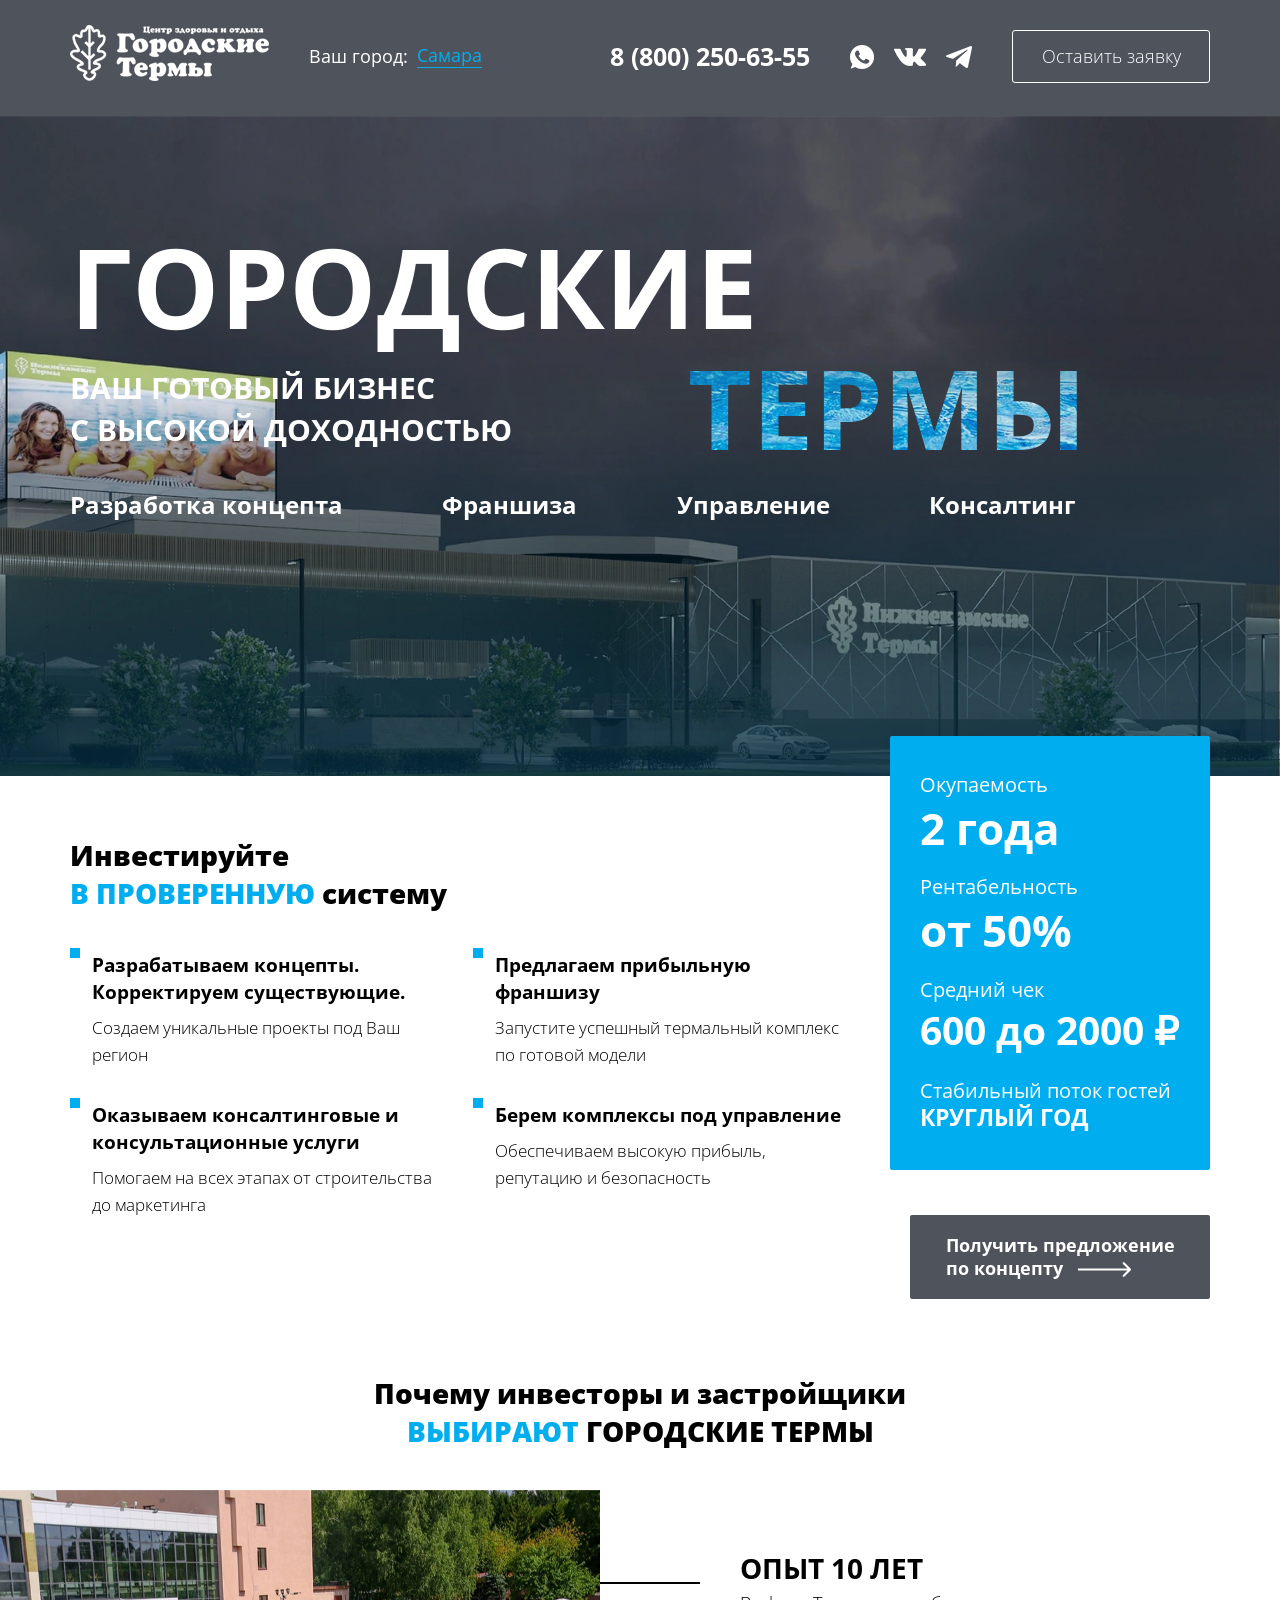
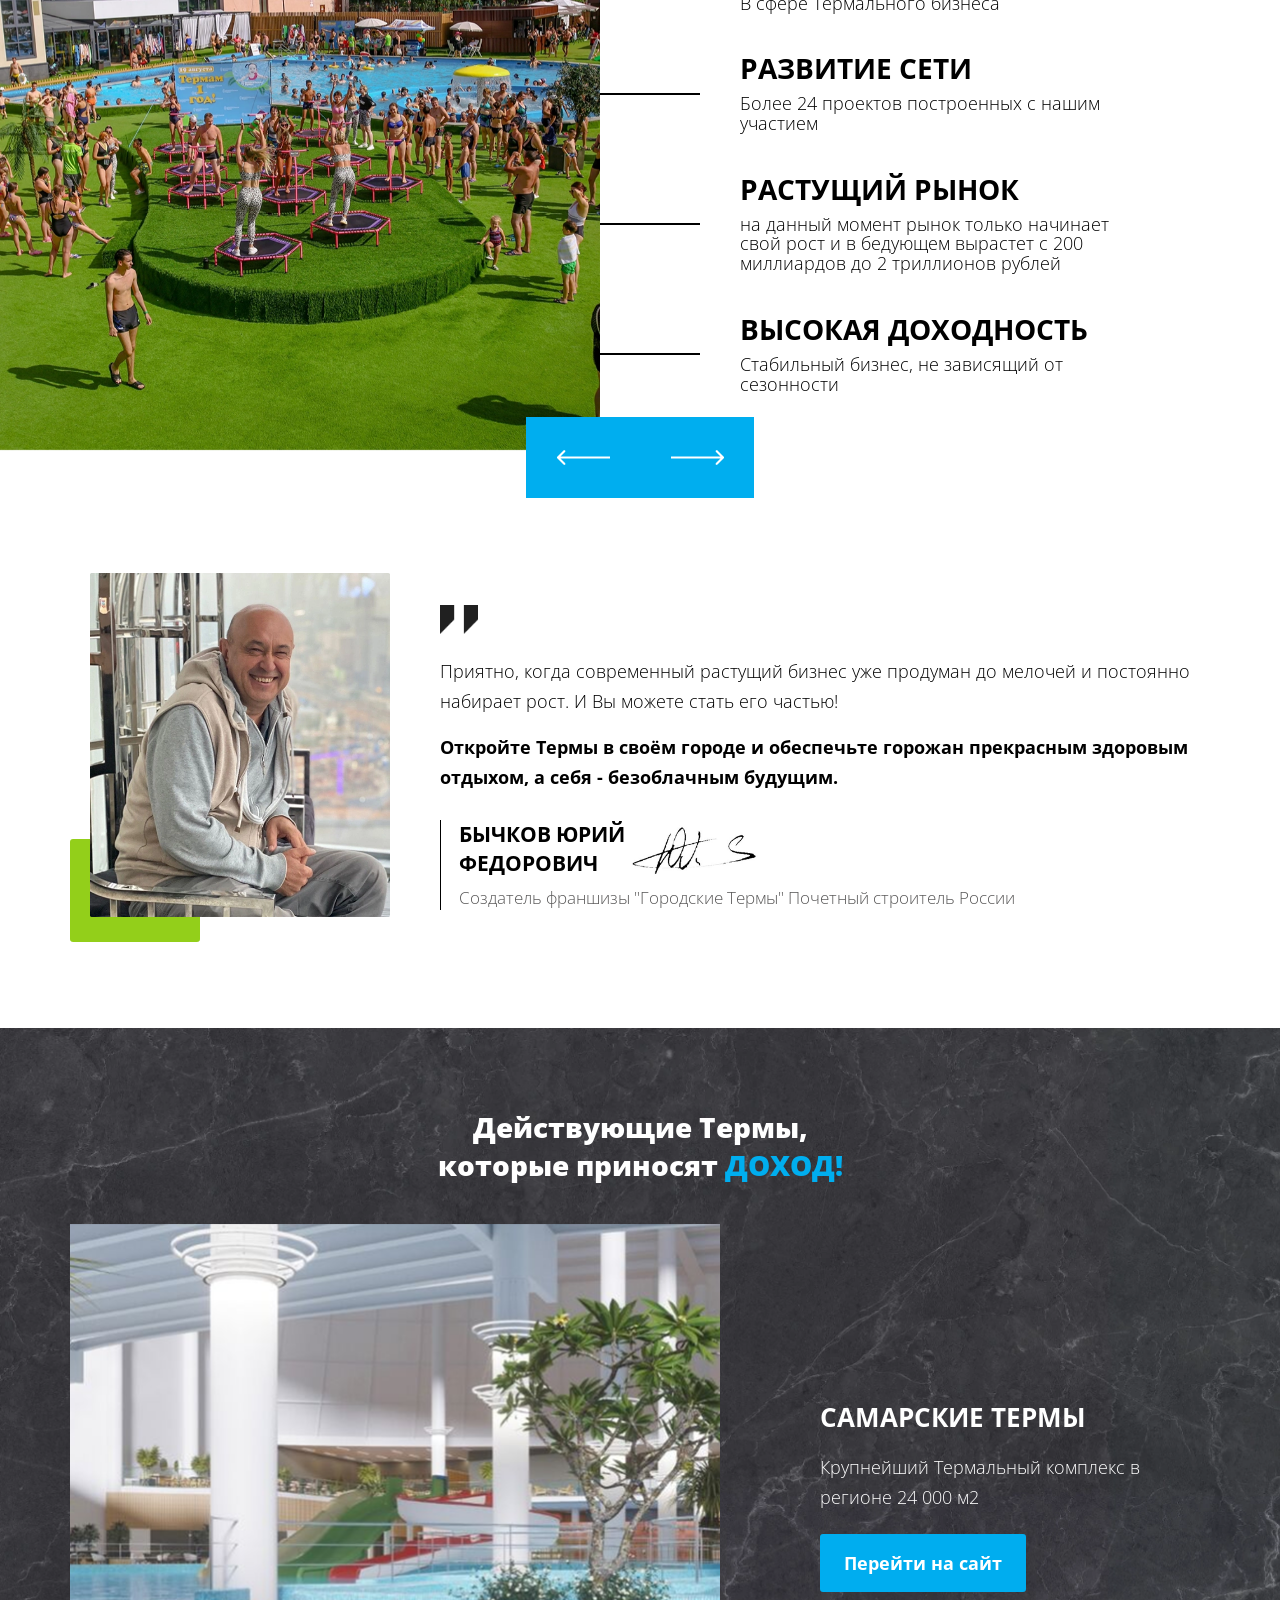
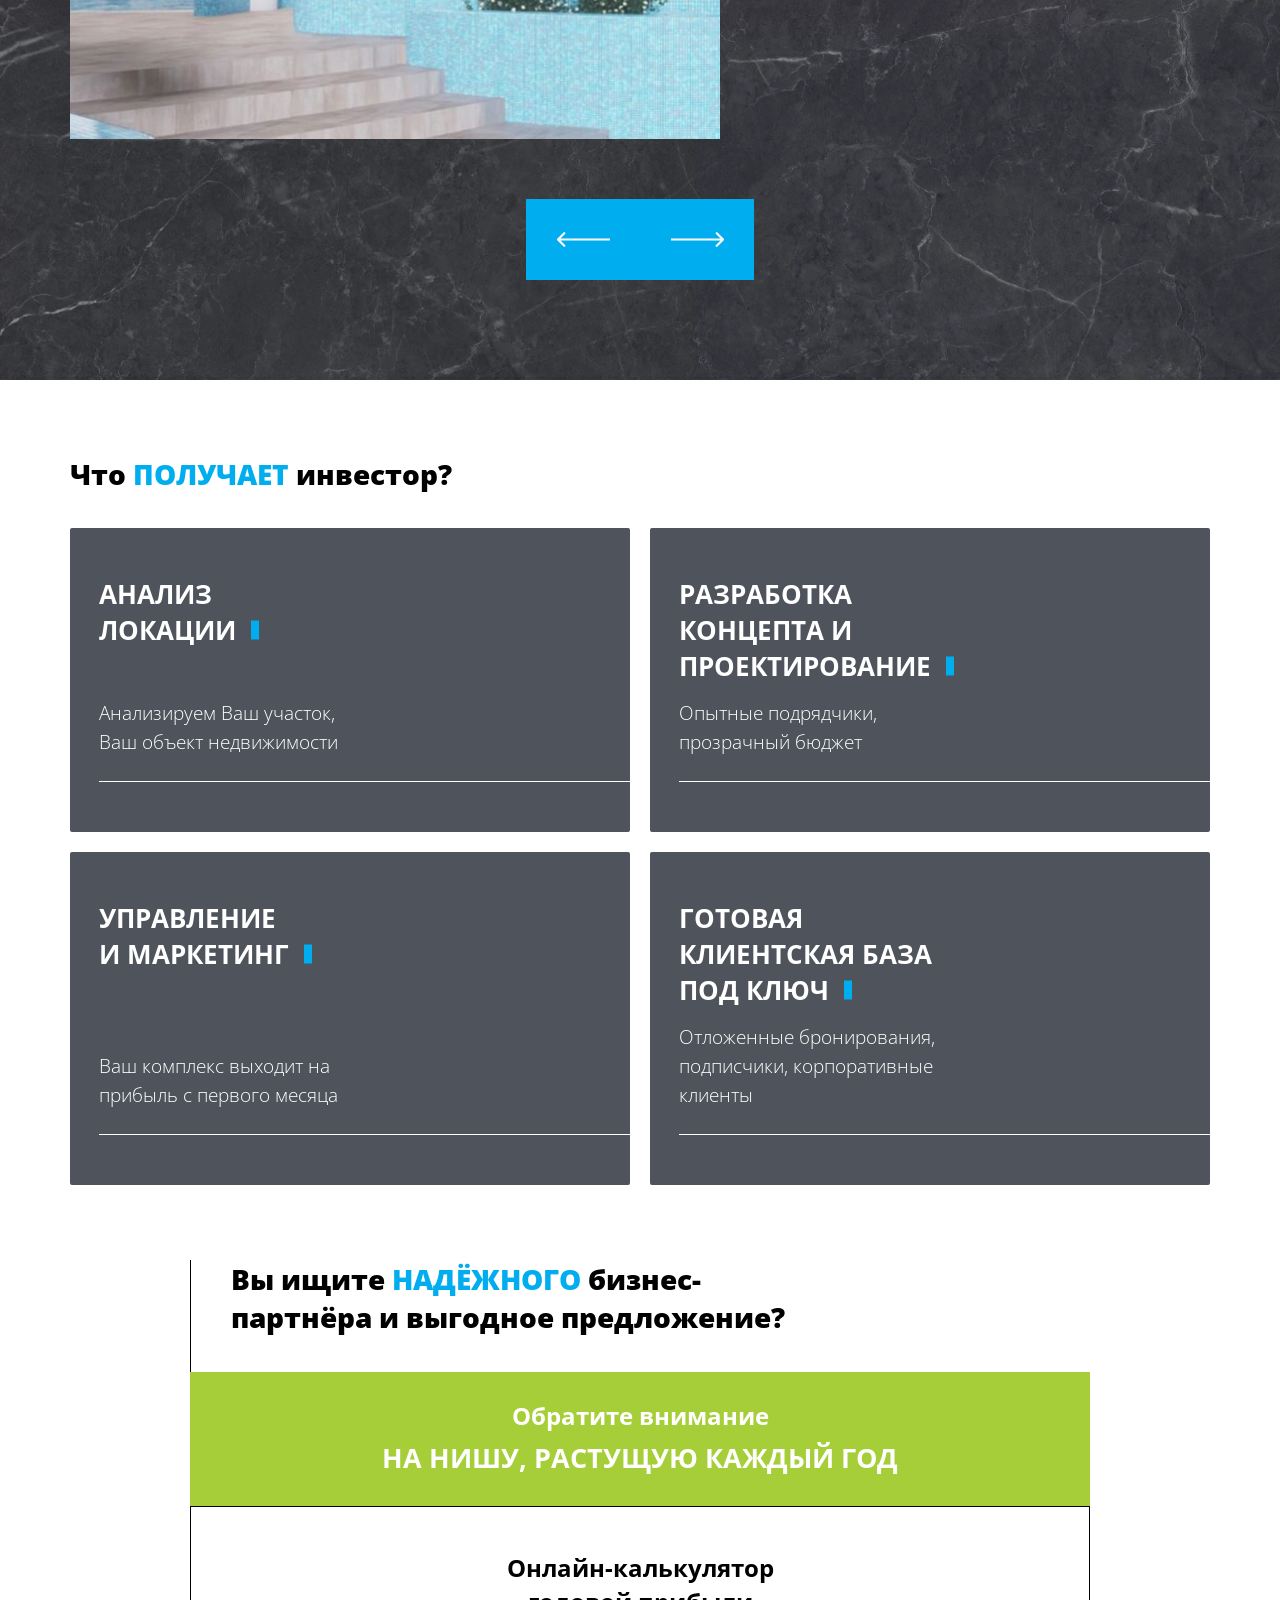
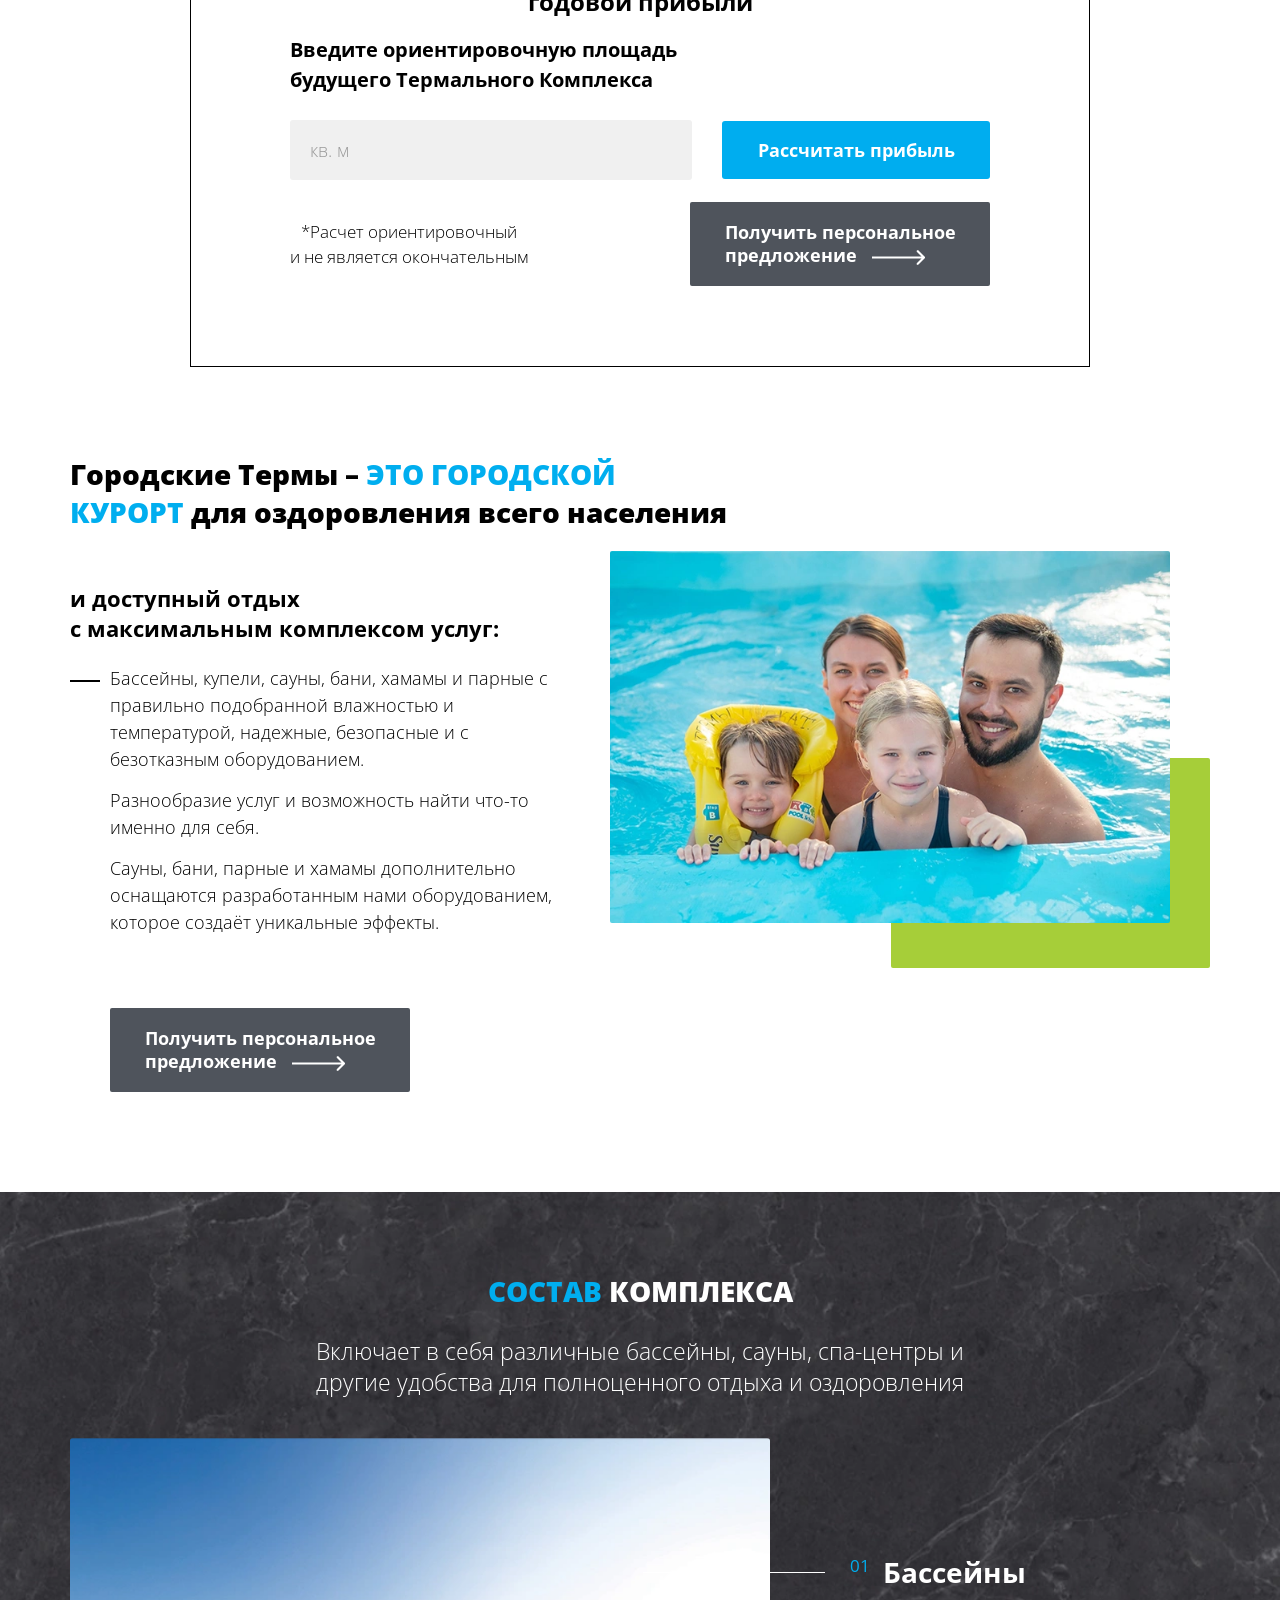
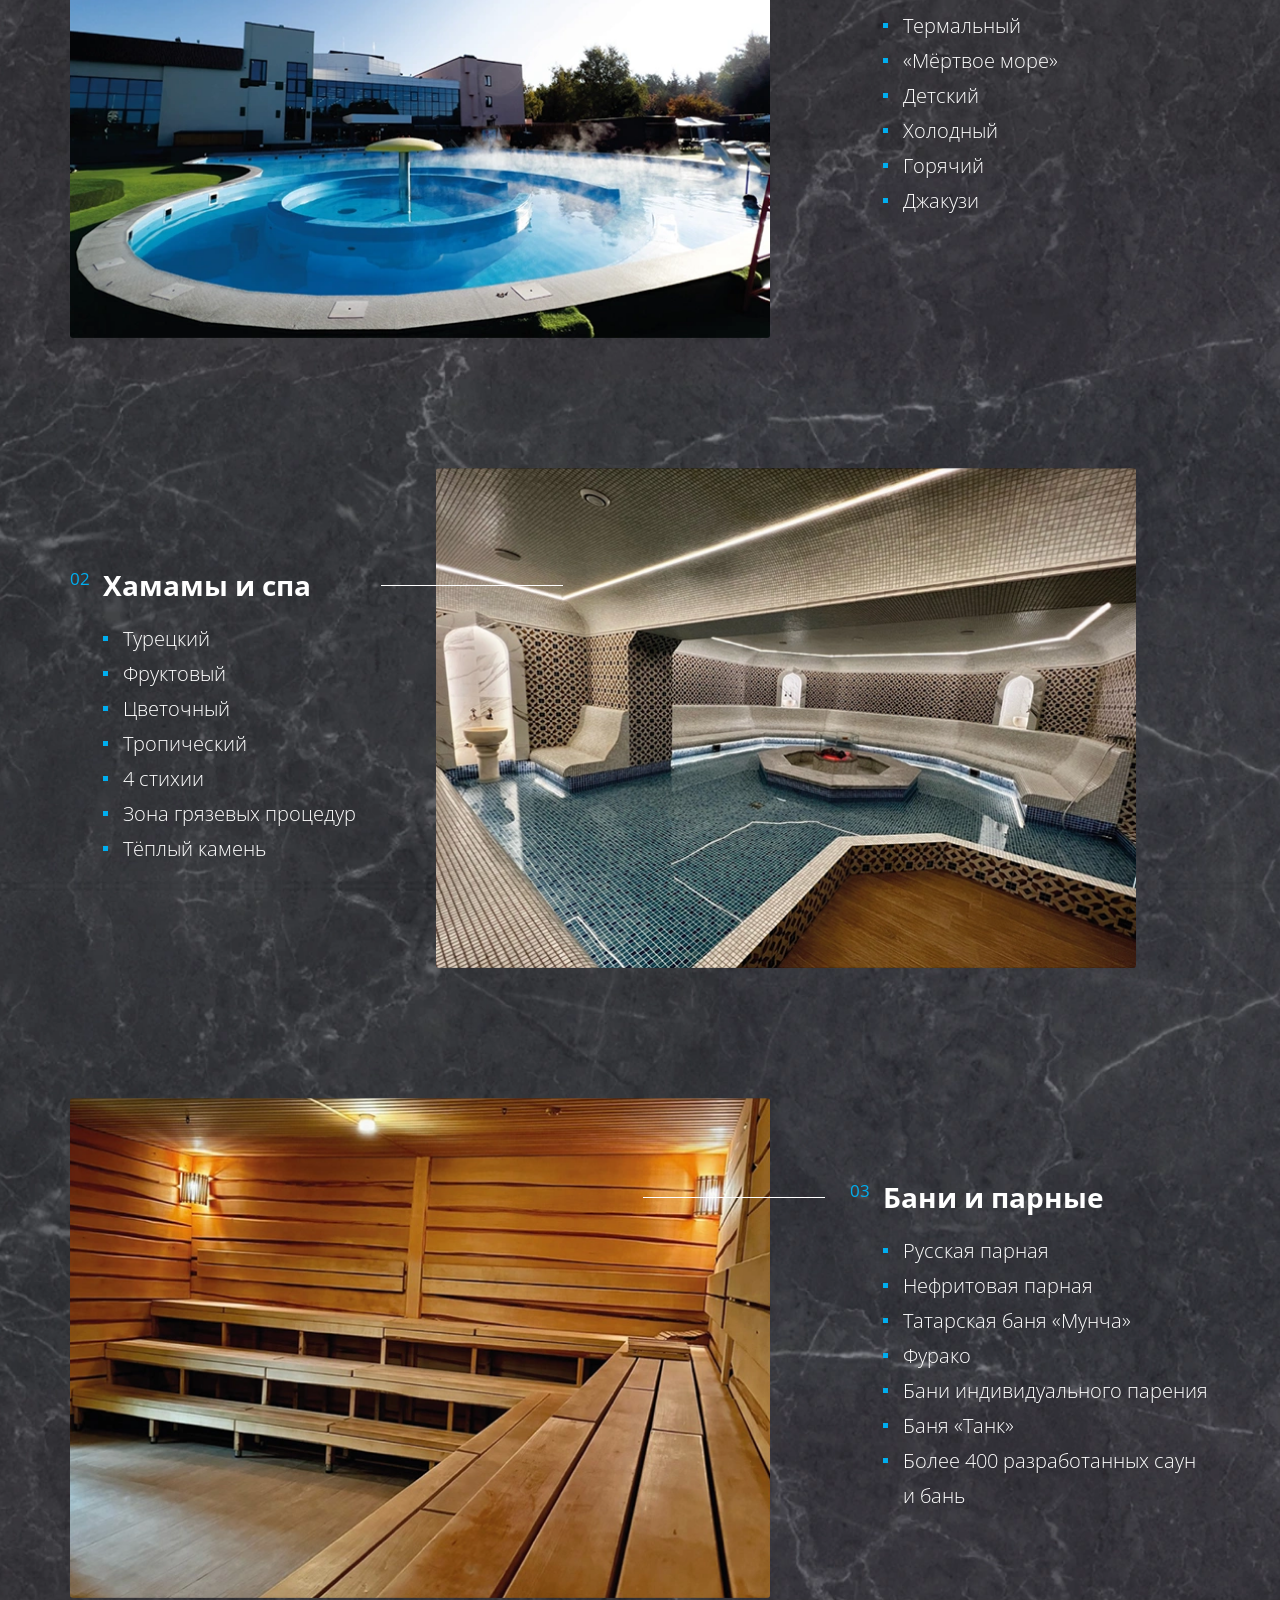
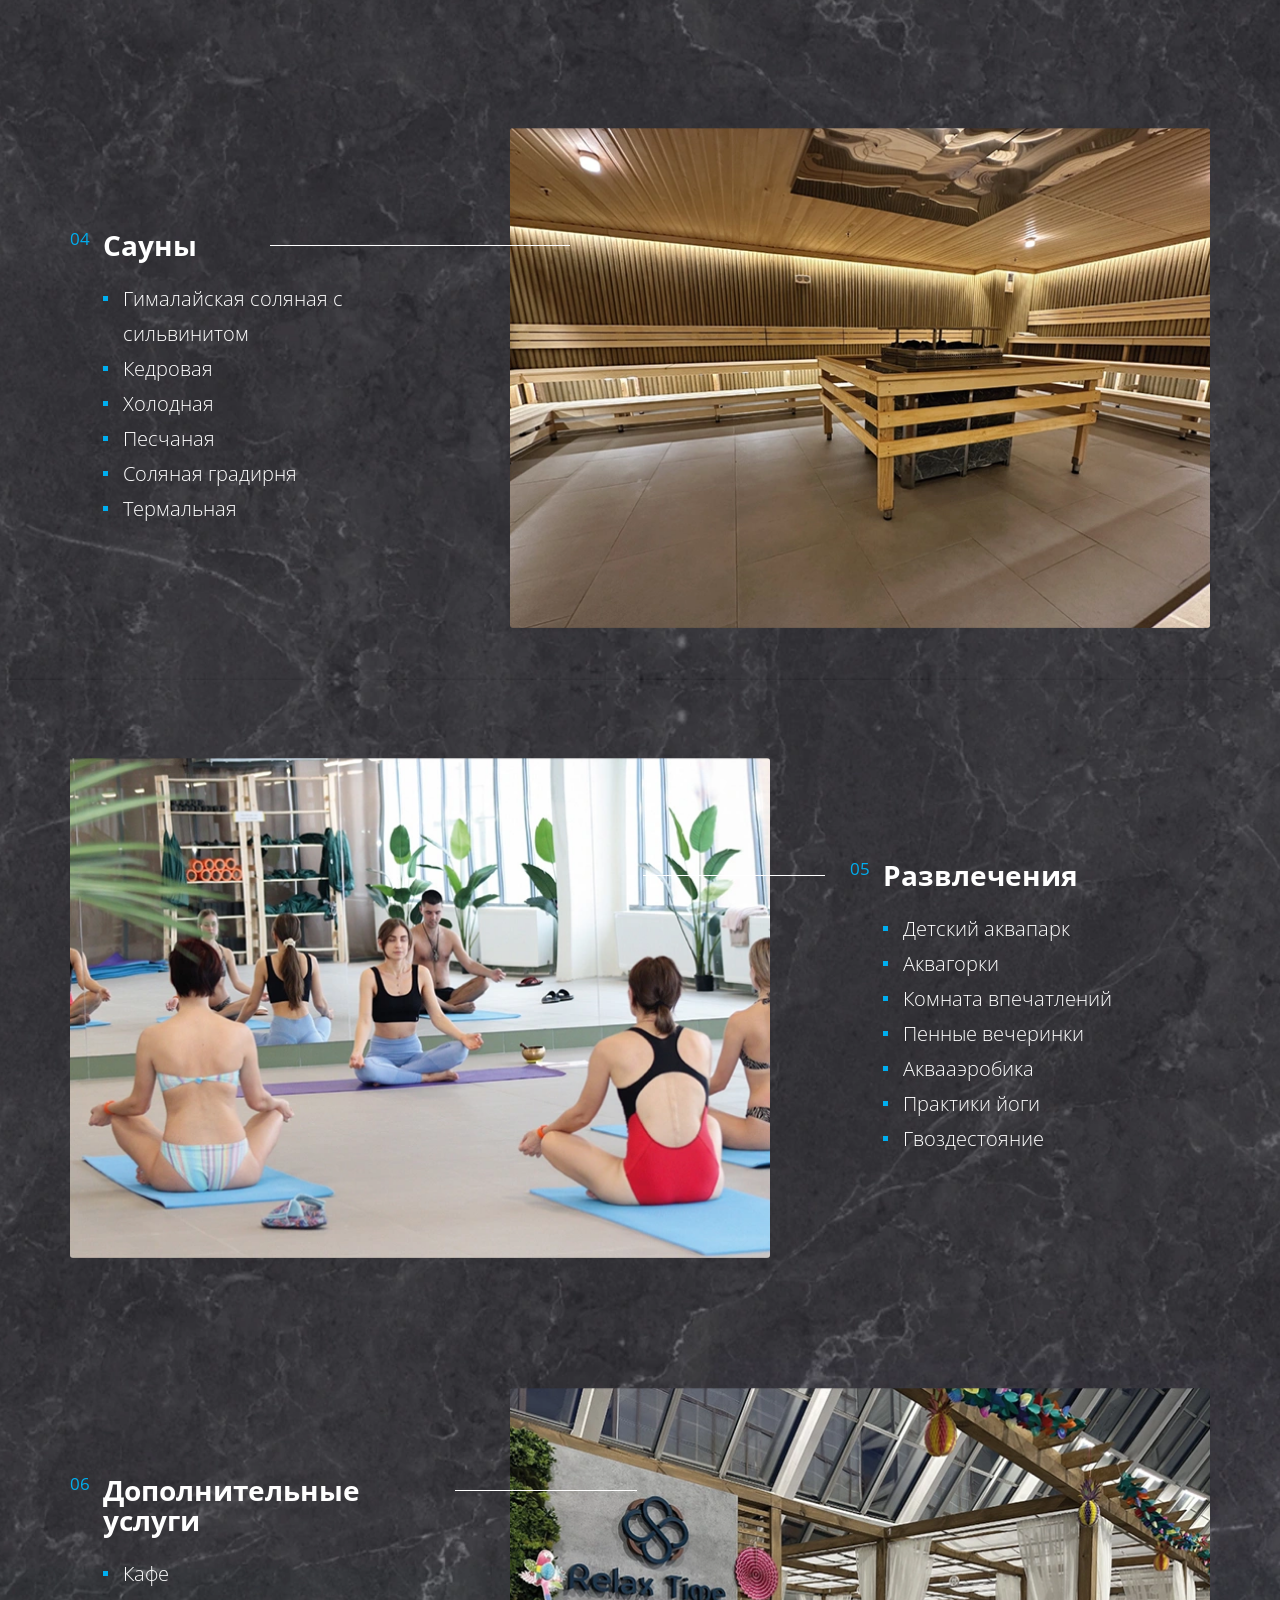
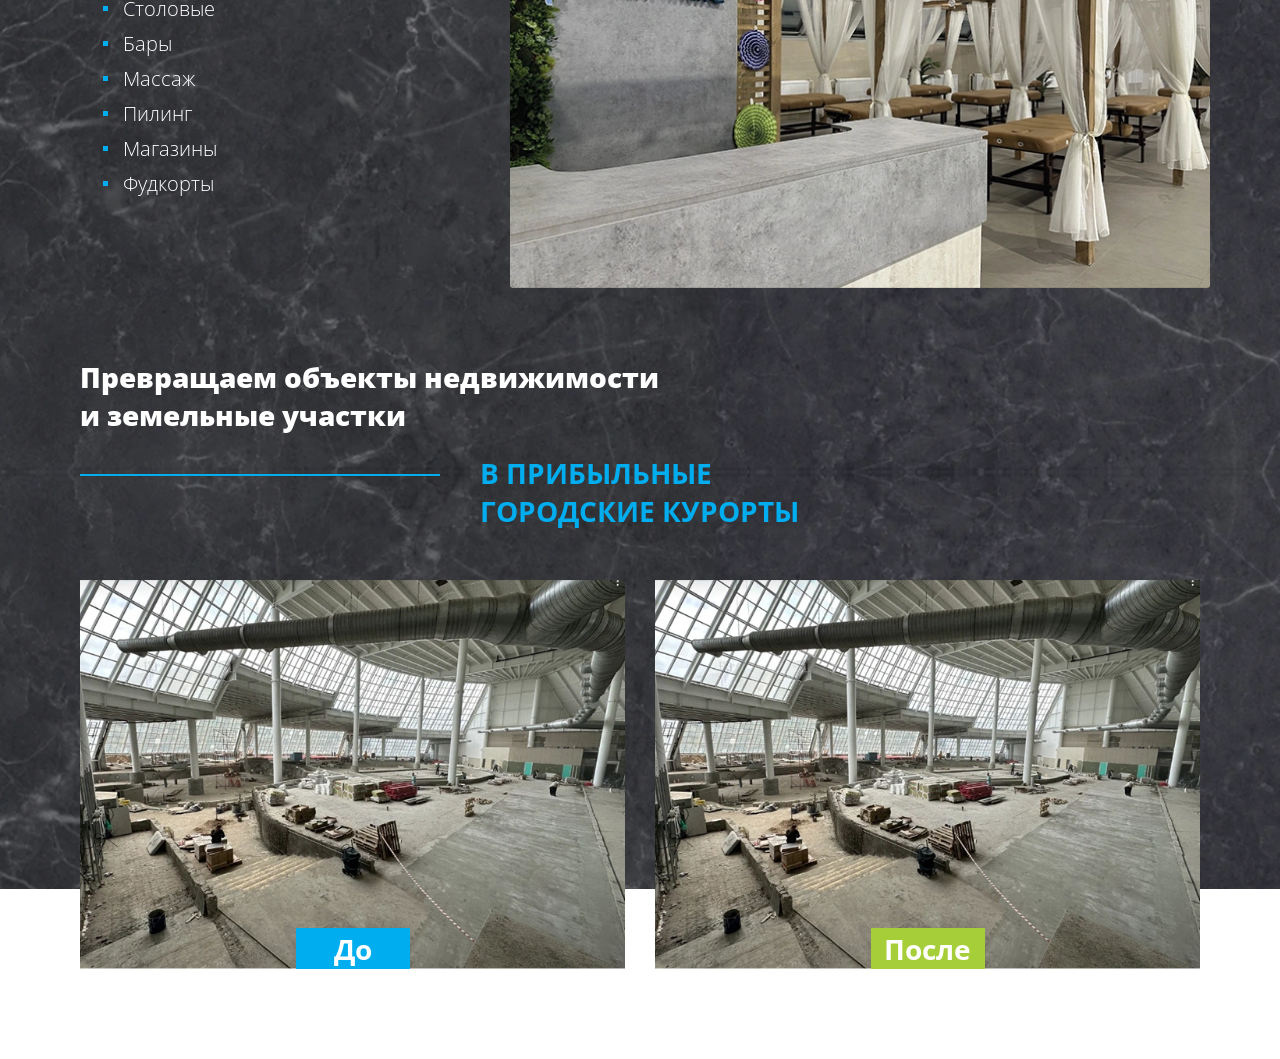
==== index.html @ b4da2fec "complex" ====
<!doctype html>
<html lang="en">
<head>
  <meta charset="UTF-8">
  <meta name="viewport"
        content="width=device-width, user-scalable=no, initial-scale=1.0, maximum-scale=1.0, minimum-scale=1.0">
  <meta http-equiv="X-UA-Compatible" content="ie=edge">

  <link rel="icon" type="image/png" href="favicon/favicon-96x96.png" sizes="96x96" />
  <link rel="icon" type="image/svg+xml" href="favicon/favicon.svg" />
  <link rel="shortcut icon" href="favicon/favicon.ico" />
  <link rel="apple-touch-icon" sizes="180x180" href="favicon/apple-touch-icon.png" />
  <link rel="manifest" href="favicon/site.webmanifest" />

  <link rel="stylesheet" href="css/style.css">

  <link
    rel="stylesheet"
    href="https://cdn.jsdelivr.net/npm/swiper@11/swiper-bundle.min.css"
  />

  <script src="https://cdn.jsdelivr.net/npm/swiper@11/swiper-bundle.min.js"></script>

  <title>Городские термы</title>

</head>
<body>

  <header class="header section">
    <div class="container header__container">
      <div class="header__row">
        <div class="header__box">
          <div class="header__logo">
            <picture class="header__logo-img">
              <source media="(min-width: 1024px)" srcset="img/logo-desktop.png">
              <img src="img/logo.png" alt="terms">
            </picture>
          </div>
          <div class="header__city">
            <div class="header__city-title">
              <span>Ваш город:</span>
              <div class="header__city-content">
                <button class="header__city-btn" id="city-btn">Самара</button>
                <div class="header__city-menu" id="city-menu">
                  <div class="header__city-ul">
                    <button class="header__city-close" id="city-close">
                      <img src="img/close.png" alt="close">
                      <img src="img/close-hover.png" alt="close">
                    </button>
                    <div class="header__city-list-title">Выберите город</div>
                    <div class="header__city-li">Нижнекамск</div>
                    <div class="header__city-li">Самара</div>
                    <div class="header__city-li">Воткинск</div>
                  </div>
                </div>
              </div>
            </div>
          </div>
        </div>
        <div class="header__block">
          <a href="tel:88002506355" class="header__tel">8 (800) 250-63-55</a>
          <div class="header__wrap">
            <div class="header__social">
              <a href="#" class="header__social-link">
                <img src="img/whatsapp.png" alt="whatsApp">
                <img src="img/whatsapp-hover.png" alt="whatsApp">
              </a>
              <a href="#" class="header__social-link">
                <img src="img/vk.png" alt="vkontakte">
                <img src="img/vk-hover.png" alt="vkontakte">
              </a>
              <a href="#" class="header__social-link">
                <img src="img/tg.png" alt="telegram">
                <img src="img/tg-hover.png" alt="telegram">
              </a>
            </div>
            <button class="button header__button">Оставить заявку</button>
          </div>
        </div>
      </div>
    </div>
  </header>
  <!-- /.header section -->

  <main>
    <section class="section main">
      <div class="main__bg">
        <img src="img/main/bg.webp" alt="terms">
      </div>
      <div class="container main__container">
        <div class="main__box">
          <h1 class="main__title">
            <span class="main__title-first">городские</span>
            <span class="main__title-second">термы</span>
          </h1>
          <h2 class="main__subtitle">Ваш готовый бизнес <br> с высокой доходностью</h2>
          <div class="main__row">
            <div class="main__item">Разработка концепта</div>
            <div class="main__item">Франшиза</div>
            <div class="main__item">Управление</div>
            <div class="main__item">Консалтинг</div>
          </div>
        </div>
      </div>
    </section>
    <!-- /.section main -->

    <section class="section data">
      <div class="container data__container">
        <div class="data__row">
          <div class="data__card">
            <div class="data__card-row">
              <div class="data__card-item">
                <div class="data__card-item-title">Окупаемость</div>
                <div class="data__card-item-text">2 года</div>
              </div>
              <div class="data__card-item">
                <div class="data__card-item-title">Рентабельность</div>
                <div class="data__card-item-text">от 50%</div>
              </div>
              <div class="data__card-item">
                <div class="data__card-item-title">Средний чек</div>
                <div class="data__card-item-text small">600 до 2000 ₽</div>
              </div>
            </div>
            <div class="data__card-footer">Стабильный поток гостей <br> <strong>круглый год</strong></div>
          </div>
          <div class="data__box">
            <h3 class="section__title data__title">Инвестируйте <br> <span>в проверенную</span> систему</h3>
            <div class="data__box-row">
              <div class="data__box-item">
                <div class="data__box-item-title">Разрабатываем концепты. Корректируем существующие.</div>
                <div class="data__box-item-text">Создаем уникальные проекты под Ваш регион</div>
              </div>
              <div class="data__box-item">
                <div class="data__box-item-title">Предлагаем прибыльную франшизу</div>
                <div class="data__box-item-text">Запустите успешный термальный комплекс по готовой модели</div>
              </div>
              <div class="data__box-item">
                <div class="data__box-item-title">Оказываем консалтинговые и консультационные услуги</div>
                <div class="data__box-item-text">Помогаем на всех этапах от строительства до маркетинга</div>
              </div>
              <div class="data__box-item">
                <div class="data__box-item-title">Берем комплексы под управление</div>
                <div class="data__box-item-text">Обеспечиваем высокую прибыль, репутацию и безопасность</div>
              </div>
            </div>
          </div>
          <a href="#" class="data__link">
            <span>
              <span>Получить предложение <br> по концепту</span>
              <img src="img/data/arrow.png" alt="arrow">
            </span>
          </a>
        </div>
      </div>
    </section>
    <!-- /.section data -->

    <section class="section why">
      <div class="container why__container why__container--title">
        <h3 class="section__title why__title">Почему инвесторы и застройщики <span>выбирают</span> <b>городские термы</b></h3>
      </div>
      <div class="container why__container">
        <div class="why__row">
          <div class="why__window">
            <div class="why__field swiper-wrapper">
              <div class="why__card swiper-slide">
                <img src="img/why/img.webp" alt="why">
              </div>
              <div class="why__card swiper-slide">
                <img src="img/why/img.webp" alt="why">
              </div>
              <div class="why__card swiper-slide">
                <img src="img/why/img.webp" alt="why">
              </div>
              <div class="why__card swiper-slide">
                <img src="img/why/img.webp" alt="why">
              </div>
            </div>
          </div>
          <div class="why__box">
            <div class="why__box-item">
              <div class="why__box-item-line"></div>
              <div class="why__box-item-content">
                <div class="why__box-item-title">опыт 10 лет</div>
                <div class="why__box-item-text">В сфере Термального бизнеса</div>
              </div>
            </div>
            <div class="why__box-item">
                <div class="why__box-item-line"></div>
                <div class="why__box-item-content">
                  <div class="why__box-item-title">Развитие сети</div>
                  <div class="why__box-item-text">Более 24 проектов построенных с нашим участием</div>
                </div>
            </div>
            <div class="why__box-item">
              <div class="why__box-item-line"></div>
              <div class="why__box-item-content">
                <div class="why__box-item-title">Растущий рынок</div>
                <div class="why__box-item-text">на данный момент рынок только начинает свой рост и в бедующем вырастет с 200 миллиардов до 2 триллионов рублей</div>
              </div>
            </div>
            <div class="why__box-item">
              <div class="why__box-item-line"></div>
              <div class="why__box-item-content">
                <div class="why__box-item-title">Высокая доходность</div>
                <div class="why__box-item-text">Стабильный бизнес,  не зависящий от сезонности</div>
              </div>
            </div>
          </div>
        </div>
        <div class="slider__interface">
          <button class="slider__btn why__prev">
            <img src="img/arrow-prev.png" alt="previous">
          </button>
          <button class="slider__btn why__next">
            <img src="img/arrow-next.png" alt="next">
          </button>
        </div>
      </div>
    </section>
    <!-- /.section why -->

    <section class="section king">
      <div class="container king__container">
        <div class="king__row">
          <div class="king__photo">
            <img src="img/king/photo.webp" alt="king">
          </div>
          <div class="king__box">
            <div class="king__quotes">
              <img src="img/king/quotes.png" alt="quotes">
            </div>
            <div class="king__text">Приятно, когда современный растущий бизнес уже продуман до мелочей и постоянно набирает рост. И Вы можете стать его частью!</div>
            <div class="king__text last"><b>Откройте Термы в своём городе и обеспечьте горожан прекрасным здоровым отдыхом, а себя - безоблачным будущим.</b></div>
            <div class="king__info">
              <div class="king__info-box">
                <div class="king__info-title">Бычков Юрий <br> Федорович</div>
                <div class="king__info-text">Создатель франшизы "Городские Термы" Почетный строитель России</div>
              </div>
              <div class="king__info-sign">
                <img src="img/king/sign.png" alt="sign">
              </div>
            </div>
          </div>
        </div>
      </div>
    </section>
    <!-- /.section king -->

    <section class="section profit">
      <div class="container profit__container">
        <h3 class="section__title profit__title">Действующие Термы, которые приносят <span>доход!</span></h3>
        <div class="profit__window">
          <div class="profit__field swiper-wrapper">
            <div class="profit__card swiper-slide">
              <div class="profit__card-img">
                <img src="img/profit/photo.png" alt="profit">
              </div>
              <div class="profit__card-content">
                <div class="profit__card-title">Самарские термы</div>
                <div class="profit__card-text">Крупнейший Термальный комплекс в регионе 24 000 м2</div>
                <a href="#" class="profit__card-button button">Перейти на сайт</a>
              </div>
            </div>
            <div class="profit__card swiper-slide">
              <div class="profit__card-img">
                <img src="img/profit/photo.png" alt="profit">
              </div>
              <div class="profit__card-content">
                <div class="profit__card-title">Самарские термы</div>
                <div class="profit__card-text">Крупнейший Термальный комплекс в регионе 24 000 м2</div>
                <a href="#" class="profit__card-button button">Перейти на сайт</a>
              </div>
            </div>
            <div class="profit__card swiper-slide">
              <div class="profit__card-img">
                <img src="img/profit/photo.png" alt="profit">
              </div>
              <div class="profit__card-content">
                <div class="profit__card-title">Самарские термы</div>
                <div class="profit__card-text">Крупнейший Термальный комплекс в регионе 24 000 м2</div>
                <a href="#" class="profit__card-button button">Перейти на сайт</a>
              </div>
            </div>
            <div class="profit__card swiper-slide">
              <div class="profit__card-img">
                <img src="img/profit/photo.png" alt="profit">
              </div>
              <div class="profit__card-content">
                <div class="profit__card-title">Самарские термы</div>
                <div class="profit__card-text">Крупнейший Термальный комплекс в регионе 24 000 м2</div>
                <a href="#" class="profit__card-button button">Перейти на сайт</a>
              </div>
            </div>
          </div>
        </div>
        <div class="slider__interface profit__interface">
          <button class="slider__btn profit__prev">
            <img src="img/arrow-prev.png" alt="previous">
          </button>
          <button class="slider__btn profit__next">
            <img src="img/arrow-next.png" alt="next">
          </button>
        </div>
      </div>
    </section>
    <!-- /.section profit -->

    <section class="section advantages">
      <div class="container advantages__container">
        <h3 class="section__title advantages__title">Что <span>получает</span> инвестор?</h3>
        <div class="advantages__row">
          <div class="advantages__card">
            <div class="advantages__card-title">Анализ <br> <span>локации</span></div>
            <div class="advantages__card-text"><span>Анализируем Ваш участок, Ваш объект недвижимости</span></div>
          </div>
          <div class="advantages__card">
            <div class="advantages__card-title">Разработка <br> концепта и <br> <span>проектирование</span></div>
            <div class="advantages__card-text"><span>Опытные подрядчики, прозрачный бюджет</span></div>
          </div>
          <div class="advantages__card">
            <div class="advantages__card-title">Управление <br> <span>и маркетинг</span></div>
            <div class="advantages__card-text"><span>Ваш комплекс выходит на прибыль с первого месяца</span></div>
          </div>
          <div class="advantages__card">
            <div class="advantages__card-title">Готовая <br> клиентская база <br> <span>под ключ</span></div>
            <div class="advantages__card-text"><span>Отложенные бронирования, подписчики, корпоративные клиенты</span></div>
          </div>
        </div>
      </div>
    </section>
    <!-- /.section advantages -->

    <section class="section calc">
      <div class="container calc__container">
        <h3 class="section__title calc__title">Вы ищите <span>надёжного</span> бизнес- <br> партнёра и выгодное предложение?</h3>
        <div class="calc__badge">
          <div class="calc__badge-title">Обратите внимание</div>
          <div class="calc__badge-text">на Нишу, растущую каждый год</div>
        </div>
        <div class="calc__box">
          <div class="calc__content">
            <div class="calc__box-title">Онлайн-калькулятор <br> годовой прибыли</div>
            <div class="calc__box-text">Введите ориентировочную площадь будущего Термального Комплекса</div>
            <form action="#" class="calc__form">
              <div class="input-group calc__input-group">
                <input placeholder="кв. м" type="text" class="calc__input">
              </div>
              <button class="button calc__button">Рассчитать прибыль</button>
            </form>
            <div class="calc__row">
              <div class="calc__info">*Расчет ориентировочный <br> и не является окончательным</div>
              <a href="#" class="data__link calc__link">
                <span>
                  <span>Получить персональное <br> предложение</span>
                  <img src="img/data/arrow.png" alt="arrow">
                </span>
              </a>
            </div>
          </div>
        </div>
      </div>
    </section>
    <!-- /.section calc -->

    <section class="section spa">
      <div class="container spa__container">
        <h3 class="section__title spa__title">Городские Термы – <span>это Городской <br> Курорт</span> для оздоровления всего населения</h3>
        <div class="spa__row">
          <div class="spa__box">
            <div class="spa__subtitle">и доступный отдых <br> с максимальным комплексом услуг:</div>
            <div class="spa__text">
              <p>Бассейны, купели, сауны, бани, хамамы и парные с правильно подобранной влажностью и температурой, надежные, безопасные и с безотказным оборудованием.</p>
              <p>Разнообразие услуг и возможность найти что-то именно для себя.</p>
              <p>Сауны, бани, парные и хамамы дополнительно оснащаются разработанным нами оборудованием, которое создаёт уникальные эффекты.</p>
            </div>
          </div>
          <div class="spa__img">
            <img src="img/spa/photo.webp" alt="spa">
          </div>
        </div>
        <a href="#" class="data__link spa__link">
          <span>
            <span>Получить персональное <br> предложение</span>
            <img src="img/data/arrow.png" alt="arrow">
          </span>
        </a>
      </div>
    </section>
    <!-- /.section spa -->

    <section class="section complex">
      <div class="container complex__container">
        <h3 class="section__title complex__title"><span>Состав</span> комплекса</h3>
        <div class="complex__subtitle">Включает в себя различные бассейны, сауны, спа-центры и другие удобства для полноценного отдыха и оздоровления</div>
        <div class="complex__window">
          <div class="complex__field swiper-wrapper">
            <div class="complex__card swiper-slide">
              <div class="complex__card-img">
                <img src="img/complex/photo1.webp" alt="complex">
              </div>
              <div class="complex__card-content">
                <div class="complex__card-num">01</div>
                <div class="complex__card-box">
                  <div class="complex__card-title">Бассейны</div>
                  <div class="complex__card-ul">
                    <div class="complex__card-li">Термальный</div>
                    <div class="complex__card-li">«Мёртвое море»</div>
                    <div class="complex__card-li">Детский</div>
                    <div class="complex__card-li">Холодный</div>
                    <div class="complex__card-li">Горячий</div>
                    <div class="complex__card-li">Джакузи</div>
                  </div>
                </div>
              </div>
            </div>
            <div class="complex__card swiper-slide">
              <div class="complex__card-img">
                <img src="img/complex/photo2.webp" alt="complex">
              </div>
              <div class="complex__card-content">
                <div class="complex__card-num">02</div>
                <div class="complex__card-box">
                  <div class="complex__card-title">Хамамы и спа</div>
                  <div class="complex__card-ul">
                    <div class="complex__card-li">Турецкий</div>
                    <div class="complex__card-li">Фруктовый</div>
                    <div class="complex__card-li">Цветочный</div>
                    <div class="complex__card-li">Тропический</div>
                    <div class="complex__card-li">4 стихии</div>
                    <div class="complex__card-li">Зона грязевых процедур</div>
                    <div class="complex__card-li">Тёплый камень</div>
                  </div>
                </div>
              </div>
            </div>
            <div class="complex__card swiper-slide">
              <div class="complex__card-img">
                <img src="img/complex/photo3.webp" alt="complex">
              </div>
              <div class="complex__card-content">
                <div class="complex__card-num">03</div>
                <div class="complex__card-box">
                  <div class="complex__card-title">Бани и парные</div>
                  <div class="complex__card-ul">
                    <div class="complex__card-li">Русская парная</div>
                    <div class="complex__card-li">Нефритовая парная</div>
                    <div class="complex__card-li">Татарская баня «Мунча»</div>
                    <div class="complex__card-li">Фурако</div>
                    <div class="complex__card-li">Бани индивидуального парения</div>
                    <div class="complex__card-li">Баня «Танк»</div>
                    <div class="complex__card-li">Более 400 разработанных саун и бань </div>
                  </div>
                </div>
              </div>
            </div>
            <div class="complex__card swiper-slide">
              <div class="complex__card-img">
                <img src="img/complex/photo4.webp" alt="complex">
              </div>
              <div class="complex__card-content">
                <div class="complex__card-num">04</div>
                <div class="complex__card-box">
                  <div class="complex__card-title">Сауны</div>
                  <div class="complex__card-ul">
                    <div class="complex__card-li">Гималайская соляная с сильвинитом</div>
                    <div class="complex__card-li">Кедровая</div>
                    <div class="complex__card-li">Холодная</div>
                    <div class="complex__card-li">Песчаная</div>
                    <div class="complex__card-li">Соляная градирня</div>
                    <div class="complex__card-li">Термальная</div>
                  </div>
                </div>
              </div>
            </div>
            <div class="complex__card swiper-slide">
              <div class="complex__card-img">
                <img src="img/complex/photo5.webp" alt="complex">
              </div>
              <div class="complex__card-content">
                <div class="complex__card-num">05</div>
                <div class="complex__card-box">
                  <div class="complex__card-title">Развлечения</div>
                  <div class="complex__card-ul">
                    <div class="complex__card-li">Детский аквапарк</div>
                    <div class="complex__card-li">Аквагорки</div>
                    <div class="complex__card-li">Комната впечатлений</div>
                    <div class="complex__card-li">Пенные вечеринки</div>
                    <div class="complex__card-li">Аквааэробика</div>
                    <div class="complex__card-li">Практики йоги</div>
                    <div class="complex__card-li">Гвоздестояние</div>
                  </div>
                </div>
              </div>
            </div>
            <div class="complex__card swiper-slide">
              <div class="complex__card-img">
                <img src="img/complex/photo6.webp" alt="complex">
              </div>
              <div class="complex__card-content">
                <div class="complex__card-num">06</div>
                <div class="complex__card-box">
                  <div class="complex__card-title">Дополнительные услуги</div>
                  <div class="complex__card-ul">
                    <div class="complex__card-li">Кафе</div>
                    <div class="complex__card-li">Столовые</div>
                    <div class="complex__card-li">Бары</div>
                    <div class="complex__card-li">Массаж</div>
                    <div class="complex__card-li">Пилинг</div>
                    <div class="complex__card-li">Магазины</div>
                    <div class="complex__card-li">Фудкорты</div>
                </div>
              </div>
            </div>
          </div>
        </div>
        <div class="complex__info">
          <div class="complex__info-title">Превращаем объекты недвижимости <br> и земельные участки</div>
          <div class="complex__info-subtitle">в прибыльные городские курорты</div>
          <div class="complex__info-row">
            <div class="complex__info-card before">
              <img src="img/complex/before.webp" alt="before">
              <div class="complex__info-card-label before">До</div>
            </div>
            <div class="complex__info-card after">
              <img src="img/complex/before.webp" alt="before">
              <div class="complex__info-card-label after">После</div>
            </div>
          </div>
        </div>
      </div>
    </section>
  </main>

  <script src="js/script.js"></script>

</body>
</html>
---- css/style.css ----
@font-face {
  font-family: "OpenSans";
  src: url("../fonts/OpenSans/OpenSans-Bold.woff") format("woff"), url("../fonts/OpenSans/OpenSans-Bold.woff2") format("woff");
  font-weight: 700;
  font-style: normal;
}
@font-face {
  font-family: "OpenSans";
  src: url("../fonts/OpenSans/OpenSans-Light.woff") format("woff"), url("../fonts/OpenSans/OpenSans-Light.woff2") format("woff");
  font-weight: 300;
  font-style: normal;
}
@font-face {
  font-family: "OpenSans";
  src: url("../fonts/OpenSans/OpenSans.woff") format("woff"), url("../fonts/OpenSans/OpenSans.woff2") format("woff");
  font-weight: 400;
  font-style: normal;
}
@font-face {
  font-family: "OpenSans";
  src: url("../fonts/OpenSans/OpenSans-ExtraBold.woff") format("woff"), url("../fonts/OpenSans/OpenSans-ExtraBold.woff2") format("woff");
  font-weight: 800;
  font-style: normal;
}
/*! normalize.css v8.0.1 | MIT License | github.com/necolas/normalize.css */
/* Document
   ========================================================================== */
/**
 * 1. Correct the line height in all browsers.
 * 2. Prevent adjustments of font size after orientation changes in iOS.
 */
html {
  line-height: 1.15; /* 1 */
  -webkit-text-size-adjust: 100%; /* 2 */
}

/* Sections
   ========================================================================== */
/**
 * Remove the margin in all browsers.
 */
body {
  margin: 0;
}

/**
 * Render the `main` element consistently in IE.
 */
main {
  display: block;
}

/* Grouping content
   ========================================================================== */
/**
 * 1. Add the correct box sizing in Firefox.
 * 2. Show the overflow in Edge and IE.
 */
hr {
  box-sizing: content-box; /* 1 */
  height: 0; /* 1 */
  overflow: visible; /* 2 */
}

/**
 * 1. Correct the inheritance and scaling of font size in all browsers.
 * 2. Correct the odd `em` font sizing in all browsers.
 */
pre {
  font-family: monospace, monospace; /* 1 */
  font-size: 1em; /* 2 */
}

/* Text-level semantics
   ========================================================================== */
/**
 * Remove the gray background on active links in IE 10.
 */
a {
  background-color: transparent;
}

/**
 * 1. Remove the bottom border in Chrome 57-
 * 2. Add the correct text decoration in Chrome, Edge, IE, Opera, and Safari.
 */
abbr[title] {
  border-bottom: none; /* 1 */
  text-decoration: underline; /* 2 */
  -webkit-text-decoration: underline dotted;
  text-decoration: underline dotted; /* 2 */
}

/**
 * Add the correct font weight in Chrome, Edge, and Safari.
 */
b,
strong {
  font-weight: bolder;
}

/**
 * 1. Correct the inheritance and scaling of font size in all browsers.
 * 2. Correct the odd `em` font sizing in all browsers.
 */
code,
kbd,
samp {
  font-family: monospace, monospace; /* 1 */
  font-size: 1em; /* 2 */
}

/**
 * Add the correct font size in all browsers.
 */
small {
  font-size: 80%;
}

/**
 * Prevent `sub` and `sup` elements from affecting the line height in
 * all browsers.
 */
sub,
sup {
  font-size: 75%;
  line-height: 0;
  position: relative;
  vertical-align: baseline;
}

sub {
  bottom: -0.25em;
}

sup {
  top: -0.5em;
}

/* Embedded content
   ========================================================================== */
/**
 * Remove the border on images inside links in IE 10.
 */
img {
  border-style: none;
}

/* Forms
   ========================================================================== */
/**
 * 1. Change the font styles in all browsers.
 * 2. Remove the margin in Firefox and Safari.
 */
button,
input,
optgroup,
select,
textarea {
  font-family: inherit; /* 1 */
  font-size: 100%; /* 1 */
  line-height: 1.15; /* 1 */
  margin: 0; /* 2 */
}

/**
 * Show the overflow in IE.
 * 1. Show the overflow in Edge.
 */
button,
input { /* 1 */
  overflow: visible;
}

/**
 * Remove the inheritance of text transform in Edge, Firefox, and IE.
 * 1. Remove the inheritance of text transform in Firefox.
 */
button,
select { /* 1 */
  text-transform: none;
}

/**
 * Correct the inability to style clickable types in iOS and Safari.
 */
button,
[type=button],
[type=reset],
[type=submit] {
  -webkit-appearance: button;
}

/**
 * Remove the inner border and padding in Firefox.
 */
button::-moz-focus-inner,
[type=button]::-moz-focus-inner,
[type=reset]::-moz-focus-inner,
[type=submit]::-moz-focus-inner {
  border-style: none;
  padding: 0;
}

/**
 * Restore the focus styles unset by the previous rule.
 */
button:-moz-focusring,
[type=button]:-moz-focusring,
[type=reset]:-moz-focusring,
[type=submit]:-moz-focusring {
  outline: 1px dotted ButtonText;
}

/**
 * Correct the padding in Firefox.
 */
fieldset {
  padding: 0.35em 0.75em 0.625em;
}

/**
 * 1. Correct the text wrapping in Edge and IE.
 * 2. Correct the color inheritance from `fieldset` elements in IE.
 * 3. Remove the padding so developers are not caught out when they zero out
 *    `fieldset` elements in all browsers.
 */
legend {
  box-sizing: border-box; /* 1 */
  color: inherit; /* 2 */
  display: table; /* 1 */
  max-width: 100%; /* 1 */
  padding: 0; /* 3 */
  white-space: normal; /* 1 */
}

/**
 * Add the correct vertical alignment in Chrome, Firefox, and Opera.
 */
progress {
  vertical-align: baseline;
}

/**
 * Remove the default vertical scrollbar in IE 10+.
 */
textarea {
  overflow: auto;
}

/**
 * 1. Add the correct box sizing in IE 10.
 * 2. Remove the padding in IE 10.
 */
[type=checkbox],
[type=radio] {
  box-sizing: border-box; /* 1 */
  padding: 0; /* 2 */
}

/**
 * Correct the cursor style of increment and decrement buttons in Chrome.
 */
[type=number]::-webkit-inner-spin-button,
[type=number]::-webkit-outer-spin-button {
  height: auto;
}

/**
 * 1. Correct the odd appearance in Chrome and Safari.
 * 2. Correct the outline style in Safari.
 */
[type=search] {
  -webkit-appearance: textfield; /* 1 */
  outline-offset: -2px; /* 2 */
}

/**
 * Remove the inner padding in Chrome and Safari on macOS.
 */
[type=search]::-webkit-search-decoration {
  -webkit-appearance: none;
}

/**
 * 1. Correct the inability to style clickable types in iOS and Safari.
 * 2. Change font properties to `inherit` in Safari.
 */
::-webkit-file-upload-button {
  -webkit-appearance: button; /* 1 */
  font: inherit; /* 2 */
}

/* Interactive
   ========================================================================== */
/*
 * Add the correct display in Edge, IE 10+, and Firefox.
 */
details {
  display: block;
}

/*
 * Add the correct display in all browsers.
 */
summary {
  display: list-item;
}

/* Misc
   ========================================================================== */
/**
 * Add the correct display in IE 10+.
 */
template {
  display: none;
}

/**
 * Add the correct display in IE 10.
 */
[hidden] {
  display: none;
}

* {
  margin: 0;
  padding: 0;
  box-sizing: border-box;
}

html {
  scroll-behavior: smooth;
}

img {
  max-width: 100%;
  height: auto;
}

body {
  font-size: 18px;
  line-height: 28px;
  font-family: "OpenSans", sans-serif;
  font-style: normal;
  font-weight: 400;
  color: #000;
  background: #fff;
}

.button {
  font-family: "OpenSans", sans-serif;
  font-weight: 700;
  font-size: 18px;
  line-height: 36px;
  text-align: center;
  color: #fff;
  cursor: pointer;
  text-decoration: none;
  border: none;
  border-radius: 3px;
  width: 100%;
  min-height: 58px;
  max-width: 268px;
  position: relative;
  background: #00adef;
  transition: 0.3s;
  display: flex;
  align-items: center;
  justify-content: center;
}
.button:hover {
  background: #1587bd;
}
.button--effect {
  position: relative;
  overflow: hidden;
}
.button--effect:hover {
  transform: none;
}
.button--effect::after {
  content: "";
  position: absolute;
  width: 100%;
  height: 200%;
  transform: translateY(-50%);
  background: linear-gradient(to right top, transparent 29%, rgba(255, 255, 255, 0.8) 29% 32%, transparent 32% 35%, rgba(255, 255, 255, 0.8) 35% 40%, transparent 42% 45%, rgba(67, 66, 66, 0.7) 45% 55%, transparent 55% 58%, rgba(255, 255, 255, 0.8) 58% 61%, transparent 61%);
  opacity: 0.3;
  left: 0;
  top: 0;
  transition: 0.8s;
  z-index: 3;
  animation: toRight 6s infinite;
}

.input {
  width: 100%;
  padding: 0;
  height: 50px;
  border-bottom: 2px solid #707885;
  background: transparent;
  color: #fff;
  font-family: "OpenSans", sans-serif;
  font-size: 19px;
  line-height: 36px;
  font-weight: 300;
  position: relative;
}
.input:focus {
  outline: none;
}
.input::-moz-placeholder {
  color: #fff;
}
.input::placeholder {
  color: #fff;
}

.input-group {
  width: 100%;
  position: relative;
}

.politics {
  display: flex;
  gap: 20px;
  cursor: pointer;
  align-items: flex-start;
  position: relative;
}
.politics a {
  color: #00aeef;
}
.politics__input {
  display: none;
}
.politics__input:checked + .politics__ok::before {
  display: block;
}
.politics__text {
  font-family: "OpenSans", sans-serif;
  font-weight: 300;
  font-size: 18px;
  line-height: 28px;
  color: #fff;
  text-align: left;
  max-width: 220px;
}
.politics__ok {
  min-width: 20px;
  width: 20px;
  height: 20px;
  border: 1px solid #000019;
  border-radius: 3px;
  position: relative;
  background: transparent;
}
.politics__ok::before {
  content: "";
  position: absolute;
  left: 50%;
  top: 50%;
  transform: translate(-50%, -50%);
  width: 12px;
  height: 8px;
  background: url("../img/ok.png") no-repeat center/contain;
  display: none;
}

.img-box {
  display: flex;
  align-items: center;
  justify-content: center;
}

.label {
  font-family: "UniNeue", sans-serif;
  font-size: 14px;
  font-weight: 800;
  line-height: 16.8px;
  text-align: left;
  color: #000019;
  margin-bottom: 10px;
  display: block;
  opacity: 0.8;
}

.section {
  max-width: 1920px;
  margin: auto;
  padding-left: 20px;
  padding-right: 20px;
}
.section__title {
  font-family: "OpenSans", sans-serif;
  font-style: normal;
  font-weight: 800;
  font-size: 28px;
  line-height: 38px;
  color: #000000;
}
.section__title span {
  color: #00aeef;
  text-transform: uppercase;
}

.container {
  max-width: 540px;
  margin: 0 auto;
}

.row {
  display: flex;
  justify-content: space-between;
  align-items: flex-start;
}
.row--center {
  align-items: center;
}

@keyframes toRight {
  0% {
    left: -100%;
  }
  85% {
    left: -100%;
  }
  100% {
    left: 100%;
  }
}
@keyframes noise-anim {
  0% {
    clip: rect(99px, 9999px, 78px, 0);
  }
  5% {
    clip: rect(21px, 9999px, 83px, 0);
  }
  10% {
    clip: rect(6px, 9999px, 22px, 0);
  }
  15% {
    clip: rect(33px, 9999px, 1px, 0);
  }
  20% {
    clip: rect(32px, 9999px, 33px, 0);
  }
  25% {
    clip: rect(81px, 9999px, 61px, 0);
  }
  30% {
    clip: rect(51px, 9999px, 75px, 0);
  }
  35% {
    clip: rect(25px, 9999px, 97px, 0);
  }
  40% {
    clip: rect(77px, 9999px, 15px, 0);
  }
  45% {
    clip: rect(71px, 9999px, 72px, 0);
  }
  50% {
    clip: rect(13px, 9999px, 35px, 0);
  }
  55% {
    clip: rect(17px, 9999px, 15px, 0);
  }
  60% {
    clip: rect(36px, 9999px, 13px, 0);
  }
  65% {
    clip: rect(43px, 9999px, 61px, 0);
  }
  70% {
    clip: rect(41px, 9999px, 63px, 0);
  }
  75% {
    clip: rect(34px, 9999px, 91px, 0);
  }
  80% {
    clip: rect(49px, 9999px, 79px, 0);
  }
  85% {
    clip: rect(79px, 9999px, 76px, 0);
  }
  90% {
    clip: rect(38px, 9999px, 62px, 0);
  }
  95% {
    clip: rect(69px, 9999px, 64px, 0);
  }
  100% {
    clip: rect(88px, 9999px, 55px, 0);
  }
}
@keyframes noise-anim-2 {
  0% {
    clip: rect(16px, 9999px, 88px, 0);
  }
  5% {
    clip: rect(40px, 9999px, 45px, 0);
  }
  10% {
    clip: rect(21px, 9999px, 26px, 0);
  }
  15% {
    clip: rect(27px, 9999px, 42px, 0);
  }
  20% {
    clip: rect(18px, 9999px, 42px, 0);
  }
  25% {
    clip: rect(38px, 9999px, 81px, 0);
  }
  30% {
    clip: rect(3px, 9999px, 23px, 0);
  }
  35% {
    clip: rect(39px, 9999px, 74px, 0);
  }
  40% {
    clip: rect(8px, 9999px, 8px, 0);
  }
  45% {
    clip: rect(20px, 9999px, 39px, 0);
  }
  50% {
    clip: rect(11px, 9999px, 92px, 0);
  }
  55% {
    clip: rect(82px, 9999px, 3px, 0);
  }
  60% {
    clip: rect(90px, 9999px, 9px, 0);
  }
  65% {
    clip: rect(71px, 9999px, 31px, 0);
  }
  70% {
    clip: rect(45px, 9999px, 42px, 0);
  }
  75% {
    clip: rect(14px, 9999px, 73px, 0);
  }
  80% {
    clip: rect(79px, 9999px, 25px, 0);
  }
  85% {
    clip: rect(41px, 9999px, 21px, 0);
  }
  90% {
    clip: rect(98px, 9999px, 6px, 0);
  }
  95% {
    clip: rect(7px, 9999px, 8px, 0);
  }
  100% {
    clip: rect(11px, 9999px, 38px, 0);
  }
}
@keyframes pulse {
  0% {
    transform: scale(0.5);
    opacity: 0;
  }
  50% {
    opacity: 1;
  }
  100% {
    transform: scale(1);
    opacity: 0;
  }
}
@keyframes fadeIn {
  0% {
    opacity: 0;
  }
  100% {
    opacity: 1;
  }
}
.slider__interface {
  display: none;
}

.header {
  background: #4f545c;
  padding: 25px 20px 47px;
}
.header__row {
  display: flex;
  flex-direction: column;
  gap: 28px;
  align-items: center;
}
.header__box {
  width: 100%;
  display: flex;
  align-items: center;
  justify-content: space-between;
}
.header__city-title {
  font-size: 18px;
  line-height: 110%;
  color: #ffffff;
  font-weight: 400;
  font-family: OpenSans, sans-serif;
  display: flex;
  justify-content: flex-end;
  gap: 0 9px;
  flex-wrap: wrap;
  align-items: center;
}
.header__city-btn {
  background: none;
  border: none;
  color: #00aeef;
  padding-bottom: 1px;
  border-bottom: 1px solid #00aeef;
  cursor: pointer;
}
.header__city-menu {
  position: fixed;
  left: 0;
  top: 0;
  width: 100%;
  height: 100%;
  z-index: 198;
  padding: 66px 30px;
  background: #031016;
  display: flex;
  justify-content: center;
  align-items: flex-start;
  opacity: 0;
  visibility: hidden;
  transition: 0.3s;
  overflow: auto;
}
.header__city-menu.active {
  opacity: 1;
  visibility: visible;
}
.header__city-ul {
  width: 100%;
  padding: 50px 0 40px;
  display: flex;
  flex-direction: column;
  align-items: center;
  border-radius: 3px;
  background: #fff;
  position: relative;
}
.header__city-list-title {
  font-size: 23px;
  line-height: 100%;
  color: #000000;
  font-weight: 700;
  font-family: OpenSans, sans-serif;
  text-align: center;
  padding: 10px 0;
}
.header__city-li {
  padding: 10px 0;
  cursor: pointer;
  font-size: 17px;
  line-height: 16px;
  color: #000000;
  font-weight: 700;
  font-family: OpenSans, sans-serif;
  text-align: center;
  width: 100%;
}
.header__city-li.active {
  color: #00aeef;
}
.header__city-li:hover {
  color: #00aeef;
}
.header__city-close {
  position: absolute;
  right: 0;
  top: 0;
  border-radius: 3px;
  width: 46px;
  height: 46px;
  display: flex;
  align-items: center;
  justify-content: center;
  background: #4f545c;
  cursor: pointer;
  border: none;
}
.header__city-close img:last-child {
  display: none;
}
.header__city-close:hover img:first-child {
  display: none;
}
.header__city-close:hover img:last-child {
  display: block;
}
.header__block {
  display: flex;
  flex-direction: column;
  gap: 22px;
}
.header__wrap {
  display: flex;
  flex-direction: column;
  align-items: center;
  gap: 22px;
}
.header__tel {
  font-size: 25px;
  line-height: 110%;
  color: #fff;
  font-weight: 700;
  font-family: OpenSans, sans-serif;
  text-decoration: none;
  white-space: nowrap;
}
.header__social {
  display: flex;
  align-items: center;
  justify-content: center;
  gap: 20px;
}
.header__social-link {
  display: flex;
}
.header__social-link img:last-child {
  display: none;
}
.header__social-link:hover img:first-child {
  display: none;
}
.header__social-link:hover img:last-child {
  display: block;
}
.header__button {
  background: transparent;
  border-radius: 3px;
  border: 1px solid #fff;
  color: #fff;
  max-width: 198px;
  min-width: 198px;
  font-size: 18px;
  line-height: 110%;
  min-height: 53px;
  font-weight: 300;
}
.header__button:hover {
  background: #fff;
  color: #000;
}

.main {
  padding: 68px 20px;
  position: relative;
  z-index: 1;
  overflow: hidden;
  min-height: 600px;
}
.main__box {
  position: relative;
  z-index: 2;
}
.main__bg {
  position: absolute;
  height: 100%;
  width: auto;
  top: 0;
  right: -100px;
  z-index: 1;
}
.main__bg img {
  height: 100%;
  width: auto;
  max-width: none;
}
.main__title {
  font-size: 49px;
  line-height: 110%;
  text-transform: uppercase;
  color: #fff;
  font-weight: 700;
  font-family: OpenSans, sans-serif;
  display: flex;
  flex-direction: column;
  align-items: center;
  margin-bottom: 10px;
}
.main__title-second {
  background: url("../img/main/title.webp") no-repeat -176px -236px/870px;
  -webkit-background-clip: text;
  -webkit-text-fill-color: transparent;
  background-clip: text;
  color: transparent;
}
.main__subtitle {
  font-size: 20px;
  line-height: 30px;
  text-transform: uppercase;
  color: #fff;
  font-weight: 700;
  font-family: OpenSans, sans-serif;
  text-align: center;
  margin-bottom: 12px;
}
.main__row {
  display: flex;
  flex-direction: column;
  align-items: center;
  gap: 2px;
}
.main__item {
  font-size: 19px;
  line-height: 28px;
  color: #fff;
  font-weight: 700;
  font-family: OpenSans;
  text-align: center;
}

.data {
  position: relative;
  z-index: 2;
  margin-bottom: 75px;
}
.data__link {
  width: 100%;
  max-width: 300px;
  display: flex;
  align-items: center;
  justify-content: center;
  border-radius: 2px;
  background: #4f545c;
  font-size: 18px;
  line-height: 23px;
  color: #fff;
  font-weight: 700;
  font-family: OpenSans, sans-serif;
  min-height: 84px;
  text-decoration: none;
  margin: 0 auto;
  transition: 0.3s;
}
.data__link:hover {
  background: #484d54;
}
.data__link img {
  margin-left: 10px;
  vertical-align: middle;
}
.data__title {
  text-align: center;
  margin-bottom: 36px;
}
.data__title span {
  white-space: nowrap;
}
.data__box {
  margin-bottom: 35px;
}
.data__box-row {
  display: flex;
  flex-direction: column;
  gap: 30px;
}
.data__box-item {
  display: flex;
  flex-direction: column;
  gap: 8px;
  position: relative;
  padding: 4px 22px 0;
}
.data__box-item::before {
  content: "";
  position: absolute;
  width: 10px;
  height: 10px;
  left: 0;
  top: 0;
  background: #00aeef;
}
.data__box-item-title {
  font-size: 19px;
  line-height: 27px;
  color: #000;
  font-weight: 700;
  font-family: OpenSans, sans-serif;
}
.data__box-item-text {
  font-size: 17px;
  line-height: 27px;
  color: #000;
  font-weight: 300;
  font-family: OpenSans, sans-serif;
}
.data__row {
  display: flex;
  flex-direction: column;
}
.data__card {
  border-radius: 2px;
  background: #00aeef;
  width: 100%;
  max-width: -moz-max-content;
  max-width: max-content;
  margin: 0 auto 80px;
  padding: 38px 30px;
  margin-top: -40px;
}
.data__card-row {
  display: flex;
  flex-direction: column;
  gap: 24px;
  margin-bottom: 26px;
}
.data__card-item {
  display: flex;
  flex-direction: column;
  gap: 8px;
}
.data__card-item-title {
  font-size: 20px;
  line-height: 110%;
  color: #fff;
  font-weight: 400;
  font-family: OpenSans, sans-serif;
}
.data__card-item-text {
  font-size: 44px;
  line-height: 110%;
  color: #fff;
  font-weight: 700;
  font-family: OpenSans, sans-serif;
}
.data__card-item-text.small {
  font-size: 39px;
}
.data__card-footer {
  font-size: 20px;
  line-height: 130%;
  color: #fff;
  font-weight: 400;
  font-family: OpenSans, sans-serif;
}
.data__card-footer strong {
  font-size: 23px;
  font-weight: 700;
  text-transform: uppercase;
}

.why {
  padding: 0;
  margin-bottom: 75px;
}
.why__title {
  padding: 0 20px;
  text-align: center;
  margin: 0 auto 28px;
  max-width: 720px;
}
.why__title b {
  text-transform: uppercase;
}
.why__window {
  overflow: hidden;
  width: 100%;
  margin-bottom: 40px;
}
.why__field {
  display: flex;
}
.why__card {
  width: 300px !important;
  min-width: 300px;
  aspect-ratio: 1.07;
  display: flex;
}
.why__card img {
  width: 100%;
  height: 100%;
  -o-object-fit: cover;
  object-fit: cover;
}
.why__box {
  padding: 0 20px;
  display: flex;
  flex-direction: column;
  gap: 28px;
}
.why__box-item-line {
  display: none;
}
.why__box-item-content {
  display: flex;
  flex-direction: column;
  gap: 10px;
}
.why__box-item-title {
  font-size: 28px;
  line-height: 110%;
  text-transform: uppercase;
  color: #000;
  font-weight: 700;
  font-family: OpenSans, sans-serif;
}
.why__box-item-text {
  font-size: 18px;
  line-height: 110%;
  color: #000;
  font-weight: 300;
  font-family: OpenSans, sans-serif;
}

.king {
  padding-bottom: 86px;
}
.king__row {
  display: flex;
  flex-direction: column;
  gap: 50px;
}
.king__photo {
  padding: 0 0 25px 20px;
  display: flex;
  width: 320px;
  min-width: 320px;
  margin: 0 auto;
  position: relative;
}
.king__photo::before {
  content: "";
  position: absolute;
  width: 130px;
  height: 103px;
  left: 0;
  bottom: 0;
  background: #93cf1a;
  border-radius: 3px;
}
.king__photo img {
  position: relative;
  z-index: 2;
}
.king__quotes {
  width: 38px;
  margin-bottom: 22px;
  display: flex;
}
.king__text {
  font-size: 18px;
  line-height: 30px;
  color: #000;
  font-weight: 300;
  font-family: OpenSans, sans-serif;
  margin-bottom: 16px;
}
.king__text b {
  font-weight: 700;
}
.king__text.last {
  margin-bottom: 28px;
}
.king__info {
  width: 100%;
  padding-left: 18px;
  border-left: 1px solid #000;
  position: relative;
}
.king__info-sign {
  position: absolute;
  top: 5px;
  left: 188px;
  width: 130px;
  display: flex;
}
.king__info-title {
  font-size: 21px;
  line-height: 29px;
  text-transform: uppercase;
  color: #000;
  font-weight: 700;
  font-family: OpenSans, sans-serif;
  margin-bottom: 8px;
  max-width: 170px;
}
.king__info-text {
  font-size: 17px;
  line-height: 24px;
  color: #595858;
  font-weight: 300;
  font-family: OpenSans, sans-serif;
}

.profit {
  padding: 80px 0 100px;
  margin-bottom: 75px;
  background: url("../img/profit/bg.webp") no-repeat center/cover;
}
.profit__title {
  padding: 0 10px;
  text-align: center;
  margin: 0 auto 40px;
  max-width: 464px;
  color: #fff;
}
.profit__title b {
  text-transform: uppercase;
}
.profit__window {
  overflow: hidden;
  width: 100%;
  margin-bottom: 40px;
}
.profit__field {
  display: flex;
}
.profit__card {
  width: 300px !important;
  min-width: 300px;
}
.profit__card-img {
  width: 100%;
  aspect-ratio: 1.07;
  display: flex;
}
.profit__card-img img {
  width: 100%;
  height: 100%;
  -o-object-fit: cover;
  object-fit: cover;
}
.profit__card-content {
  margin-top: 32px;
}
.profit__card-title {
  font-size: 26px;
  line-height: 110%;
  text-transform: uppercase;
  color: #fff;
  font-weight: 700;
  font-family: OpenSans, sans-serif;
  text-align: center;
  margin-bottom: 20px;
}
.profit__card-text {
  ont-size: 20px;
  line-height: 30px;
  color: white;
  font-weight: 300;
  font-family: OpenSans, sans-serif;
  text-align: center;
  margin-bottom: 22px;
}
.profit__card-button {
  max-width: 206px;
  margin: 0 auto;
}

.advantages {
  margin-bottom: 75px;
}
.advantages__title {
  margin-bottom: 35px;
}
.advantages__row {
  display: flex;
  flex-direction: column;
  gap: 20px;
}
.advantages__card {
  border-radius: 2px;
  background: #4f545c;
  padding: 48px 0 50px 29px;
}
.advantages__card-title {
  font-size: 26px;
  line-height: 36px;
  text-transform: uppercase;
  color: #fff;
  font-weight: 700;
  font-family: OpenSans, sans-serif;
  margin-bottom: 15px;
  padding: 0 20px 0 0;
}
.advantages__card-title span {
  position: relative;
}
.advantages__card-title span::after {
  content: "";
  position: absolute;
  left: calc(100% + 15px);
  top: 50%;
  transform: translateY(-50%);
  height: 19px;
  width: 8px;
  background: #00aeef;
}
.advantages__card-text {
  width: 100%;
  font-size: 19px;
  line-height: 29px;
  color: #fff;
  font-weight: 300;
  font-family: OpenSans, sans-serif;
  padding-bottom: 24px;
  border-bottom: 1px solid #fff;
}
.advantages__card-text span {
  max-width: 260px;
  display: block;
}

.calc {
  padding: 0;
  margin-bottom: 88px;
}
.calc__title {
  text-align: center;
  margin: 0 auto 36px;
  width: calc(100% - 20px);
}
.calc__badge {
  background: #a6ce39;
  margin-bottom: 44px;
  padding: 30px 20px;
}
.calc__badge-title {
  font-size: 24px;
  line-height: 120%;
  color: #fff;
  font-weight: 700;
  font-family: OpenSans;
  text-align: center;
  margin-bottom: 8px;
}
.calc__badge-text {
  font-size: 27px;
  line-height: 37px;
  color: #fff;
  font-weight: 700;
  font-family: OpenSans, sans-serif;
  text-align: center;
  text-transform: uppercase;
}
.calc__content {
  max-width: 500px;
  margin: 0 auto;
}
.calc__box {
  padding: 0 20px;
}
.calc__box-title {
  font-size: 24px;
  line-height: 34px;
  color: #000;
  font-weight: 700;
  font-family: OpenSans;
  text-align: center;
  margin-bottom: 16px;
}
.calc__box-text {
  font-size: 20px;
  line-height: 30px;
  color: #000;
  font-weight: 700;
  font-family: OpenSans;
  text-align: center;
  margin-bottom: 25px;
}
.calc__form {
  width: 100%;
  display: flex;
  flex-direction: column;
  gap: 30px;
  align-items: center;
  margin-bottom: 22px;
}
.calc__input {
  border-radius: 3px;
  background: #f0f0f0;
  height: 60px;
  font-size: 18px;
  line-height: 29px;
  color: #999999;
  font-weight: 300;
  font-family: OpenSans, sans-serif;
  padding: 0 20px;
  border: none;
  width: 100%;
}
.calc__input::-moz-placeholder {
  color: #999999;
}
.calc__input::placeholder {
  color: #999999;
}
.calc__row {
  display: flex;
  flex-direction: column;
  align-items: center;
  gap: 30px;
}
.calc__info {
  font-size: 17px;
  line-height: 25px;
  color: #000;
  font-weight: 300;
  font-family: OpenSans, sans-serif;
  text-align: center;
}
.calc__link {
  margin: 0;
}

.spa {
  padding: 0 15px;
  margin-bottom: 100px;
}
.spa__title {
  margin-bottom: 20px;
  text-align: center;
}
.spa__row {
  display: flex;
  flex-direction: column;
  gap: 35px;
  margin-bottom: 40px;
}
.spa__subtitle {
  font-size: 22px;
  line-height: 30px;
  color: #000;
  font-weight: 700;
  font-family: OpenSans, sans-serif;
  text-align: center;
  margin-bottom: 22px;
}
.spa__text {
  padding-left: 40px;
  position: relative;
}
.spa__text::before {
  content: "";
  position: absolute;
  top: 15px;
  left: 0;
  width: 30px;
  height: 2px;
  background: #000;
}
.spa__text p {
  font-size: 18px;
  line-height: 27px;
  color: #000;
  font-weight: 300;
  font-family: OpenSans, sans-serif;
  margin-bottom: 14px;
}
.spa__text p:last-child {
  margin-bottom: 0;
}
.spa__img {
  padding: 0 17px 20px 0;
  position: relative;
  display: flex;
  aspect-ratio: 1.44;
  width: 320px;
  min-width: 320px;
  margin: 0 auto;
}
.spa__img::after {
  content: "";
  position: absolute;
  bottom: 0;
  right: 0;
  width: 140px;
  height: 93px;
  border-radius: 2px;
  background-color: #a6ce39;
}
.spa__img img {
  position: relative;
  z-index: 2;
  border-radius: 2px;
  width: 100%;
  height: 100%;
  -o-object-fit: cover;
  object-fit: cover;
}

.complex {
  padding: 80px 0 0;
  margin-bottom: 90px;
  background: url("../img/complex/bg.webp") no-repeat center -80px/cover;
}
.complex__window {
  overflow: hidden;
  width: 100%;
}
.complex__title {
  max-width: 210px;
  margin: 0 auto 26px;
  color: #fff;
  text-align: center;
}
.complex__subtitle {
  font-size: 23px;
  line-height: 31px;
  color: #fff;
  font-weight: 300;
  font-family: OpenSans, sans-serif;
  text-align: center;
  padding: 0 20px;
  max-width: 700px;
  margin: 0 auto 40px;
}
.complex__card {
  width: 300px !important;
  display: flex !important;
  flex-direction: column;
  gap: 25px;
}
.complex__card-img {
  aspect-ratio: 1.4;
  width: 100%;
  display: flex;
}
.complex__card-img img {
  width: 100%;
  height: 100%;
  max-width: none;
  -o-object-fit: cover;
  object-fit: cover;
  border-radius: 3px;
}
.complex__card-content {
  display: flex;
  align-items: flex-start;
  gap: 13px;
}
.complex__card-num {
  font-size: 17px;
  line-height: 110%;
  color: #00aeef;
  font-weight: 400;
  font-family: OpenSans, sans-serif;
}
.complex__card-title {
  font-size: 28px;
  line-height: 110%;
  color: #fff;
  font-weight: 700;
  font-family: OpenSans, sans-serif;
  margin-bottom: 20px;
}
.complex__card-ul {
  padding-left: 20px;
}
.complex__card-li {
  font-size: 20px;
  line-height: 35px;
  color: #fff;
  font-weight: 300;
  font-family: OpenSans, sans-serif;
  position: relative;
}
.complex__card-li::before {
  content: "";
  position: absolute;
  left: -20px;
  top: 15px;
  width: 5px;
  height: 5px;
  background: #00aeef;
}
.complex__info {
  margin: 70px auto 0;
  padding: 0 10px;
}
.complex__info-title {
  font-size: 28px;
  line-height: 38px;
  color: #fff;
  font-family: OpenSans, sans-serif;
  text-align: center;
  margin-bottom: 20px;
  font-weight: 800;
}
.complex__info-subtitle {
  font-size: 28px;
  line-height: 38px;
  text-transform: uppercase;
  color: #00aeef;
  font-weight: 700;
  font-family: OpenSans;
  text-align: center;
  margin-bottom: 50px;
}
.complex__info-row {
  display: flex;
  flex-direction: column;
  gap: 30px;
  align-items: center;
}
.complex__info-card {
  position: relative;
  display: flex;
  width: 320px;
  aspect-ratio: 1.4;
}
.complex__info-card img {
  width: 100%;
  height: 100%;
  max-width: none;
  -o-object-fit: cover;
  object-fit: cover;
}
.complex__info-card-label {
  position: absolute;
  z-index: 2;
  bottom: 0;
  left: 50%;
  transform: translateX(-50%);
  min-width: 114px;
  min-height: 41px;
  font-size: 28px;
  line-height: 22px;
  color: #fff;
  font-weight: 700;
  font-family: OpenSans, sans-serif;
  text-align: center;
  display: flex;
  align-items: center;
  justify-content: center;
}
.complex__info-card-label.before {
  background: #00aeef;
}
.complex__info-card-label.after {
  background: #a6ce39;
}

.modal {
  position: fixed;
  z-index: 199;
  left: 0;
  right: 0;
  top: 0;
  bottom: 0;
  display: flex;
  align-items: flex-start;
  justify-content: center;
  background: linear-gradient(0deg, rgba(0, 17, 37, 0.4), rgba(0, 17, 37, 0.4));
  -webkit-backdrop-filter: blur(10px);
  backdrop-filter: blur(10px);
  opacity: 0;
  visibility: hidden;
  transition: 0.3s;
  overflow: auto;
}
.modal--active {
  opacity: 1;
  visibility: visible;
}
.modal__container {
  width: 100%;
  display: flex;
  align-items: center;
  min-height: 100%;
  justify-content: center;
  padding: 16px;
}

.menu {
  position: fixed;
  z-index: 198;
  left: 0;
  right: 0;
  top: 0;
  bottom: 0;
  display: flex;
  align-items: flex-start;
  background: linear-gradient(0deg, rgba(27, 28, 32, 0.4), rgba(27, 28, 32, 0.4));
  -webkit-backdrop-filter: blur(10px);
  backdrop-filter: blur(10px);
  opacity: 0;
  visibility: hidden;
  transition: 0.3s;
  overflow: auto;
}
.menu--active {
  opacity: 1;
  visibility: visible;
}
.menu--active .menu__dialog {
  transform: none;
}

@media screen and (min-width: 768px) {
  .container {
    max-width: 720px;
  }
  .advantages__row {
    display: grid;
    grid-template-columns: 1fr 1fr;
  }
  .advantages__card {
    display: flex;
    flex-direction: column;
    justify-content: space-between;
  }
  .main {
    padding-top: 90px;
  }
  .main__title {
    position: relative;
    align-items: flex-start;
    max-width: -moz-max-content;
    max-width: max-content;
    font-size: 80px;
    margin-bottom: 20px;
  }
  .main__title-second {
    position: absolute;
    top: 100%;
    left: calc(100% - 70px);
  }
  .main__subtitle {
    text-align: left;
    margin-bottom: 40px;
  }
  .main__row {
    flex-direction: row;
    max-width: 720px;
    width: 100%;
    justify-content: space-between;
  }
}
@media screen and (min-width: 1024px) {
  .container {
    max-width: 960px;
  }
  .complex__info-title {
    text-align: left;
  }
  .complex__info-row {
    flex-direction: row;
    justify-content: center;
  }
  .complex__info-subtitle {
    padding-left: 400px;
    max-width: 800px;
    text-align: left;
    position: relative;
  }
  .complex__info-subtitle::before {
    content: "";
    position: absolute;
    left: 0;
    top: 20px;
    height: 2px;
    width: 360px;
    background: #00aeef;
  }
  .complex__title {
    max-width: none;
    text-transform: uppercase;
  }
  .complex__field {
    flex-direction: column;
    gap: 130px;
  }
  .complex__card {
    flex-direction: row;
    width: 100% !important;
    gap: 80px;
    align-items: center;
  }
  .complex__card:nth-child(even) {
    flex-direction: row-reverse;
    justify-content: flex-end;
  }
  .complex__card:nth-child(even) .complex__card-content::before {
    right: auto;
    left: calc(100% + 25px);
  }
  .complex__card:nth-child(4) {
    flex-direction: row-reverse;
  }
  .complex__card:nth-child(4) .complex__card-content::before {
    left: 200px;
    width: 300px;
  }
  .complex__card-img {
    width: 500px;
    min-width: 500px;
  }
  .complex__card-content {
    position: relative;
  }
  .complex__card-content::before {
    content: "";
    position: absolute;
    width: 182px;
    height: 1px;
    background: #fff;
    right: calc(100% + 25px);
    top: 15px;
  }
  .king__row {
    flex-direction: row;
    align-items: center;
  }
  .data {
    padding-top: 60px;
  }
  .data__title {
    text-align: left;
  }
  .data__row {
    display: grid;
    align-items: start;
    grid-template: auto 1fr/auto 1fr;
    justify-content: space-between;
    gap: 45px;
  }
  .data__box {
    margin: 0;
    grid-area: 1/1/3/2;
  }
  .data__box-row {
    display: grid;
    grid-template-columns: 1fr 1fr;
  }
  .data__box-item {
    padding-right: 0;
  }
  .data__card {
    grid-area: 1/2/2/3;
    margin: -100px 0 0;
    min-width: 320px;
  }
  .data__link {
    grid-area: 2/2/3/3;
    margin: 0 0 0 auto;
  }
  .spa__title {
    text-align: left;
  }
  .spa__link {
    margin: 0 0 0 40px;
  }
  .spa__subtitle {
    text-align: left;
  }
  .spa__row {
    flex-direction: row;
    gap: 40px;
    align-items: center;
  }
  .spa__img {
    margin: 0;
  }
  .calc__container {
    max-width: 800px;
  }
  .calc__link {
    margin: 0;
  }
  .header {
    padding: 25px 20px 28px;
  }
  .header__row {
    flex-direction: row;
    justify-content: space-between;
    gap: 10px;
  }
  .header__box {
    width: auto;
    gap: 40px;
  }
  .header__block {
    gap: 40px;
    flex-direction: row;
    align-items: center;
  }
  .header__wrap {
    flex-direction: column-reverse;
  }
  .header__city-title {
    justify-content: flex-start;
  }
  .header__city-content {
    position: relative;
  }
  .header__city-menu {
    position: absolute;
    top: calc(100% + 14px);
    left: 50%;
    transform: translateX(-50%);
    background: #fff;
    width: auto;
    height: auto;
    padding: 0;
  }
  .header__city-close {
    display: none;
  }
  .header__city-ul {
    align-items: flex-start;
    padding: 40px 0;
  }
  .header__city-li {
    padding: 10px 50px;
    text-align: left;
  }
  .header__city-list-title {
    display: none;
  }
}
@media screen and (min-width: 1280px) {
  .container {
    max-width: 1140px;
  }
  .slider__interface {
    display: flex;
    justify-content: center;
    margin-top: -40px;
    position: relative;
    z-index: 2;
  }
  .slider__btn {
    width: 114px;
    height: 81px;
    display: flex;
    align-items: center;
    justify-content: center;
    cursor: pointer;
    background: #00aeef;
    border: none;
    transition: 0.3s;
  }
  .slider__btn:hover {
    background: #1588bd;
  }
  .complex__info-card {
    width: 100%;
  }
  .complex__card-img {
    width: 700px;
    min-width: 700px;
  }
  .spa__img {
    padding: 0 40px 45px 0;
    width: 600px;
    min-width: 600px;
  }
  .spa__img::after {
    width: 319px;
    height: 210px;
  }
  .calc__title {
    text-align: left;
    padding-left: 40px;
    margin: 0;
    padding-bottom: 36px;
    border-left: 1px solid #000;
  }
  .calc__badge {
    margin-bottom: 0;
  }
  .calc__container {
    max-width: 900px;
  }
  .calc__content {
    max-width: 700px;
  }
  .calc__row {
    flex-direction: row;
    justify-content: space-between;
  }
  .calc__box {
    border: 1px solid #000000;
    padding: 44px 20px 80px;
  }
  .calc__box-text {
    text-align: left;
    max-width: 400px;
  }
  .calc__form {
    flex-direction: row;
  }
  .profit__interface {
    margin-top: 60px;
  }
  .profit__window {
    width: 100%;
  }
  .profit__card {
    width: 100% !important;
    display: flex !important;
    align-items: center;
    gap: 100px;
  }
  .profit__card-button {
    margin: 0;
  }
  .profit__card-content {
    max-width: 363px;
  }
  .profit__card-title {
    text-align: left;
  }
  .profit__card-text {
    text-align: left;
  }
  .profit__card-img {
    width: 650px;
    aspect-ratio: 1.26;
  }
  .why__window {
    margin: 0;
  }
  .why__title {
    margin-bottom: 40px;
  }
  .why__container {
    max-width: none;
  }
  .why__row {
    display: grid;
    grid-template-columns: 600px auto;
    align-items: center;
    padding: 0 20px 0 0;
  }
  .why__card {
    width: 100% !important;
  }
  .why__box {
    gap: 40px;
    padding: 0;
  }
  .why__box-item {
    display: flex;
    gap: 40px;
    align-items: center;
  }
  .why__box-item-content {
    max-width: 406px;
  }
  .why__box-item-line {
    height: 2px;
    background: #000;
    width: 100px;
    min-width: 100px;
    display: block;
  }
  .main {
    min-height: 660px;
    padding-top: 110px;
  }
  .main__bg {
    right: 0;
  }
  .main__title {
    font-size: 110px;
  }
  .main__subtitle {
    font-size: 30px;
    line-height: 140%;
  }
  .main__row {
    max-width: 1005px;
  }
  .main__item {
    font-size: 24px;
  }
  .header__wrap {
    flex-direction: row;
    gap: 40px;
  }
}
@media screen and (min-width: 1536px) {
  .container {
    max-width: 1440px;
  }
  .section__title {
    font-size: 60px;
    line-height: 78px;
  }
  .complex {
    padding: 186px 0 0;
    background: url(../img/complex/bg.webp) no-repeat center -240px/cover;
  }
  .complex__info {
    margin-top: 200px;
  }
  .complex__info-card-label {
    font-size: 38px;
    line-height: 32px;
    min-width: 161px;
    min-height: 57px;
  }
  .complex__info-row {
    gap: 40px;
  }
  .complex__info-title {
    font-size: 60px;
    line-height: 78px;
    margin-bottom: 60px;
  }
  .complex__info-subtitle {
    font-size: 60px;
    line-height: 78px;
    max-width: 1280px;
    padding-left: 580px;
    margin-bottom: 80px;
  }
  .complex__info-subtitle::before {
    height: 4px;
    width: 525px;
    top: 36px;
  }
  .complex__title {
    margin-bottom: 35px;
  }
  .complex__subtitle {
    font-size: 30px;
    line-height: 42px;
    margin-bottom: 90px;
    max-width: 884px;
  }
  .complex__card:nth-child(2) .complex__card-content::before {
    left: 450px;
    width: 300px;
  }
  .complex__card:nth-child(4) .complex__card-content::before {
    left: 300px;
    width: 400px;
  }
  .complex__card-li {
    font-size: 28px;
    margin-bottom: 15px;
  }
  .complex__card-li:last-child {
    margin-bottom: 0;
  }
  .complex__card-title {
    font-size: 40px;
  }
  .complex__card-content {
    gap: 40px;
    min-width: 550px;
  }
  .complex__card-content::before {
    top: 25px;
  }
  .complex__card-num {
    font-size: 26px;
  }
  .spa {
    margin-bottom: 198px;
  }
  .spa__row {
    margin-bottom: 47px;
  }
  .spa__img {
    width: 740px;
    min-width: 740px;
  }
  .spa__title {
    margin-bottom: 40px;
  }
  .spa__subtitle {
    font-size: 32px;
    line-height: 40px;
    margin-bottom: 50px;
  }
  .spa__text {
    padding-left: 100px;
  }
  .spa__text::before {
    width: 65px;
  }
  .spa__text p {
    font-size: 24px;
    line-height: 36px;
    margin-bottom: 18px;
  }
  .calc {
    margin-bottom: 180px;
  }
  .calc__info {
    font-size: 24px;
    line-height: 33px;
  }
  .calc__form {
    margin-bottom: 44px;
  }
  .calc__input {
    height: 76px;
  }
  .calc__button {
    height: 76px;
    font-size: 24px;
    width: 354px;
    min-width: 354px;
  }
  .calc__content {
    max-width: 870px;
  }
  .calc__box {
    padding: 90px 20px 146px;
  }
  .calc__box-title {
    font-size: 43px;
    line-height: 48px;
    margin-bottom: 44px;
  }
  .calc__box-text {
    font-size: 27px;
    line-height: 36px;
    max-width: 540px;
    margin-bottom: 24px;
  }
  .calc__badge {
    padding: 38px 20px 32px;
  }
  .calc__badge-title {
    font-size: 36px;
    margin-bottom: 20px;
  }
  .calc__badge-text {
    font-size: 46px;
  }
  .calc__container {
    max-width: 1262px;
  }
  .calc__title {
    padding-left: 65px;
    padding-bottom: 86px;
    white-space: nowrap;
  }
  .advantages {
    margin-bottom: 180px;
  }
  .advantages__title {
    margin-bottom: 90px;
  }
  .advantages__row {
    gap: 50px 30px;
  }
  .advantages__card {
    padding: 110px 0 120px 96px;
  }
  .advantages__card-title {
    font-size: 43px;
    line-height: 55px;
  }
  .advantages__card-title span::after {
    width: 11px;
    height: 34px;
  }
  .advantages__card-text {
    padding-bottom: 35px;
    font-size: 30px;
    line-height: 42px;
  }
  .advantages__card-text span {
    max-width: 540px;
  }
  .profit {
    padding: 154px 0;
    margin-bottom: 225px;
  }
  .profit__container {
    max-width: 1304px;
  }
  .profit__title {
    padding: 0;
    max-width: 908px;
    margin-bottom: 90px;
  }
  .profit__card-title {
    font-size: 43px;
    line-height: 55px;
    margin-bottom: 30px;
  }
  .profit__card-text {
    font-size: 30px;
    line-height: 42px;
    margin-bottom: 54px;
  }
  .profit__card-button {
    font-size: 21px;
    min-height: 64px;
    max-width: 250px;
  }
  .king {
    padding-bottom: 142px;
  }
  .king__row {
    gap: 90px;
  }
  .king__photo {
    width: 585px;
    min-width: 585px;
  }
  .king__photo::before {
    width: 232px;
    height: 182px;
  }
  .king__quotes {
    width: 48px;
    margin-bottom: 35px;
  }
  .king__text {
    font-size: 23px;
    margin-bottom: 28px;
  }
  .king__text.last {
    margin-bottom: 46px;
  }
  .king__info {
    padding-left: 22px;
    display: flex;
    align-items: flex-end;
    gap: 26px;
  }
  .king__info-title {
    font-size: 26px;
    line-height: 36px;
    margin-bottom: 18px;
    max-width: 210px;
  }
  .king__info-text {
    font-size: 18px;
    line-height: 27px;
  }
  .king__info-sign {
    position: static;
    width: 213px;
  }
  .king__info-box {
    max-width: 350px;
  }
  .why {
    margin-bottom: 150px;
  }
  .why__box {
    gap: 60px;
  }
  .why__box-item {
    gap: 58px;
  }
  .why__box-item-content {
    gap: 20px;
  }
  .why__box-item-title {
    font-size: 40px;
    line-height: 110%;
  }
  .why__box-item-text {
    font-size: 25px;
    line-height: 110%;
  }
  .why__box-item-line {
    width: 183px;
    min-width: 183px;
  }
  .why__title {
    max-width: 1166px;
    padding: 0;
    text-align: left;
    margin: 0 0 80px;
  }
  .why__container {
    max-width: none;
  }
  .why__container--title {
    max-width: 1440px;
  }
  .why__row {
    grid-template-columns: 956px auto;
  }
  .data {
    margin-bottom: 120px;
    padding-top: 120px;
  }
  .data__link {
    width: 400px;
    min-width: 400px;
    font-size: 24px;
    line-height: 30px;
    min-height: 111px;
  }
  .data__card {
    min-width: 506px;
    width: 506px;
    padding: 70px 40px 80px 62px;
    margin-top: -208px;
  }
  .data__card-footer {
    font-size: 30px;
    line-height: 44px;
  }
  .data__card-row {
    gap: 44px;
    margin-bottom: 40px;
  }
  .data__card-item {
    gap: 12px;
  }
  .data__card-item-title {
    font-size: 30px;
    line-height: 110%;
  }
  .data__card-item-text {
    font-size: 70px;
    line-height: 110%;
  }
  .data__card-item-text.small {
    font-size: 60px;
  }
  .data__title {
    margin-bottom: 70px;
  }
  .data__row {
    gap: 45px 95px;
  }
  .data__box-row {
    gap: 30px 70px;
  }
  .data__box-item {
    padding: 30px 0 0 40px;
    gap: 20px;
  }
  .data__box-item::before {
    width: 15px;
    height: 15px;
  }
  .data__box-item-title {
    font-size: 25px;
    line-height: 110%;
  }
  .data__box-item-text {
    font-size: 22px;
    line-height: 110%;
  }
  .main {
    min-height: 818px;
    padding-top: 200px;
  }
  .main__container {
    max-width: 1300px;
  }
  .main__subtitle {
    font-size: 40px;
  }
  .main__title {
    font-size: 136px;
  }
  .main__title-second {
    left: calc(100% - 100px);
  }
  .main__row {
    max-width: 1239px;
  }
  .main__item {
    font-size: 27px;
  }
  .header__social {
    gap: 30px;
  }
  .header__box {
    gap: 64px;
  }
  .header__block {
    gap: 100px;
    flex-direction: row-reverse;
  }
  .header__wrap {
    gap: 100px;
  }
  .header__city-title {
    font-size: 21px;
    line-height: 110%;
    gap: 11px;
  }
  .header__city-li {
    font-size: 18px;
  }
  .header__tel {
    font-size: 27px;
    line-height: 110%;
  }
  .header__button {
    font-size: 19px;
    min-width: 206px;
    max-width: 206px;
  }
}
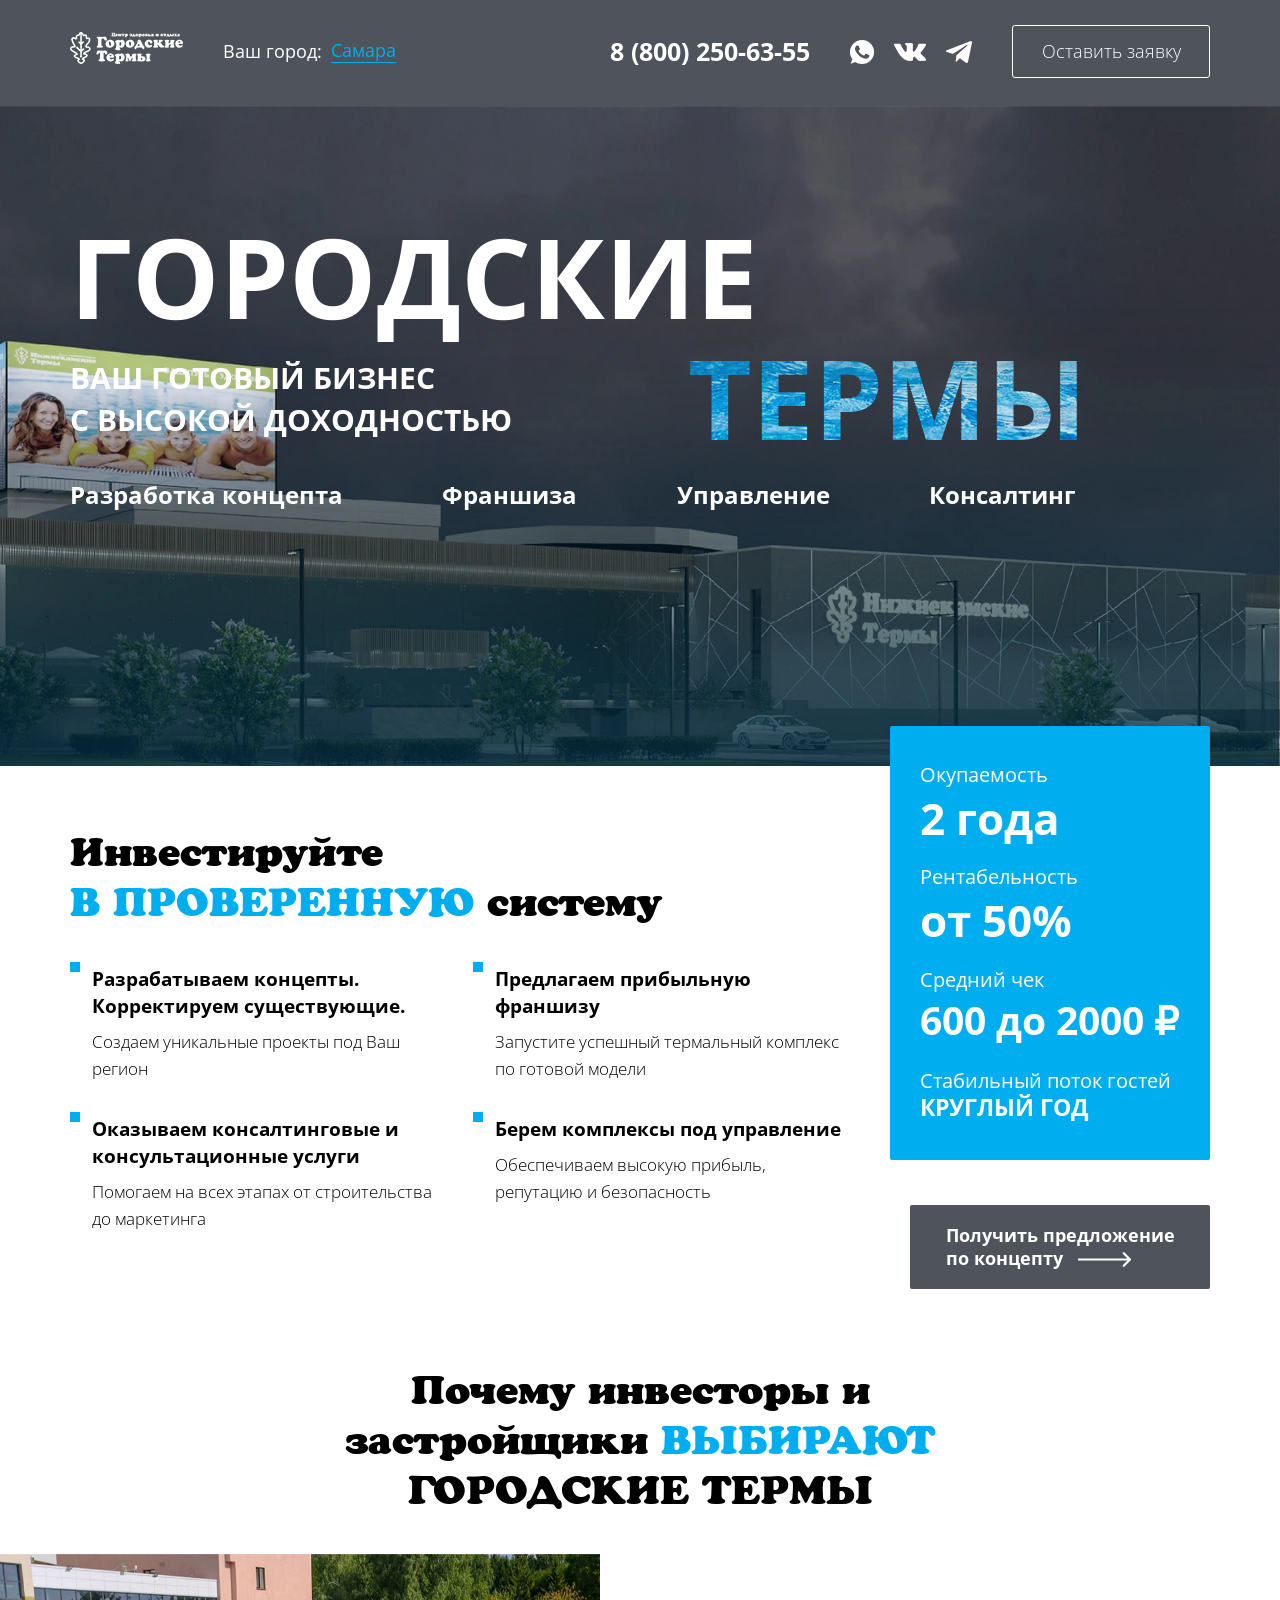
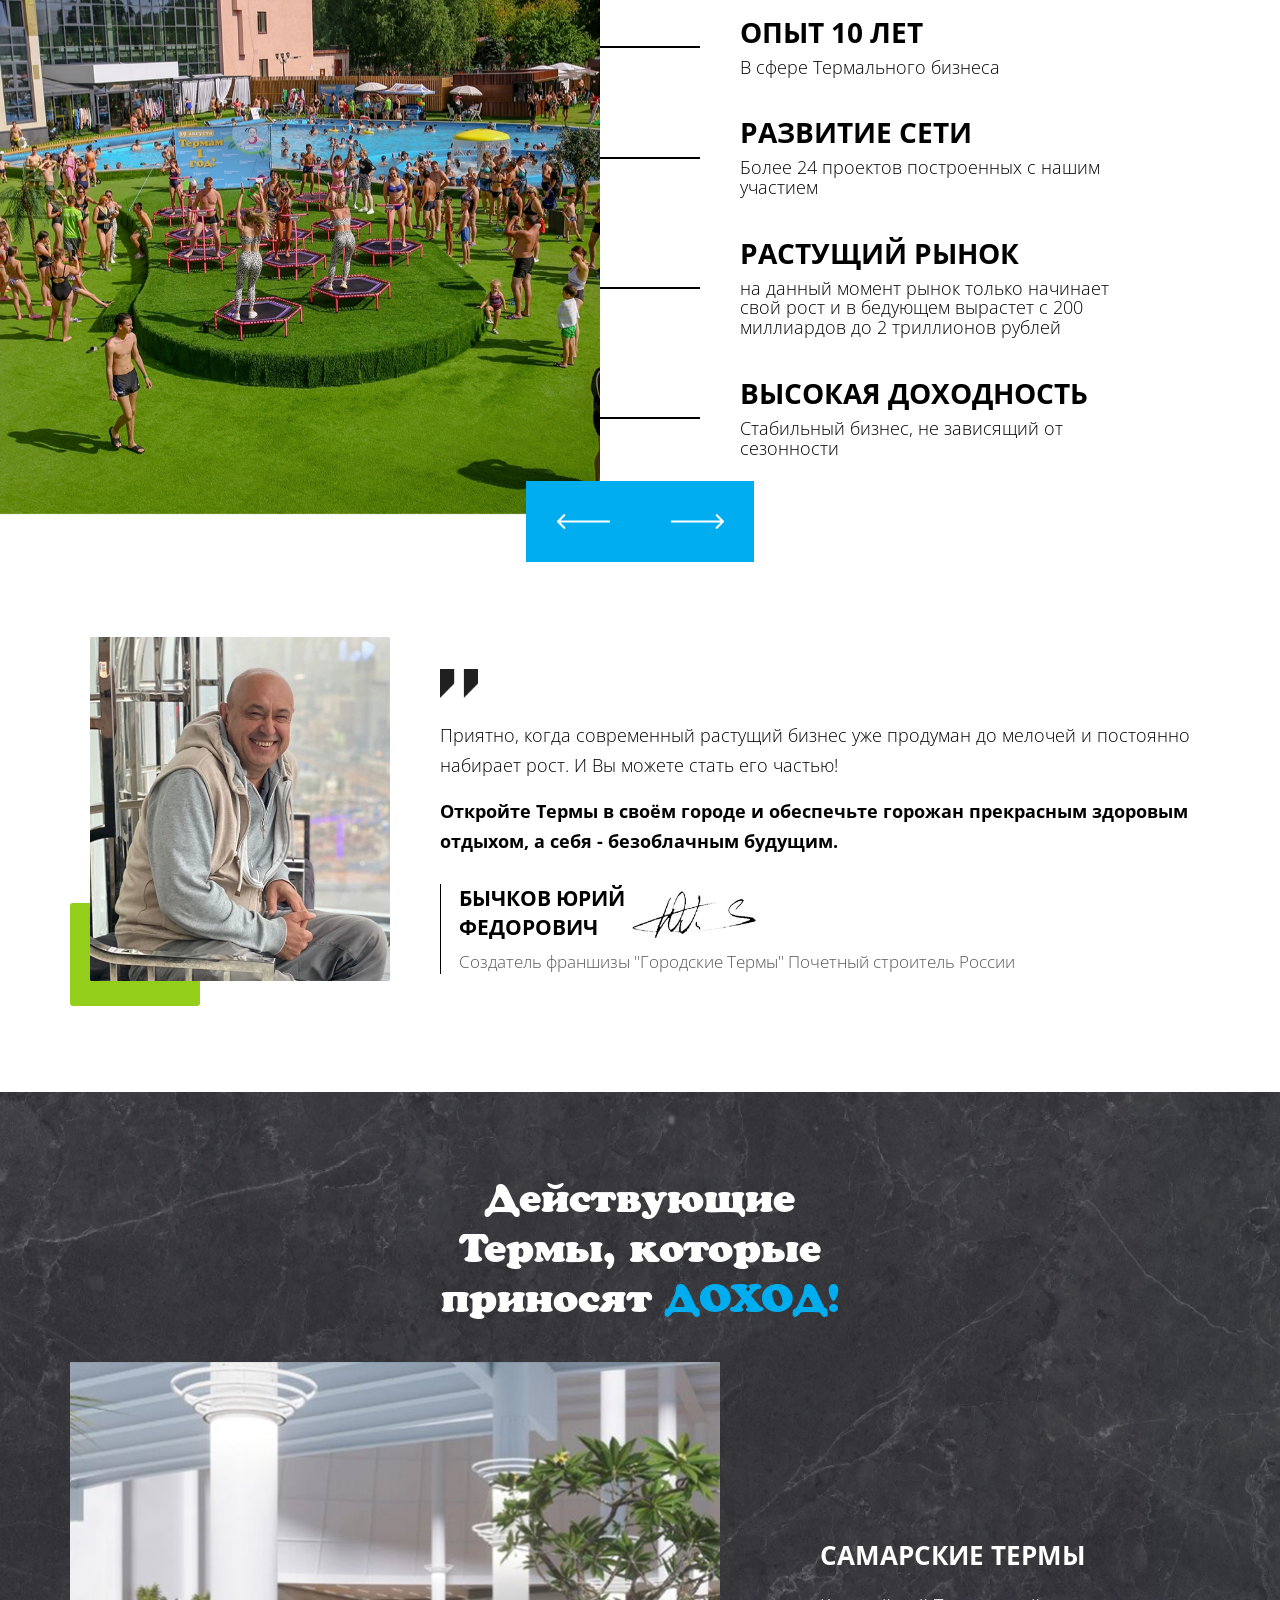
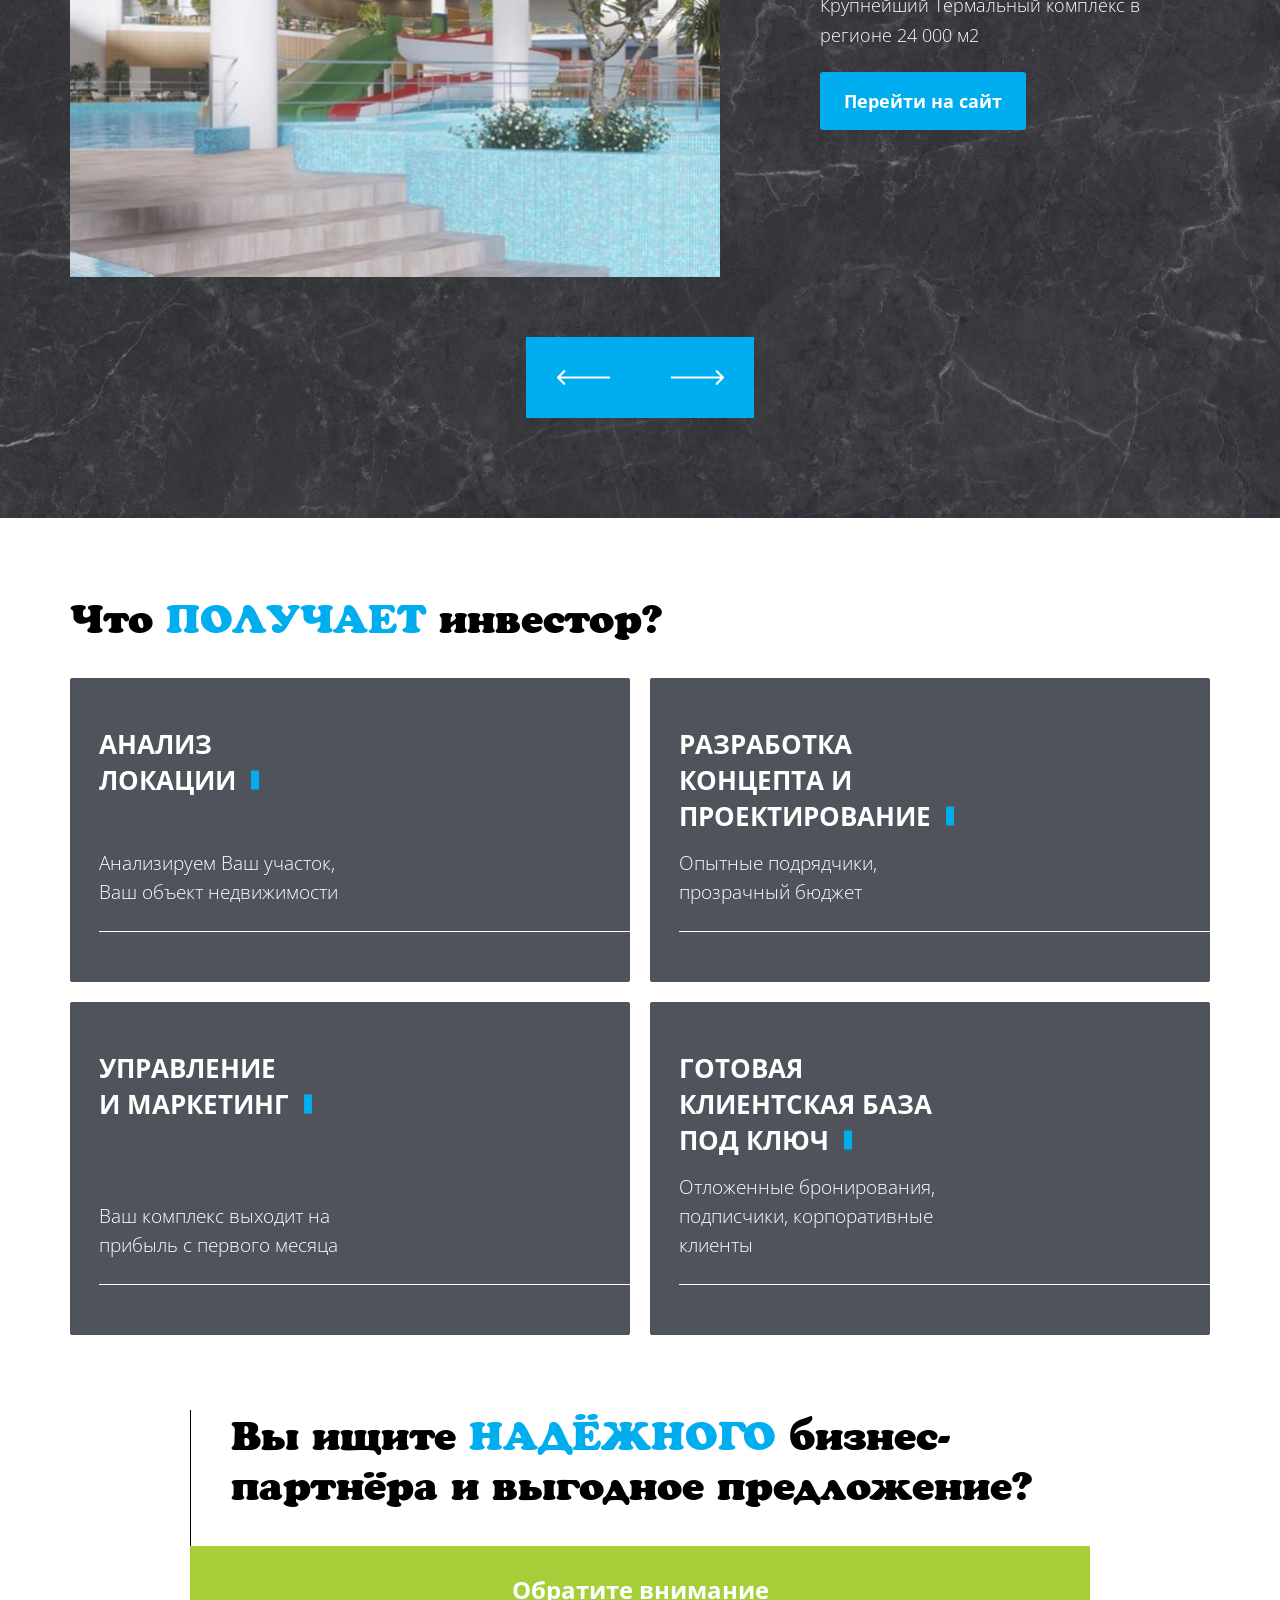
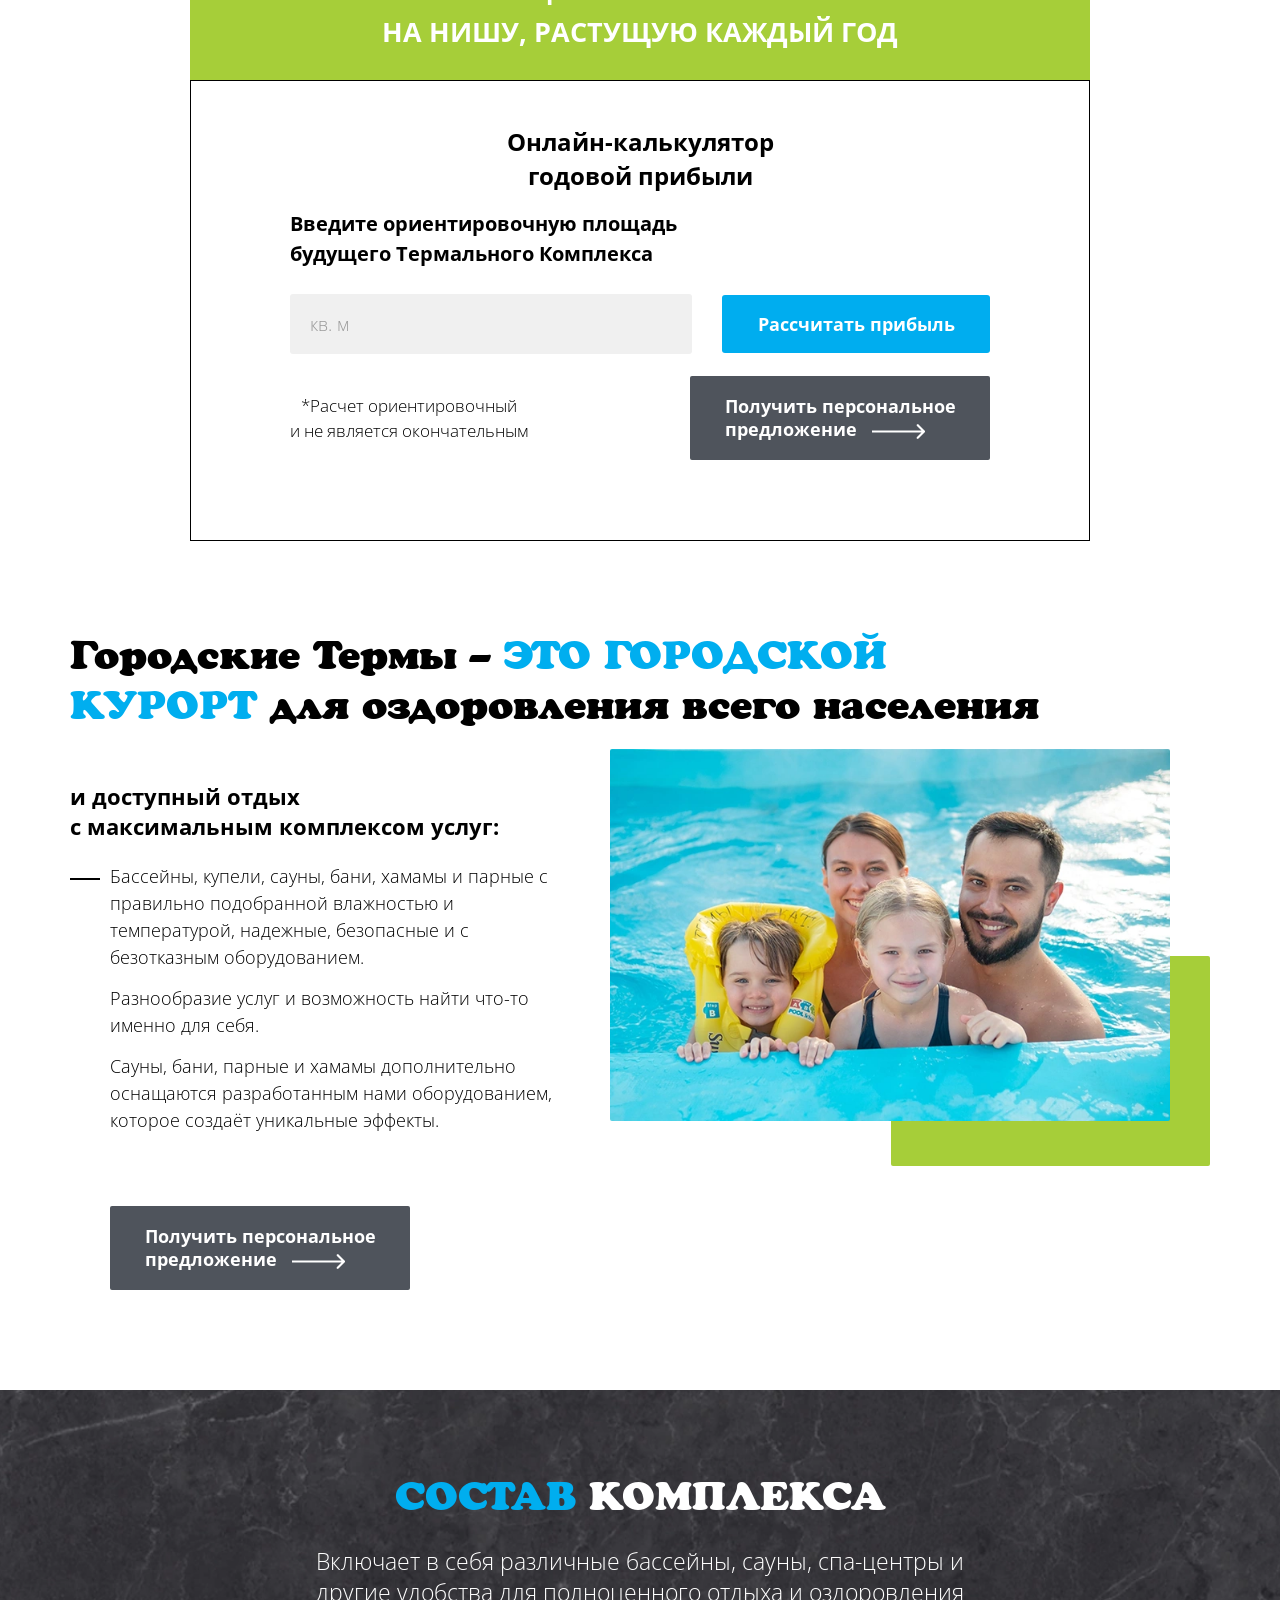
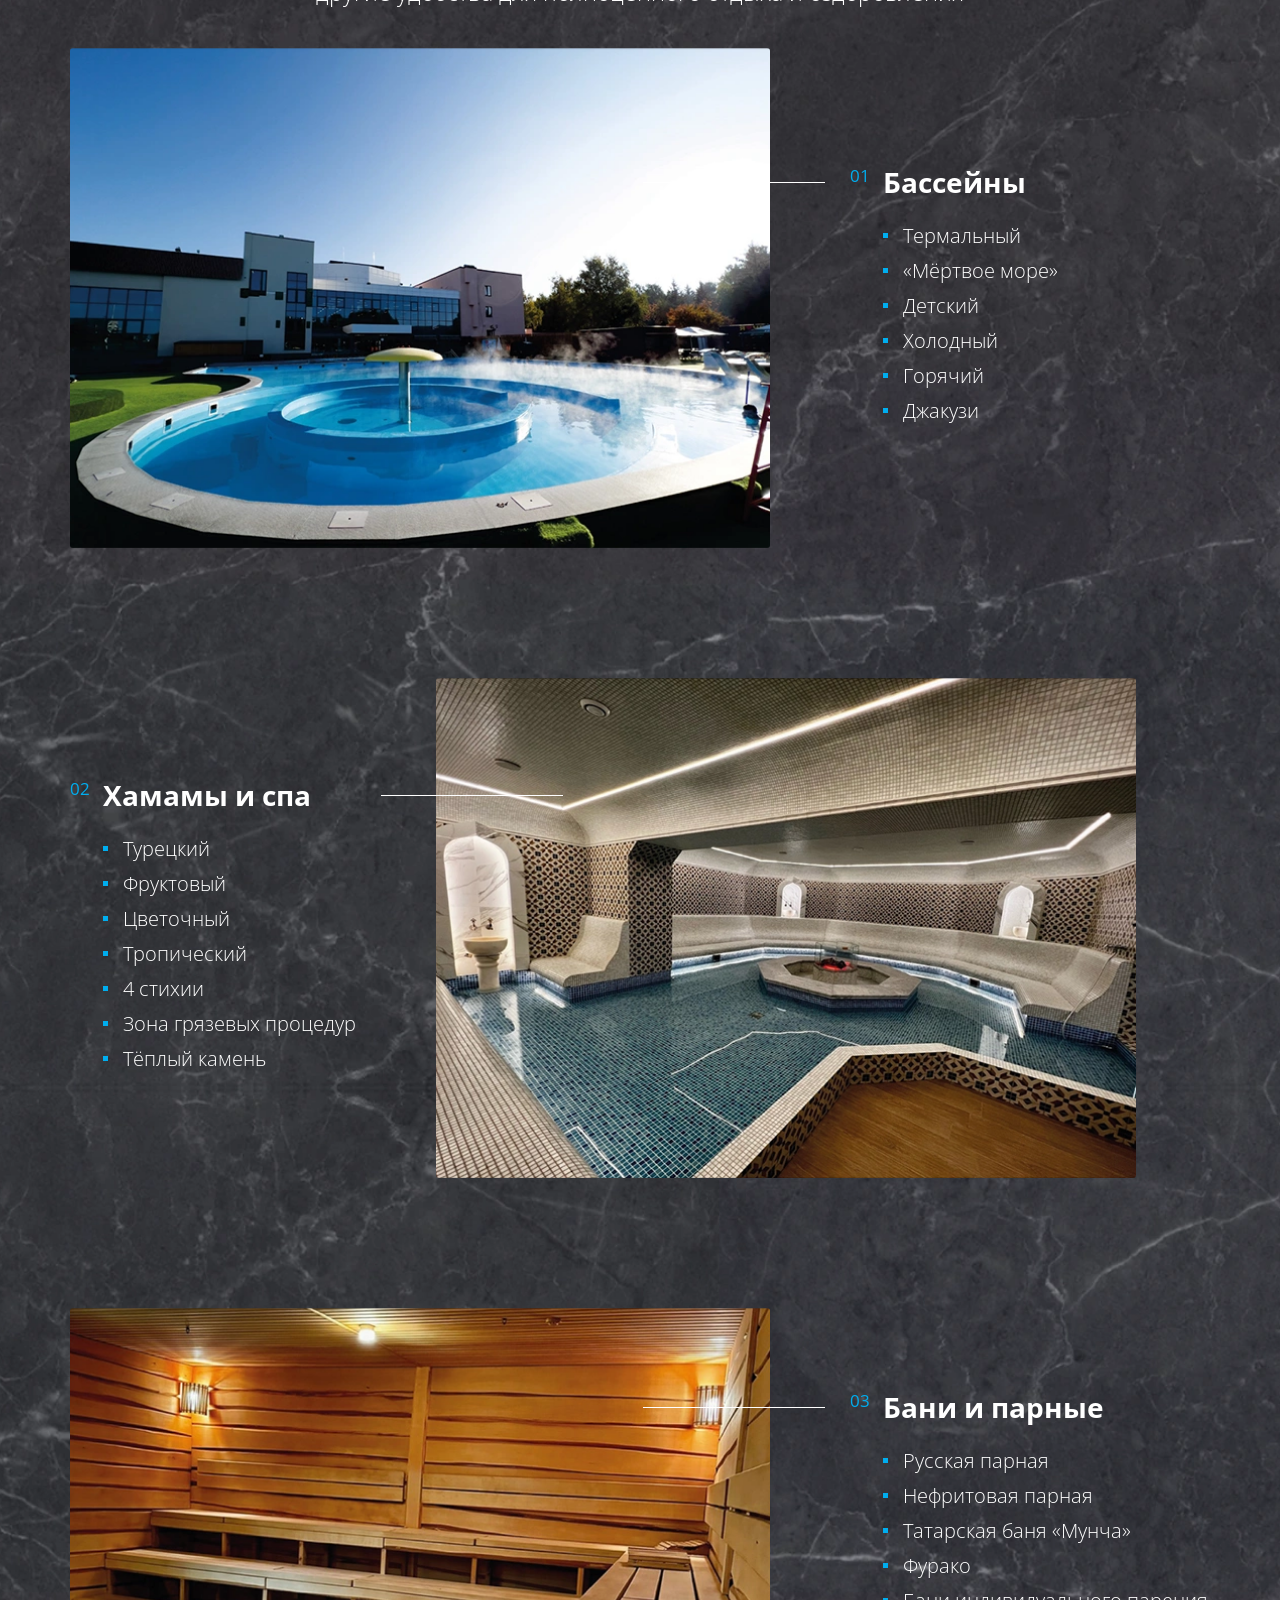
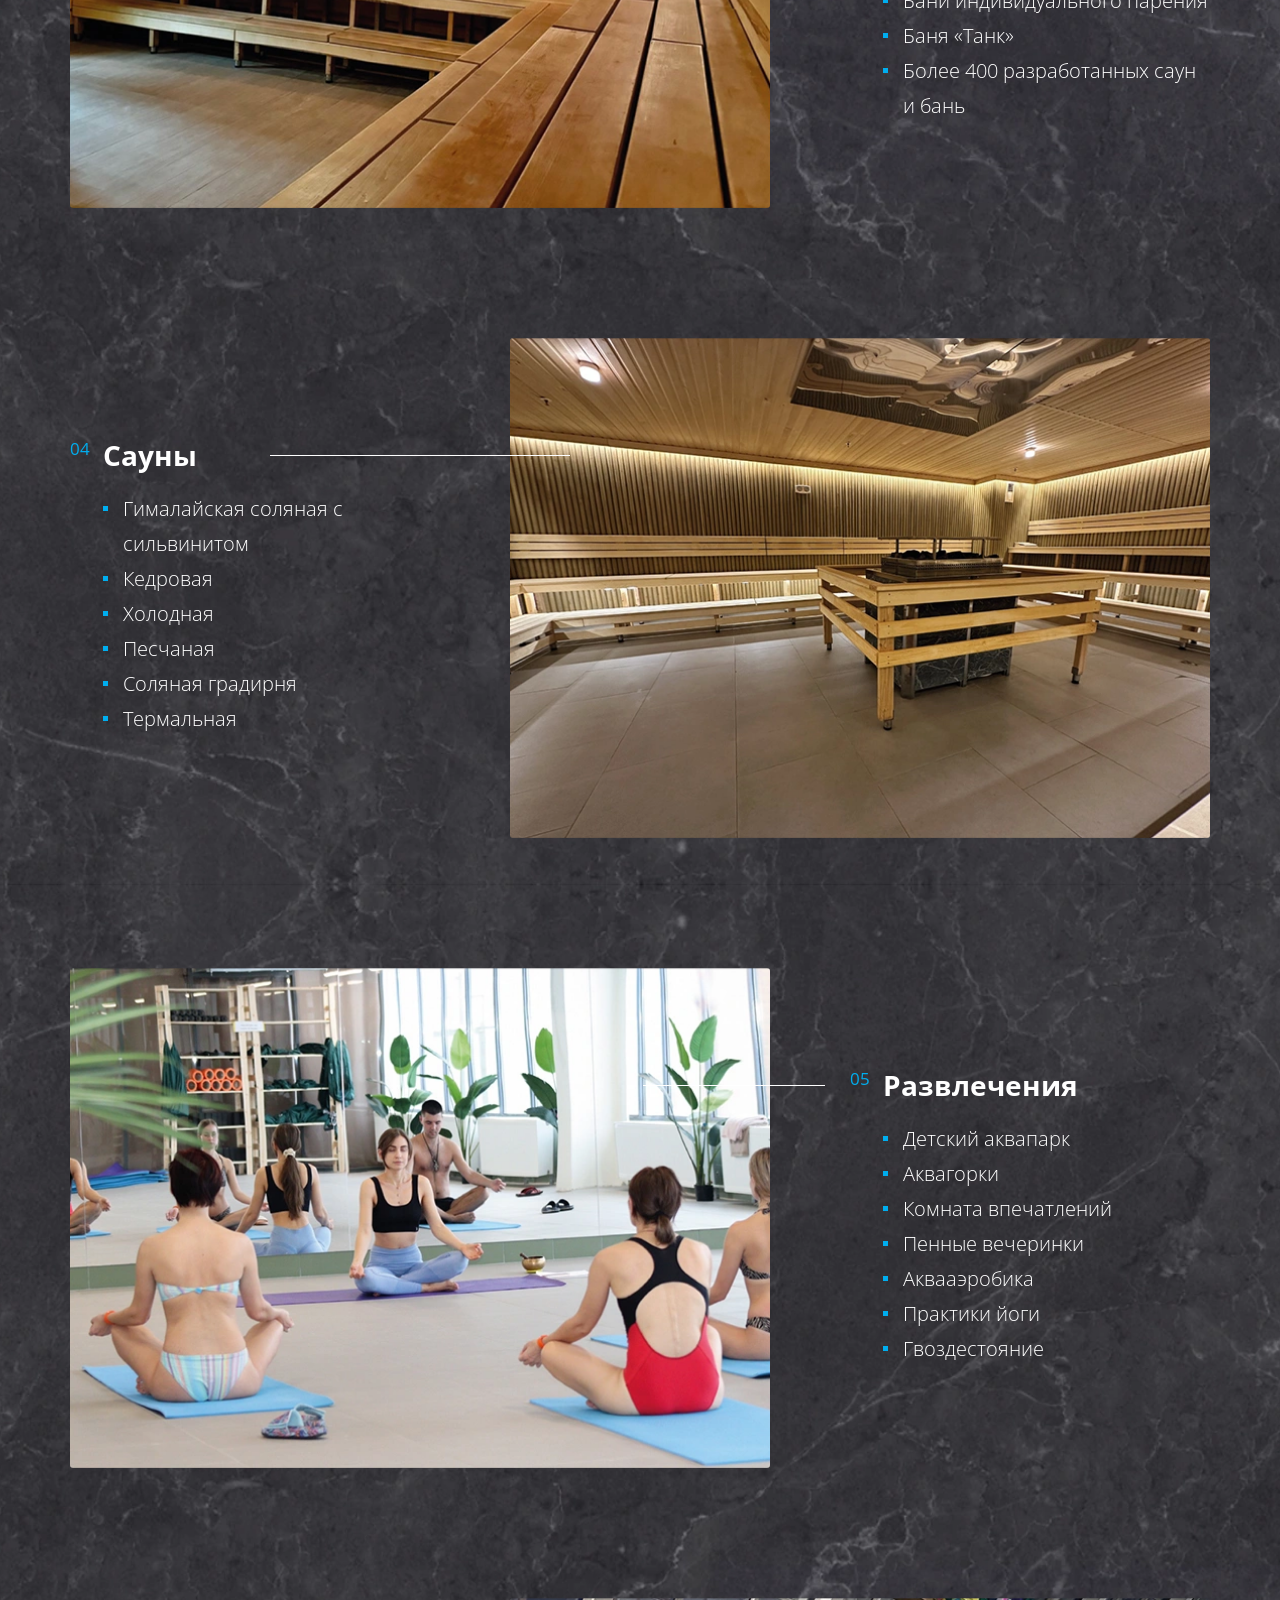
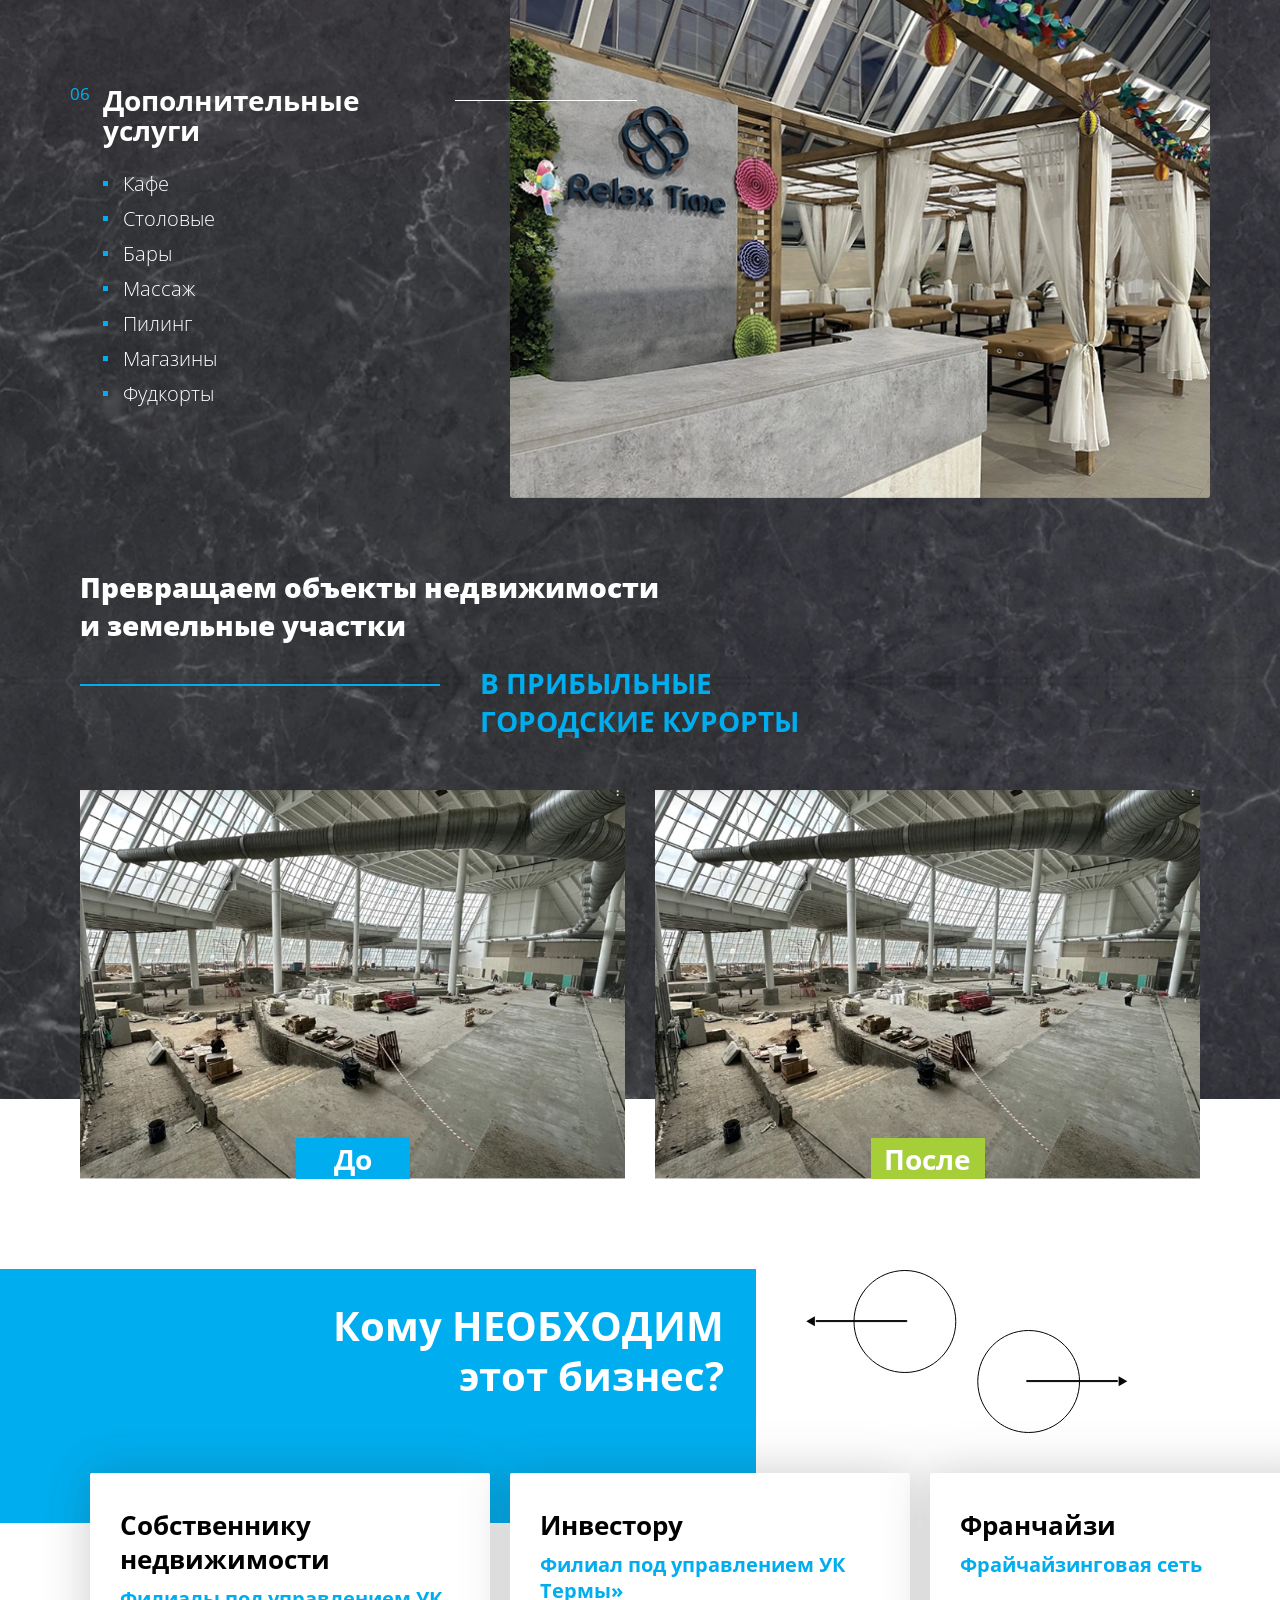
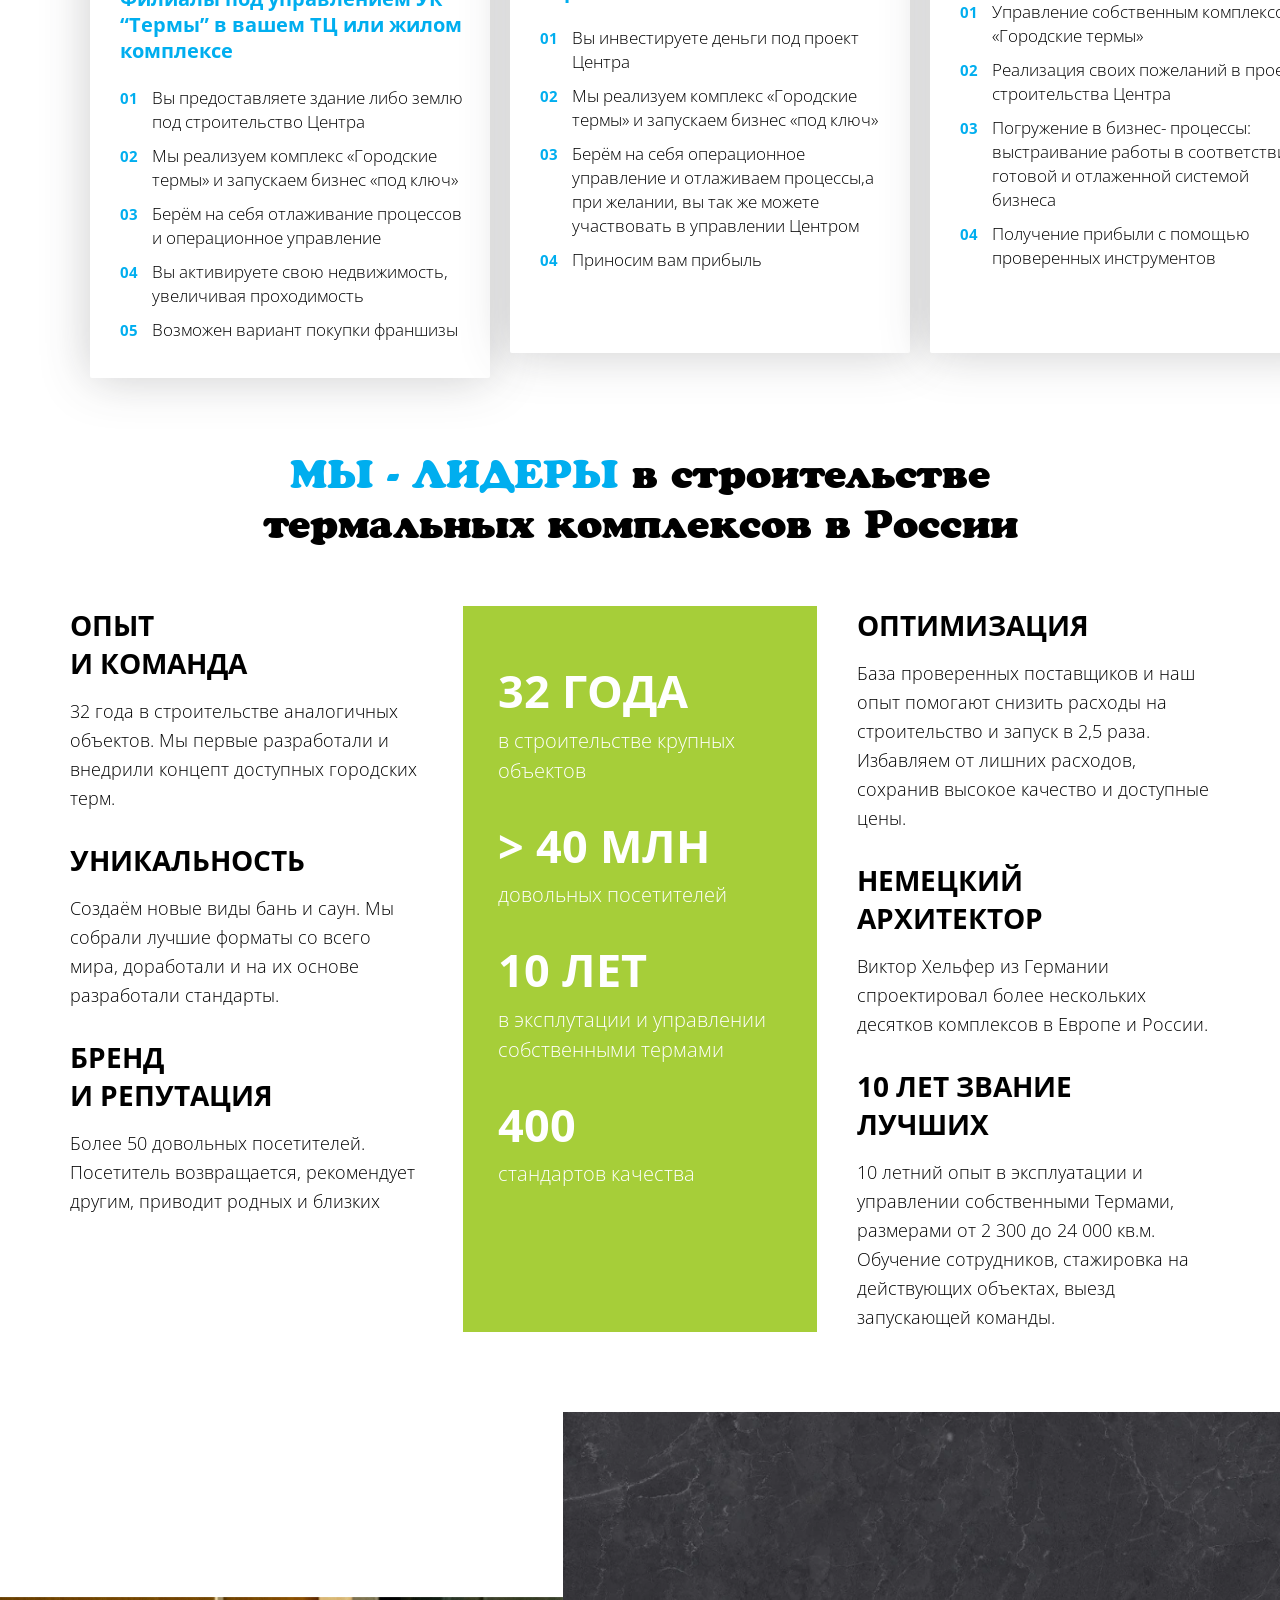
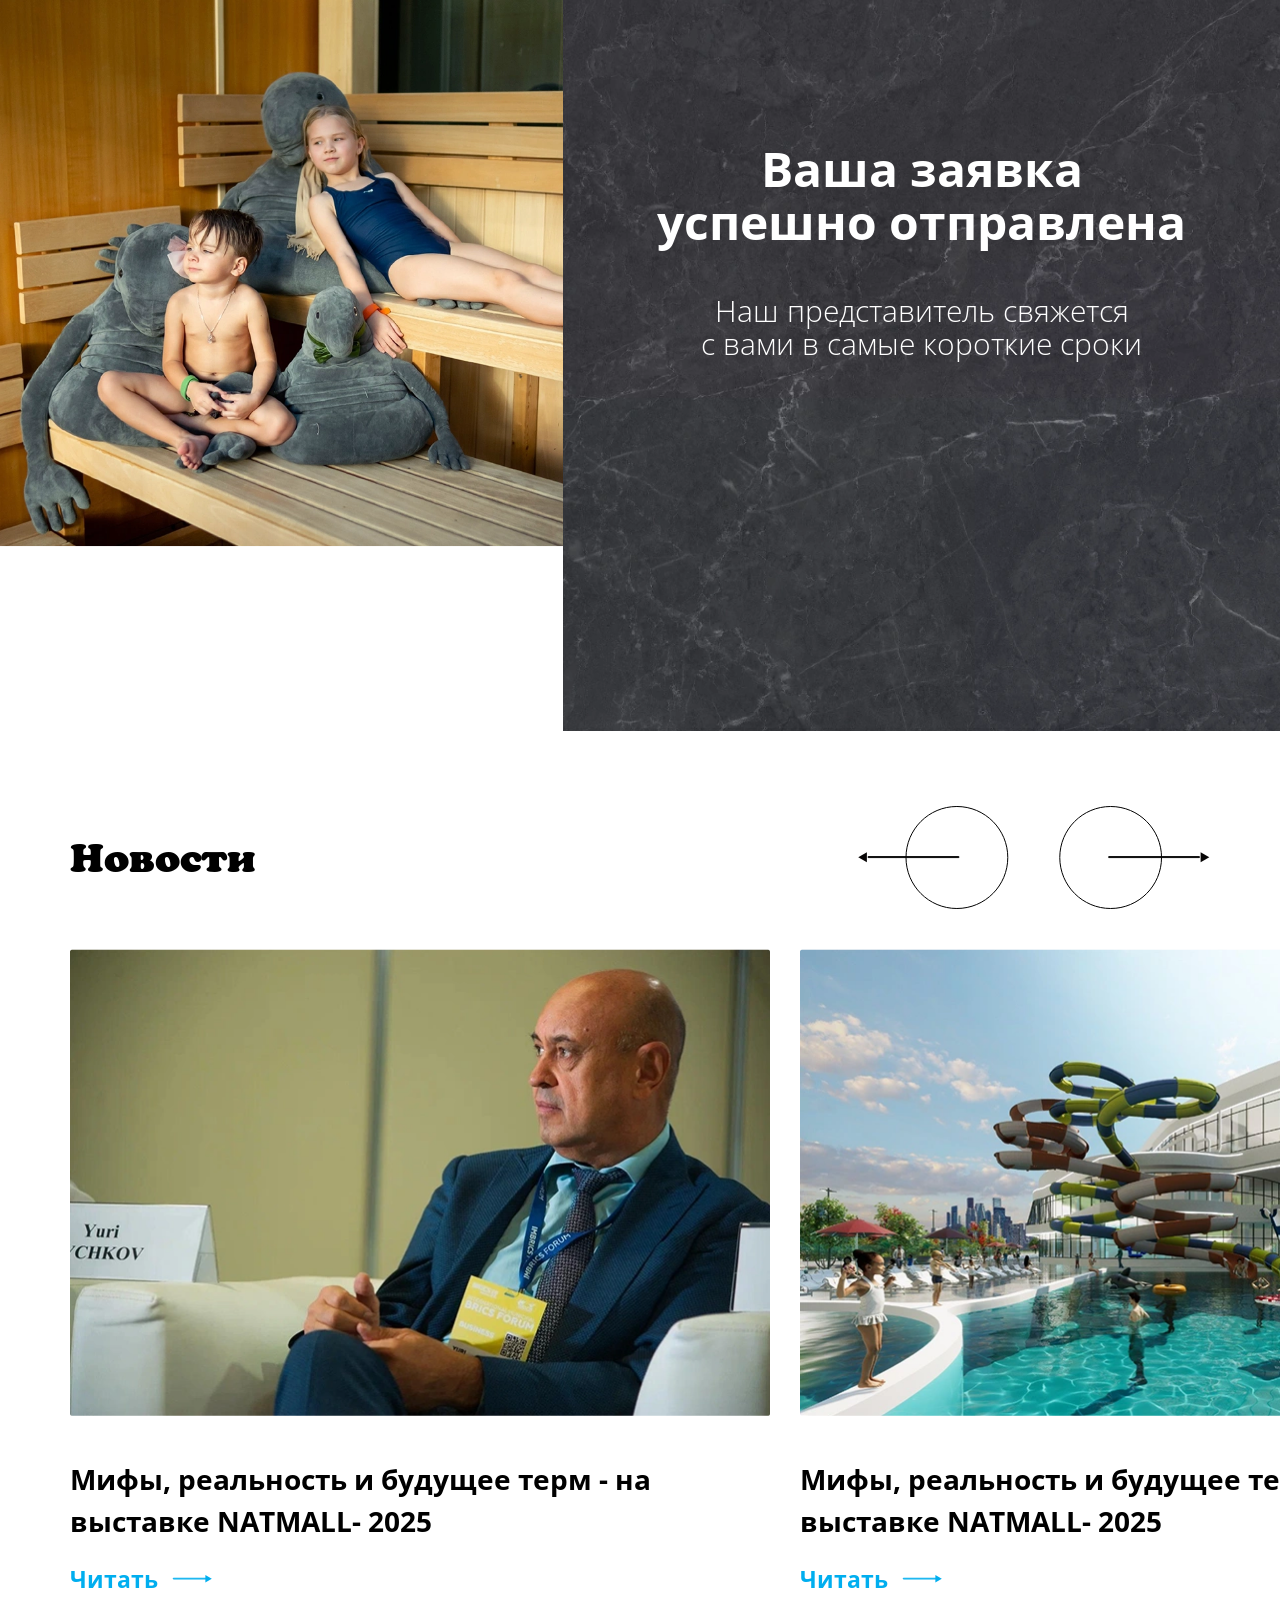
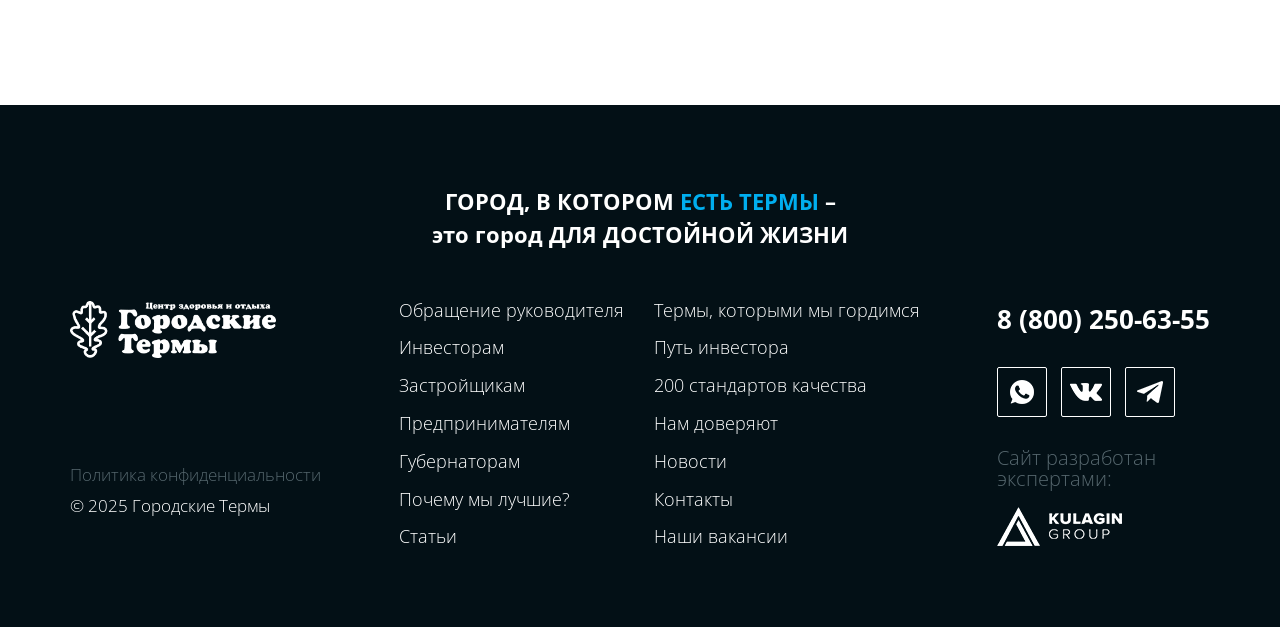
==== commit f6e9233b: "footer" ====
--- a/index.html
+++ b/index.html
@@ -532,7 +532,426 @@
         </div>
       </div>
     </section>
+
+    <section class="section whom">
+      <div class="whom__row">
+        <div class="whom__badge">
+          <h3 class="section__title whom__title">Кому <span>Необходим</span> <br> этот бизнес?</h3>
+        </div>
+        <div class="interface-circle whom__interface">
+          <button class="interface-circle-button prev whom-arrow-prev">
+            <img src="img/arrow-prev-circle.png" alt="previuos">
+            <img src="img/arrow-prev-circle-hover.png" alt="previous">
+          </button>
+          <button class="interface-circle-button next whom-arrow-next">
+            <img src="img/arrow-next-circle.png" alt="previuos">
+            <img src="img/arrow-next-circle-hover.png" alt="previous">
+          </button>
+        </div>
+      </div>
+      <div class="container whom__container">
+        <div class="whom__window">
+          <div class="whom__field swiper-wrapper">
+            <div class="whom__card swiper-slide">
+              <div class="whom__card-title">Собственнику <br> недвижимости</div>
+              <div class="whom__card-subtitle">Филиалы под управлением УК “Термы” в вашем ТЦ или жилом комплексе</div>
+              <div class="whom__card-ul">
+                <div class="whom__card-li">
+                  <div class="whom__card-num">01</div>
+                  <span>Вы предоставляете здание либо землю под строительство Центра</span>
+                </div>
+                <div class="whom__card-li">
+                  <div class="whom__card-num">02</div>
+                  <span>Мы реализуем комплекс «Городские термы» и запускаем бизнес «под ключ»</span>
+                </div>
+                <div class="whom__card-li">
+                  <div class="whom__card-num">03</div>
+                  <span>Берём на себя отлаживание процессов и операционное управление</span>
+                </div>
+                <div class="whom__card-li">
+                  <div class="whom__card-num">04</div>
+                  <span>Вы активируете свою недвижимость, увеличивая проходимость</span>
+                </div>
+                <div class="whom__card-li">
+                  <div class="whom__card-num">05</div>
+                  <span>Возможен вариант покупки франшизы</span>
+                </div>
+              </div>
+            </div>
+            <div class="whom__card swiper-slide">
+              <div class="whom__card-title">Инвестору</div>
+              <div class="whom__card-subtitle">Филиал под управлением УК Термы»</div>
+              <div class="whom__card-ul">
+                <div class="whom__card-li">
+                  <div class="whom__card-num">01</div>
+                  <span>Вы инвестируете деньги под проект Центра</span>
+                </div>
+                <div class="whom__card-li">
+                  <div class="whom__card-num">02</div>
+                  <span>Мы реализуем комплекс «Городские термы» и запускаем бизнес «под ключ»</span>
+                </div>
+                <div class="whom__card-li">
+                  <div class="whom__card-num">03</div>
+                  <span>Берём на себя операционное управление и отлаживаем процессы,а при желании, вы так же можете участвовать в управлении Центром</span>
+                </div>
+                <div class="whom__card-li">
+                  <div class="whom__card-num">04</div>
+                  <span>Приносим вам прибыль</span>
+                </div>
+              </div>
+            </div>
+            <div class="whom__card swiper-slide">
+              <div class="whom__card-title">Франчайзи</div>
+              <div class="whom__card-subtitle">Фрайчайзинговая сеть</div>
+              <div class="whom__card-ul">
+                <div class="whom__card-li">
+                  <div class="whom__card-num">01</div>
+                  <span>Управление собственным комплексом «Городские термы»</span>
+                </div>
+                <div class="whom__card-li">
+                  <div class="whom__card-num">02</div>
+                  <span>Реализация своих пожеланий в проекте строительства Центра</span>
+                </div>
+                <div class="whom__card-li">
+                  <div class="whom__card-num">03</div>
+                  <span>Погружение в бизнес- процессы: выстраивание работы в соответствии с готовой и отлаженной системой бизнеса</span>
+                </div>
+                <div class="whom__card-li">
+                  <div class="whom__card-num">04</div>
+                  <span>Получение прибыли с помощью проверенных инструментов</span>
+                </div>
+              </div>
+            </div>
+            <div class="whom__card swiper-slide">
+              <div class="whom__card-title">Администрации <br> города</div>
+              <div class="whom__card-subtitle">Филиалы под управлением УК “Термы” в вашем городе</div>
+              <div class="whom__card-ul">
+                <div class="whom__card-li">
+                  <div class="whom__card-num">01</div>
+                  <span>Вы предоставляете землю под проект Центра</span>
+                </div>
+                <div class="whom__card-li">
+                  <div class="whom__card-num">02</div>
+                  <span>Мы реализуем комплекс «Городские термы» и запускаем бизнес «под ключ»</span>
+                </div>
+                <div class="whom__card-li">
+                  <div class="whom__card-num">03</div>
+                  <span>Берём на себя отлаживание процессов и операционное управление</span>
+                </div>
+                <div class="whom__card-li">
+                  <div class="whom__card-num">04</div>
+                  <span>Вы получаете новый социально значимый объект, а население получает городской курорт</span>
+                </div>
+              </div>
+            </div>
+            <div class="whom__card swiper-slide">
+              <div class="whom__card-title">Администрации <br> города</div>
+              <div class="whom__card-subtitle">Филиалы под управлением УК “Термы” в вашем городе</div>
+              <div class="whom__card-ul">
+                <div class="whom__card-li">
+                  <div class="whom__card-num">01</div>
+                  <span>Вы предоставляете землю под проект Центра</span>
+                </div>
+                <div class="whom__card-li">
+                  <div class="whom__card-num">02</div>
+                  <span>Мы реализуем комплекс «Городские термы» и запускаем бизнес «под ключ»</span>
+                </div>
+                <div class="whom__card-li">
+                  <div class="whom__card-num">03</div>
+                  <span>Берём на себя отлаживание процессов и операционное управление</span>
+                </div>
+                <div class="whom__card-li">
+                  <div class="whom__card-num">04</div>
+                  <span>Вы получаете новый социально значимый объект, а население получает городской курорт</span>
+                </div>
+              </div>
+            </div>
+          </div>
+        </div>
+      </div>
+    </section>
+    <!-- /.section whom -->
+
+    <section class="section best">
+      <div class="container best__container">
+        <h3 class="section__title best__title"><span>Мы - лидеры</span> в строительстве <br> термальных комплексов в России</h3>
+        <div class="best__row">
+          <div class="best__box">
+            <div class="best__card">
+              <div class="best__card-title">Опыт <br> и команда</div>
+              <div class="best__card-text">32 года в строительстве аналогичных объектов. Мы первые разработали и внедрили концепт доступных городских терм.</div>
+            </div>
+            <div class="best__card">
+              <div class="best__card-title">Уникальность</div>
+              <div class="best__card-text">Создаём новые виды бань и саун. Мы собрали лучшие форматы со всего мира, доработали и на их основе разработали стандарты.</div>
+            </div>
+            <div class="best__card">
+              <div class="best__card-title">Бренд <br> и репутация</div>
+              <div class="best__card-text">Более 50 довольных посетителей. Посетитель возвращается, рекомендует другим, приводит родных и близких</div>
+            </div>
+          </div>
+          <div class="best__box">
+            <div class="best__card">
+              <div class="best__card-title">Оптимизация</div>
+              <div class="best__card-text">База проверенных поставщиков и наш опыт помогают снизить расходы на строительство и запуск в 2,5 раза. Избавляем от лишних расходов, сохранив высокое качество и доступные цены.</div>
+            </div>
+            <div class="best__card">
+              <div class="best__card-title">Немецкий <br> архитектор</div>
+              <div class="best__card-text">Виктор Хельфер из Германии спроектировал более нескольких десятков комплексов в Европе и России.</div>
+            </div>
+            <div class="best__card">
+              <div class="best__card-title">10 лет Звание <br> лучших</div>
+              <div class="best__card-text">10 летний опыт в эксплуатации и управлении собственными Термами, размерами от 2 300 до 24 000 кв.м. Обучение сотрудников, стажировка на действующих объектах, выезд запускающей команды.</div>
+            </div>
+          </div>
+          <div class="best__block">
+            <div class="best__block-card">
+              <div class="best__block-card-title">32 года</div>
+              <div class="best__block-card-text">в строительстве крупных объектов</div>
+            </div>
+            <div class="best__block-card">
+              <div class="best__block-card-title">> 40 млн</div>
+              <div class="best__block-card-text">довольных посетителей</div>
+            </div>
+            <div class="best__block-card">
+              <div class="best__block-card-title">10 лет</div>
+              <div class="best__block-card-text">в эксплутации и управлении собственными термами</div>
+            </div>
+            <div class="best__block-card">
+              <div class="best__block-card-title">400</div>
+              <div class="best__block-card-text">стандартов качества</div>
+            </div>
+          </div>
+        </div>
+      </div>
+    </section>
+    <!-- /.section best -->
+
+    <section class="section send">
+      <div class="send__row">
+        <div class="send__img">
+          <img src="img/send/photo.webp" alt="childrens">
+        </div>
+        <form class="send__form form success">
+          <div class="form__success">
+            <h3 class="form__title">Ваша заявка <br> успешно отправлена</h3>
+            <div class="form__subtitle">Наш представитель свяжется <br> с вами в самые короткие сроки</div>
+          </div>
+          <div class="form__content">
+            <h3 class="form__title">Заполните заявку</h3>
+            <div class="form__subtitle">Напишите или позвоните нам</div>
+            <div class="form__fields">
+              <div class="input-group form__input-group">
+                <input type="text" placeholder="Ваше имя" class="input form__input">
+              </div>
+              <div class="input-group form__input-group">
+                <input type="text" placeholder="Город" class="input form__input">
+              </div>
+              <div class="input-group form__input-group">
+                <input type="email" placeholder="E-mail" class="input form__input">
+              </div>
+              <div class="input-group form__input-group">
+                <input type="tel" placeholder="+7 (___)______" class="input form__input">
+              </div>
+            </div>
+            <label class="politics form__politics">
+              <input checked type="checkbox" class="politics__input">
+              <span class="politics__ok"></span>
+              <span class="politics__text">Я согласен на <a href="#">обработку персональных данных</a></span>
+            </label>
+            <button class="form__button button">Отправить</button>
+          </div>
+        </form>
+      </div>
+    </section>
+    <!-- /.section send -->
+
+    <section class="section news">
+      <div class="container news__container">
+        <div class="news__row">
+          <h3 class="section__title news__title">Новости</h3>
+          <div class="interface-circle news__interface">
+            <button class="interface-circle-button prev news-arrow-prev">
+              <img src="img/arrow-prev-circle.png" alt="previuos">
+              <img src="img/arrow-prev-circle-hover.png" alt="previous">
+            </button>
+            <button class="interface-circle-button next news-arrow-next">
+              <img src="img/arrow-next-circle.png" alt="previuos">
+              <img src="img/arrow-next-circle-hover.png" alt="previous">
+            </button>
+          </div>
+        </div>
+        <div class="news__window">
+          <div class="news__field swiper-wrapper">
+            <div class="news__card swiper-slide">
+              <div class="news__card-img">
+                <img src="img/news/photo1.webp" alt="photo">
+              </div>
+              <div class="news__card-content">
+                <div class="news__card-title">Мифы, реальность и будущее терм - на выставке NATMALL- 2025</div>
+                <a href="#" class="news__card-link">
+                  <span>Читать</span>
+                  <div class="news__card-link-img">
+                    <img src="img/news/arrow.png" alt="arrow">
+                    <img src="img/news/arrow-hover.png" alt="arrow">
+                  </div>
+                </a>
+              </div>
+            </div>
+            <div class="news__card swiper-slide">
+              <div class="news__card-img">
+                <img src="img/news/photo2.webp" alt="photo">
+              </div>
+              <div class="news__card-content">
+                <div class="news__card-title">Мифы, реальность и будущее терм - на выставке NATMALL- 2025</div>
+                <a href="#" class="news__card-link">
+                  <span>Читать</span>
+                  <div class="news__card-link-img">
+                    <img src="img/news/arrow.png" alt="arrow">
+                    <img src="img/news/arrow-hover.png" alt="arrow">
+                  </div>
+                </a>
+              </div>
+            </div>
+            <div class="news__card swiper-slide">
+              <div class="news__card-img">
+                <img src="img/news/photo2.webp" alt="photo">
+              </div>
+              <div class="news__card-content">
+                <div class="news__card-title">Мифы, реальность и будущее терм - на выставке NATMALL- 2025</div>
+                <a href="#" class="news__card-link">
+                  <span>Читать</span>
+                  <div class="news__card-link-img">
+                    <img src="img/news/arrow.png" alt="arrow">
+                    <img src="img/news/arrow-hover.png" alt="arrow">
+                  </div>
+                </a>
+              </div>
+            </div>
+            <div class="news__card swiper-slide">
+              <div class="news__card-img">
+                <img src="img/news/photo1.webp" alt="photo">
+              </div>
+              <div class="news__card-content">
+                <div class="news__card-title">Мифы, реальность и будущее терм - на выставке NATMALL- 2025</div>
+                <a href="#" class="news__card-link">
+                  <span>Читать</span>
+                  <div class="news__card-link-img">
+                    <img src="img/news/arrow.png" alt="arrow">
+                    <img src="img/news/arrow-hover.png" alt="arrow">
+                  </div>
+                </a>
+              </div>
+            </div>
+            <div class="news__card swiper-slide">
+              <div class="news__card-img">
+                <img src="img/news/photo2.webp" alt="photo">
+              </div>
+              <div class="news__card-content">
+                <div class="news__card-title">Мифы, реальность и будущее терм - на выставке NATMALL- 2025</div>
+                <a href="#" class="news__card-link">
+                  <span>Читать</span>
+                  <div class="news__card-link-img">
+                    <img src="img/news/arrow.png" alt="arrow">
+                    <img src="img/news/arrow-hover.png" alt="arrow">
+                  </div>
+                </a>
+              </div>
+            </div>
+            <div class="news__card swiper-slide">
+              <div class="news__card-img">
+                <img src="img/news/photo2.webp" alt="photo">
+              </div>
+              <div class="news__card-content">
+                <div class="news__card-title">Мифы, реальность и будущее терм - на выставке NATMALL- 2025</div>
+                <a href="#" class="news__card-link">
+                  <span>Читать</span>
+                  <div class="news__card-link-img">
+                    <img src="img/news/arrow.png" alt="arrow">
+                    <img src="img/news/arrow-hover.png" alt="arrow">
+                  </div>
+                </a>
+              </div>
+            </div>
+          </div>
+        </div>
+      </div>
+    </section>
+    <!-- /.section news -->
   </main>
+
+  <footer class="section footer">
+    <div class="container footer__container">
+      <h3 class="footer__title">Город, в котором <br> <span class="footer__title-color">есть Термы</span> – <br> <span class="footer__title-low">это город</span> <br> для достойной жизни</h3>
+      <div class="footer__row">
+        <div class="footer__box">
+          <div class="footer__logo">
+            <img src="img/logo-black.png" alt="terms">
+          </div>
+          <div class="footer__politics desktop">
+            Политика конфиденциальности
+            <span>© 2025 Городские Термы</span>
+          </div>
+        </div>
+        <div class="footer__wrap">
+          <a href="tel:88002506355" class="footer__tel">8 (800) 250-63-55</a>
+          <div class="footer__social">
+            <a href="#" class="footer__social-link">
+              <img src="img/whatsapp.png" alt="WhatsApp">
+              <img src="img/whatsapp-hover.png" alt="WhatsApp">
+            </a>
+            <a href="#" class="footer__social-link">
+              <img src="img/vk.png" alt="vkontakte">
+              <img src="img/vk-hover.png" alt="vkontakte">
+            </a>
+            <a href="#" class="footer__social-link">
+              <img src="img/tg.png" alt="telegram">
+              <img src="img/tg-hover.png" alt="telegram">
+            </a>
+          </div>
+          <div class="footer__kulagin desktop">
+            <div class="footer__kulagin-title">Сайт разработан <br> экспертами:</div>
+            <a href="#" class="footer__kulagin-link">
+              <img src="img/kulagin.png" alt="kulagin">
+              <img src="img/kulagin-hover.png" alt="kulagin">
+            </a>
+          </div>
+        </div>
+        <div class="footer__links">
+          <div class="footer__block">
+            <a href="#" class="footer__block-link">Обращение руководителя</a>
+            <a href="#" class="footer__block-link">Инвесторам</a>
+            <a href="#" class="footer__block-link">Застройщикам</a>
+            <a href="#" class="footer__block-link">Предпринимателям</a>
+            <a href="#" class="footer__block-link">Губернаторам</a>
+            <a href="#" class="footer__block-link">Почему мы лучшие?</a>
+            <a href="#" class="footer__block-link">Статьи</a>
+          </div>
+          <div class="footer__block">
+            <a href="#" class="footer__block-link">Термы, которыми мы гордимся</a>
+            <a href="#" class="footer__block-link">Путь инвестора</a>
+            <a href="#" class="footer__block-link">200 стандартов качества</a>
+            <a href="#" class="footer__block-link">Нам доверяют</a>
+            <a href="#" class="footer__block-link">Новости</a>
+            <a href="#" class="footer__block-link">Контакты</a>
+            <a href="#" class="footer__block-link">Наши вакансии</a>
+          </div>
+        </div>
+      </div>
+      <div class="footer__politics">
+          Политика конфиденциальности
+          <span>© 2025 Городские Термы</span>
+        </div>
+        <div class="footer__kulagin">
+          <div class="footer__kulagin-title">Сайт разработан <br> экспертами:</div>
+          <a href="#" class="footer__kulagin-link">
+            <img src="img/kulagin.png" alt="kulagin">
+            <img src="img/kulagin-hover.png" alt="kulagin">
+          </a>
+        </div>
+    </div>
+  </footer>
+  <!-- /.section footer -->
 
   <script src="js/script.js"></script>
 
--- a/css/style.css
+++ b/css/style.css
@@ -20,6 +20,12 @@
   font-family: "OpenSans";
   src: url("../fonts/OpenSans/OpenSans-ExtraBold.woff") format("woff"), url("../fonts/OpenSans/OpenSans-ExtraBold.woff2") format("woff");
   font-weight: 800;
+  font-style: normal;
+}
+@font-face {
+  font-family: "AGCrownStyle";
+  src: url("../fonts/AGCrownStyle/AGCrownStyle-Roman.woff") format("woff"), url("../fonts/AGCrownStyle/AGCrownStyle-Roman.woff2") format("woff");
+  font-weight: 700;
   font-style: normal;
 }
 /*! normalize.css v8.0.1 | MIT License | github.com/necolas/normalize.css */
@@ -398,6 +404,7 @@
   width: 100%;
   padding: 0;
   height: 50px;
+  border: none;
   border-bottom: 2px solid #707885;
   background: transparent;
   color: #fff;
@@ -428,6 +435,9 @@
   cursor: pointer;
   align-items: flex-start;
   position: relative;
+  justify-content: center;
+  max-width: 460px;
+  margin: 0 auto;
 }
 .politics a {
   color: #00aeef;
@@ -448,10 +458,11 @@
   max-width: 220px;
 }
 .politics__ok {
+  margin-top: 5px;
   min-width: 20px;
   width: 20px;
   height: 20px;
-  border: 1px solid #000019;
+  border: 1px solid #fff;
   border-radius: 3px;
   position: relative;
   background: transparent;
@@ -493,9 +504,9 @@
   padding-right: 20px;
 }
 .section__title {
-  font-family: "OpenSans", sans-serif;
+  font-family: "AGCrownStyle", sans-serif;
   font-style: normal;
-  font-weight: 800;
+  font-weight: 700;
   font-size: 28px;
   line-height: 38px;
   color: #000000;
@@ -532,132 +543,132 @@
 }
 @keyframes noise-anim {
   0% {
-    clip: rect(99px, 9999px, 78px, 0);
+    clip: rect(34px, 9999px, 57px, 0);
   }
   5% {
-    clip: rect(21px, 9999px, 83px, 0);
+    clip: rect(26px, 9999px, 4px, 0);
   }
   10% {
-    clip: rect(6px, 9999px, 22px, 0);
+    clip: rect(60px, 9999px, 35px, 0);
   }
   15% {
-    clip: rect(33px, 9999px, 1px, 0);
+    clip: rect(27px, 9999px, 98px, 0);
   }
   20% {
-    clip: rect(32px, 9999px, 33px, 0);
+    clip: rect(15px, 9999px, 52px, 0);
   }
   25% {
-    clip: rect(81px, 9999px, 61px, 0);
+    clip: rect(97px, 9999px, 24px, 0);
   }
   30% {
-    clip: rect(51px, 9999px, 75px, 0);
+    clip: rect(82px, 9999px, 6px, 0);
   }
   35% {
-    clip: rect(25px, 9999px, 97px, 0);
+    clip: rect(54px, 9999px, 94px, 0);
   }
   40% {
-    clip: rect(77px, 9999px, 15px, 0);
+    clip: rect(1px, 9999px, 61px, 0);
   }
   45% {
-    clip: rect(71px, 9999px, 72px, 0);
+    clip: rect(67px, 9999px, 76px, 0);
   }
   50% {
-    clip: rect(13px, 9999px, 35px, 0);
+    clip: rect(45px, 9999px, 19px, 0);
   }
   55% {
-    clip: rect(17px, 9999px, 15px, 0);
+    clip: rect(96px, 9999px, 58px, 0);
   }
   60% {
-    clip: rect(36px, 9999px, 13px, 0);
+    clip: rect(34px, 9999px, 76px, 0);
   }
   65% {
-    clip: rect(43px, 9999px, 61px, 0);
+    clip: rect(34px, 9999px, 44px, 0);
   }
   70% {
-    clip: rect(41px, 9999px, 63px, 0);
+    clip: rect(48px, 9999px, 59px, 0);
   }
   75% {
-    clip: rect(34px, 9999px, 91px, 0);
+    clip: rect(45px, 9999px, 4px, 0);
   }
   80% {
-    clip: rect(49px, 9999px, 79px, 0);
+    clip: rect(98px, 9999px, 100px, 0);
   }
   85% {
-    clip: rect(79px, 9999px, 76px, 0);
+    clip: rect(34px, 9999px, 42px, 0);
   }
   90% {
-    clip: rect(38px, 9999px, 62px, 0);
+    clip: rect(10px, 9999px, 9px, 0);
   }
   95% {
-    clip: rect(69px, 9999px, 64px, 0);
+    clip: rect(94px, 9999px, 25px, 0);
   }
   100% {
-    clip: rect(88px, 9999px, 55px, 0);
+    clip: rect(51px, 9999px, 33px, 0);
   }
 }
 @keyframes noise-anim-2 {
   0% {
-    clip: rect(16px, 9999px, 88px, 0);
+    clip: rect(60px, 9999px, 72px, 0);
   }
   5% {
-    clip: rect(40px, 9999px, 45px, 0);
+    clip: rect(71px, 9999px, 100px, 0);
   }
   10% {
-    clip: rect(21px, 9999px, 26px, 0);
+    clip: rect(29px, 9999px, 64px, 0);
   }
   15% {
-    clip: rect(27px, 9999px, 42px, 0);
+    clip: rect(89px, 9999px, 25px, 0);
   }
   20% {
-    clip: rect(18px, 9999px, 42px, 0);
+    clip: rect(29px, 9999px, 85px, 0);
   }
   25% {
-    clip: rect(38px, 9999px, 81px, 0);
+    clip: rect(70px, 9999px, 64px, 0);
   }
   30% {
-    clip: rect(3px, 9999px, 23px, 0);
+    clip: rect(61px, 9999px, 66px, 0);
   }
   35% {
-    clip: rect(39px, 9999px, 74px, 0);
+    clip: rect(19px, 9999px, 63px, 0);
   }
   40% {
-    clip: rect(8px, 9999px, 8px, 0);
+    clip: rect(30px, 9999px, 12px, 0);
   }
   45% {
-    clip: rect(20px, 9999px, 39px, 0);
+    clip: rect(40px, 9999px, 3px, 0);
   }
   50% {
-    clip: rect(11px, 9999px, 92px, 0);
+    clip: rect(68px, 9999px, 20px, 0);
   }
   55% {
-    clip: rect(82px, 9999px, 3px, 0);
+    clip: rect(42px, 9999px, 24px, 0);
   }
   60% {
-    clip: rect(90px, 9999px, 9px, 0);
+    clip: rect(36px, 9999px, 97px, 0);
   }
   65% {
-    clip: rect(71px, 9999px, 31px, 0);
+    clip: rect(41px, 9999px, 59px, 0);
   }
   70% {
-    clip: rect(45px, 9999px, 42px, 0);
+    clip: rect(93px, 9999px, 39px, 0);
   }
   75% {
-    clip: rect(14px, 9999px, 73px, 0);
+    clip: rect(79px, 9999px, 69px, 0);
   }
   80% {
-    clip: rect(79px, 9999px, 25px, 0);
+    clip: rect(20px, 9999px, 90px, 0);
   }
   85% {
-    clip: rect(41px, 9999px, 21px, 0);
+    clip: rect(61px, 9999px, 85px, 0);
   }
   90% {
-    clip: rect(98px, 9999px, 6px, 0);
+    clip: rect(98px, 9999px, 45px, 0);
   }
   95% {
-    clip: rect(7px, 9999px, 8px, 0);
+    clip: rect(74px, 9999px, 57px, 0);
   }
   100% {
-    clip: rect(11px, 9999px, 38px, 0);
+    clip: rect(11px, 9999px, 67px, 0);
   }
 }
 @keyframes pulse {
@@ -683,6 +694,106 @@
 }
 .slider__interface {
   display: none;
+}
+
+.interface-circle {
+  display: flex;
+  gap: 20px;
+  align-items: flex-start;
+}
+.interface-circle-button {
+  border: none;
+  background: none;
+  cursor: pointer;
+  display: flex;
+  width: -moz-max-content;
+  width: max-content;
+  min-width: -moz-max-content;
+  min-width: max-content;
+}
+.interface-circle-button img:last-child {
+  display: none;
+}
+.interface-circle-button:hover img:first-child {
+  display: none;
+}
+.interface-circle-button:hover img:last-child {
+  display: block;
+}
+
+.form {
+  background: url("../img/bg.webp") no-repeat center/cover;
+  padding: 70px 25px 90px;
+  position: relative;
+}
+.form__title {
+  font-size: 28px;
+  line-height: 38px;
+  color: #fff;
+  font-weight: 700;
+  font-family: OpenSans, sans-serif;
+  text-align: center;
+  margin-bottom: 12px;
+}
+.form__subtitle {
+  font-size: 22px;
+  line-height: 30px;
+  color: #ffffff;
+  font-weight: 300;
+  font-family: OpenSans;
+  text-align: center;
+  margin-bottom: 10px;
+}
+.form__fields {
+  display: flex;
+  flex-direction: column;
+  gap: 10px;
+  margin: 0 auto 40px;
+  max-width: 460px;
+}
+.form__politics {
+  margin-bottom: 30px;
+}
+.form__button {
+  padding: 0 33px;
+  background: #fff;
+  margin: 0 auto;
+  color: #000;
+  font-size: 19px;
+  line-height: 20px;
+  max-width: -moz-max-content;
+  max-width: max-content;
+}
+.form__button:hover {
+  background: #00adef;
+}
+.form__content {
+  width: 100%;
+  transition: 0.3s;
+}
+.form__success {
+  position: absolute;
+  width: 100%;
+  height: 100%;
+  left: 0;
+  top: 0;
+  display: flex;
+  flex-direction: column;
+  align-items: center;
+  justify-content: center;
+  gap: 16px;
+  transition: 0.3s;
+  visibility: hidden;
+  opacity: 0;
+  padding: 20px;
+}
+.form.success .form__content {
+  opacity: 0;
+  visibility: hidden;
+}
+.form.success .form__success {
+  visibility: visible;
+  opacity: 1;
 }
 
 .header {
@@ -1646,6 +1757,359 @@
   background: #a6ce39;
 }
 
+.whom {
+  overflow: hidden;
+  padding: 0 0 70px;
+}
+.whom__container {
+  padding: 0 20px;
+  max-width: 580px;
+}
+.whom__interface {
+  display: none;
+}
+.whom__row {
+  margin-bottom: 35px;
+}
+.whom__badge {
+  background: #00aeef;
+  width: 100%;
+  padding: 32px;
+}
+.whom__title {
+  font-size: 28px;
+  line-height: 38px;
+  color: #ffffff;
+  font-family: OpenSans, sans-serif;
+  text-align: center;
+}
+.whom__title span {
+  color: #fff;
+}
+.whom__window {
+  width: 100%;
+}
+.whom__field {
+  display: flex;
+  flex-direction: column;
+  gap: 24px;
+}
+.whom__card {
+  border-radius: 2px;
+  filter: drop-shadow(0 0 24.5px rgba(35, 35, 39, 0.23));
+  background-color: #ffffff;
+  padding: 35px 20px 35px 30px;
+}
+.whom__card-title {
+  font-size: 26px;
+  line-height: 34px;
+  color: #000;
+  font-weight: 700;
+  font-family: OpenSans, sans-serif;
+  margin-bottom: 10px;
+}
+.whom__card-subtitle {
+  font-size: 20px;
+  line-height: 26px;
+  color: #00aeef;
+  font-weight: 700;
+  font-family: OpenSans, sans-serif;
+  margin-bottom: 22px;
+}
+.whom__card-ul {
+  display: flex;
+  flex-direction: column;
+  gap: 10px;
+}
+.whom__card-li {
+  display: flex;
+  align-items: flex-start;
+  gap: 14px;
+  font-size: 17px;
+  line-height: 24px;
+  color: #000;
+  font-weight: 300;
+  font-family: OpenSans, sans-serif;
+}
+.whom__card-num {
+  font-size: 15px;
+  line-height: 25px;
+  text-transform: uppercase;
+  color: #00aeef;
+  font-weight: 700;
+  font-family: OpenSans, sans-serif;
+}
+
+.best {
+  margin-bottom: 80px;
+}
+.best__title {
+  text-align: center;
+  margin-bottom: 58px;
+}
+.best__row {
+  display: flex;
+  flex-direction: column;
+  gap: 28px;
+}
+.best__box {
+  display: flex;
+  flex-direction: column;
+  gap: 28px;
+}
+.best__card-title {
+  font-size: 28px;
+  line-height: 38px;
+  text-transform: uppercase;
+  color: #000;
+  font-weight: 700;
+  font-family: OpenSans, sans-serif;
+  margin-bottom: 15px;
+}
+.best__card-text {
+  font-size: 18px;
+  line-height: 29px;
+  color: #000;
+  font-weight: 300;
+  font-family: OpenSans, sans-serif;
+}
+.best__block {
+  background: #a6ce39;
+  padding: 45px 35px 50px;
+  display: flex;
+  flex-direction: column;
+  gap: 35px;
+}
+.best__block-card-title {
+  font-size: 45px;
+  line-height: 110%;
+  text-transform: uppercase;
+  color: #fff;
+  font-weight: 700;
+  font-family: OpenSans, sans-serif;
+  margin-bottom: 10px;
+}
+.best__block-card-text {
+  font-size: 20px;
+  line-height: 30px;
+  color: #fff;
+  font-weight: 300;
+  font-family: OpenSans, sans-serif;
+}
+
+.send {
+  padding: 0;
+  margin-bottom: 74px;
+}
+.send__img {
+  display: flex;
+}
+
+.news {
+  overflow: hidden;
+  margin-bottom: 110px;
+}
+.news__row {
+  margin-bottom: 25px;
+}
+.news__title {
+  text-align: center;
+}
+.news__interface {
+  display: none;
+}
+.news__window {
+  width: 100%;
+}
+.news__card {
+  width: 300px !important;
+}
+.news__card-img {
+  width: 100%;
+  aspect-ratio: 1.5;
+  margin-bottom: 20px;
+}
+.news__card-img img {
+  width: 100%;
+  height: 100%;
+  max-width: none;
+  -o-object-fit: cover;
+  object-fit: cover;
+}
+.news__card-title {
+  font-size: 20px;
+  line-height: 27px;
+  color: #000;
+  font-weight: 700;
+  font-family: OpenSans, sans-serif;
+  margin-bottom: 20px;
+}
+.news__card-link {
+  font-size: 17px;
+  line-height: 31px;
+  color: #00aeef;
+  font-weight: 700;
+  font-family: OpenSans, sans-serif;
+  display: flex;
+  align-items: center;
+  gap: 14px;
+  text-decoration: none;
+}
+.news__card-link-img {
+  display: flex;
+}
+.news__card-link-img img:last-child {
+  display: none;
+}
+.news__card-link:hover {
+  color: #1588bd;
+}
+.news__card-link:hover .news__card-link-img img:first-child {
+  display: none;
+}
+.news__card-link:hover .news__card-link-img img:last-child {
+  display: block;
+}
+
+.footer {
+  padding: 80px 30px;
+  background: #031016;
+}
+.footer__row {
+  margin-bottom: 32px;
+}
+.footer__title {
+  font-size: 22px;
+  line-height: 33px;
+  text-transform: uppercase;
+  color: #fff;
+  font-weight: 700;
+  font-family: OpenSans, sans-serif;
+  text-align: center;
+  margin-bottom: 30px;
+}
+.footer__title-color {
+  color: #00aeef;
+}
+.footer__title-low {
+  text-transform: lowercase;
+}
+.footer__logo {
+  width: 206px;
+  display: flex;
+  margin: 0 auto 45px;
+}
+.footer__wrap {
+  display: flex;
+  flex-direction: column;
+  align-items: center;
+  gap: 30px;
+  margin-bottom: 45px;
+}
+.footer__tel {
+  font-size: 26px;
+  line-height: 36px;
+  color: #fff;
+  font-weight: 700;
+  font-family: OpenSans, sans-serif;
+  text-decoration: none;
+}
+.footer__politics {
+  font-size: 17px;
+  line-height: 110%;
+  color: #56676e;
+  font-weight: 300;
+  font-family: OpenSans, sans-serif;
+  margin: 0 auto 32px;
+  max-width: -moz-max-content;
+  max-width: max-content;
+}
+.footer__politics span {
+  display: block;
+  color: #fff;
+  margin-top: 12px;
+}
+.footer__politics.desktop {
+  display: none;
+}
+.footer__social {
+  display: flex;
+  gap: 14px;
+}
+.footer__social-link {
+  width: 50px;
+  min-width: 50px;
+  height: 50px;
+  display: flex;
+  align-items: center;
+  justify-content: center;
+  border: 1px solid #ffffff;
+  border-radius: 2px;
+}
+.footer__social-link img:last-child {
+  display: none;
+}
+.footer__social-link:hover {
+  border-color: #39c1ff;
+}
+.footer__social-link:hover img:first-child {
+  display: none;
+}
+.footer__social-link:hover img:last-child {
+  display: block;
+}
+.footer__kulagin {
+  display: flex;
+  justify-content: center;
+  gap: 35px;
+  align-items: center;
+}
+.footer__kulagin-link {
+  display: flex;
+  width: 110px;
+}
+.footer__kulagin-link img:last-child {
+  display: none;
+}
+.footer__kulagin-link:hover img:first-child {
+  display: none;
+}
+.footer__kulagin-link:hover img:last-child {
+  display: block;
+}
+.footer__kulagin-title {
+  font-size: 17px;
+  line-height: 21px;
+  color: #56676e;
+  font-weight: 300;
+  font-family: OpenSans, sans-serif;
+}
+.footer__kulagin.desktop {
+  display: none;
+}
+.footer__links {
+  display: flex;
+  flex-wrap: wrap;
+  gap: 18px 30px;
+  justify-content: space-between;
+}
+.footer__block {
+  display: flex;
+  flex-direction: column;
+  gap: 18px;
+}
+.footer__block-link {
+  font-size: 18px;
+  line-height: 110%;
+  color: #ffffff;
+  font-weight: 300;
+  font-family: OpenSans, sans-serif;
+  text-decoration: none;
+}
+.footer__block-link:hover {
+  color: #00aeef;
+}
+
 .modal {
   position: fixed;
   z-index: 199;
@@ -1706,6 +2170,16 @@
   .container {
     max-width: 720px;
   }
+  .footer__title {
+    max-width: 420px;
+    margin: 0 auto 30px;
+  }
+  .footer__title br {
+    display: none;
+  }
+  .footer__links {
+    justify-content: center;
+  }
   .advantages__row {
     display: grid;
     grid-template-columns: 1fr 1fr;
@@ -1745,6 +2219,83 @@
 @media screen and (min-width: 1024px) {
   .container {
     max-width: 960px;
+  }
+  .section__title {
+    font-size: 40px;
+    line-height: 50px;
+  }
+  .send {
+    position: relative;
+  }
+  .send__img {
+    position: absolute;
+    left: 0;
+    top: 50%;
+    transform: translateY(-50%);
+    z-index: 1;
+    width: 58%;
+    aspect-ratio: 1.35;
+  }
+  .send__img img {
+    width: 100%;
+    height: 100%;
+    max-width: none;
+    -o-object-fit: cover;
+    object-fit: cover;
+  }
+  .send__row {
+    display: flex;
+    align-items: center;
+    justify-content: flex-end;
+  }
+  .send__form {
+    width: 56%;
+    min-width: 56%;
+    z-index: 2;
+    display: flex;
+    align-items: center;
+    justify-content: center;
+  }
+  .best__block {
+    grid-area: 1/2/2/3;
+    padding: 60px 35px;
+  }
+  .best__row {
+    display: grid;
+    grid-template-columns: 1fr 1fr 1fr;
+    gap: 20px;
+  }
+  .whom__title {
+    text-align: right;
+  }
+  .whom__row {
+    display: flex;
+    align-items: flex-start;
+    padding-right: 20px;
+    gap: 50px;
+    margin-bottom: 0;
+  }
+  .whom__badge {
+    padding: 32px 32px 122px 32px;
+    width: 60%;
+  }
+  .whom__interface {
+    display: flex;
+  }
+  .whom__interface .interface-circle-button.next {
+    margin-top: 60px;
+  }
+  .whom__field {
+    flex-direction: row;
+    gap: 0;
+    align-items: stretch;
+  }
+  .whom__card {
+    width: 400px !important;
+    min-height: 480px;
+  }
+  .whom__window {
+    margin-top: -50px;
   }
   .complex__info-title {
     text-align: left;
@@ -1927,6 +2478,40 @@
 @media screen and (min-width: 1280px) {
   .container {
     max-width: 1140px;
+  }
+  .input {
+    font-size: 23px;
+  }
+  .politics {
+    justify-content: flex-start;
+  }
+  .politics__text {
+    max-width: none;
+  }
+  .form__success {
+    gap: 26px;
+  }
+  .form__fields {
+    gap: 20px;
+    margin-bottom: 45px;
+  }
+  .form__title {
+    font-size: 48px;
+    line-height: 110%;
+    margin-bottom: 20px;
+  }
+  .form__subtitle {
+    font-size: 30px;
+    line-height: 110%;
+    margin-bottom: 40px;
+  }
+  .form__politics {
+    margin-bottom: 50px;
+  }
+  .form__button {
+    min-height: 70px;
+    padding: 0 40px;
+    font-size: 24px;
   }
   .slider__interface {
     display: flex;
@@ -1949,6 +2534,96 @@
   .slider__btn:hover {
     background: #1588bd;
   }
+  .footer__title {
+    margin-bottom: 50px;
+  }
+  .footer__kulagin {
+    display: none;
+  }
+  .footer__kulagin-title {
+    font-size: 20px;
+  }
+  .footer__kulagin-link {
+    width: 125px;
+  }
+  .footer__kulagin.desktop {
+    display: flex;
+    flex-direction: column;
+    gap: 18px;
+    align-items: flex-start;
+  }
+  .footer__box {
+    display: flex;
+    justify-content: space-between;
+    flex-direction: column;
+  }
+  .footer__logo {
+    margin: 0;
+  }
+  .footer__politics {
+    display: none;
+  }
+  .footer__politics.desktop {
+    display: block;
+  }
+  .footer__box {
+    order: 1;
+  }
+  .footer__links {
+    order: 2;
+  }
+  .footer__wrap {
+    order: 3;
+    align-items: flex-start;
+    margin: 0;
+  }
+  .footer__row {
+    display: flex;
+    justify-content: space-between;
+    align-items: stretch;
+    margin: 0;
+    gap: 30px;
+  }
+  .news__interface {
+    display: flex;
+    gap: 50px;
+  }
+  .news__row {
+    display: flex;
+    justify-content: space-between;
+    align-items: center;
+    margin-bottom: 40px;
+  }
+  .news__title {
+    text-align: left;
+  }
+  .news__field {
+    gap: 10px;
+  }
+  .news__card {
+    width: 700px !important;
+  }
+  .news__card-img {
+    margin-bottom: 35px;
+  }
+  .news__card-title {
+    font-size: 28px;
+    line-height: 42px;
+    margin-bottom: 22px;
+  }
+  .news__card-text {
+    font-size: 22px;
+    line-height: 36px;
+  }
+  .news__card-link {
+    font-size: 23px;
+  }
+  .send__form {
+    padding: 160px 20px;
+  }
+  .best__row {
+    gap: 40px;
+  }
   .complex__info-card {
     width: 100%;
   }
@@ -2094,9 +2769,126 @@
     font-size: 60px;
     line-height: 78px;
   }
+  .footer {
+    padding: 130px 20px;
+  }
+  .footer__tel {
+    font-size: 27px;
+  }
+  .footer__links {
+    gap: 60px;
+  }
+  .footer__block {
+    gap: 16px;
+  }
+  .footer__logo {
+    width: 360px;
+  }
+  .footer__politics {
+    font-size: 20px;
+  }
+  .footer__politics span {
+    margin-top: 13px;
+  }
+  .footer__title {
+    font-size: 32px;
+    line-height: 44px;
+    max-width: 610px;
+    margin-bottom: 65px;
+  }
+  .news {
+    margin-bottom: 190px;
+  }
+  .send {
+    margin-bottom: 145px;
+  }
+  .best {
+    margin-bottom: 180px;
+  }
+  .best__title {
+    margin-bottom: 90px;
+  }
+  .best__row {
+    gap: 65px;
+    grid-template-columns: 1fr 1.2fr 1fr;
+  }
+  .best__box {
+    gap: 60px;
+  }
+  .best__card-title {
+    font-size: 40px;
+    line-height: 50px;
+    margin-bottom: 26px;
+  }
+  .best__card-text {
+    font-size: 23px;
+    line-height: 36px;
+  }
+  .best__block {
+    padding: 95px 45px 95px 80px;
+    gap: 86px;
+  }
+  .best__block-card-title {
+    font-size: 70px;
+    margin-bottom: 22px;
+  }
+  .best__block-card-text {
+    font-size: 30px;
+    line-height: 38px;
+  }
+  .whom {
+    margin-bottom: 180px;
+  }
+  .whom__row {
+    gap: 110px;
+  }
+  .whom__badge {
+    padding: 130px 130px 270px 20px;
+  }
+  .whom__window {
+    margin-top: -180px;
+  }
+  .whom__field {
+    gap: 25px;
+  }
+  .whom__interface {
+    display: flex;
+    margin-top: 100px;
+  }
+  .whom__interface .interface-circle-button.next {
+    margin-top: 104px;
+  }
+  .whom__card {
+    width: 705px !important;
+    padding: 75px 70px 70px 85px;
+    min-height: 728px;
+  }
+  .whom__card-title {
+    font-size: 43px;
+    line-height: 48px;
+    margin-bottom: 20px;
+  }
+  .whom__card-subtitle {
+    font-size: 23px;
+    line-height: 30px;
+    margin-bottom: 32px;
+  }
+  .whom__card-ul {
+    gap: 20px;
+  }
+  .whom__card-li {
+    font-size: 26px;
+    line-height: 36px;
+    gap: 30px;
+  }
+  .whom__card-num {
+    font-size: 21px;
+    line-height: 35px;
+  }
   .complex {
     padding: 186px 0 0;
     background: url(../img/complex/bg.webp) no-repeat center -240px/cover;
+    margin-bottom: 200px;
   }
   .complex__info {
     margin-top: 200px;
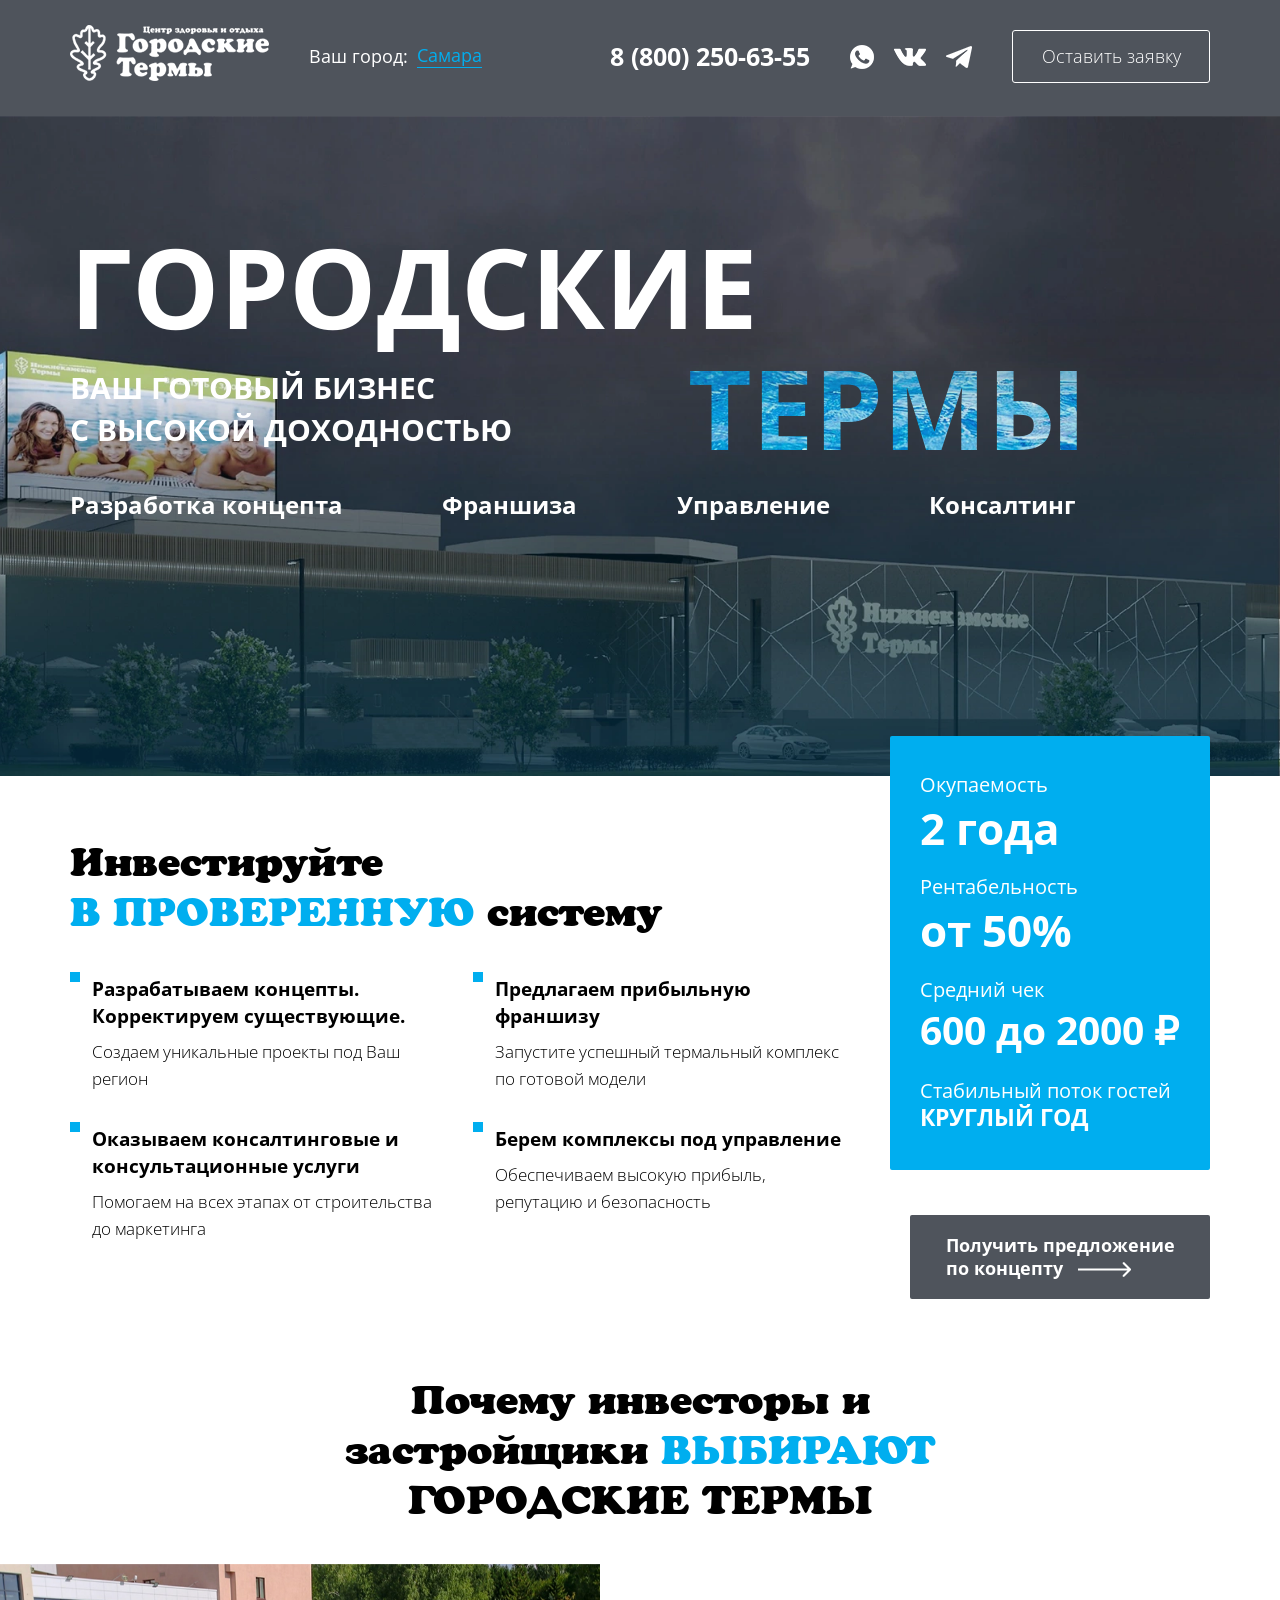
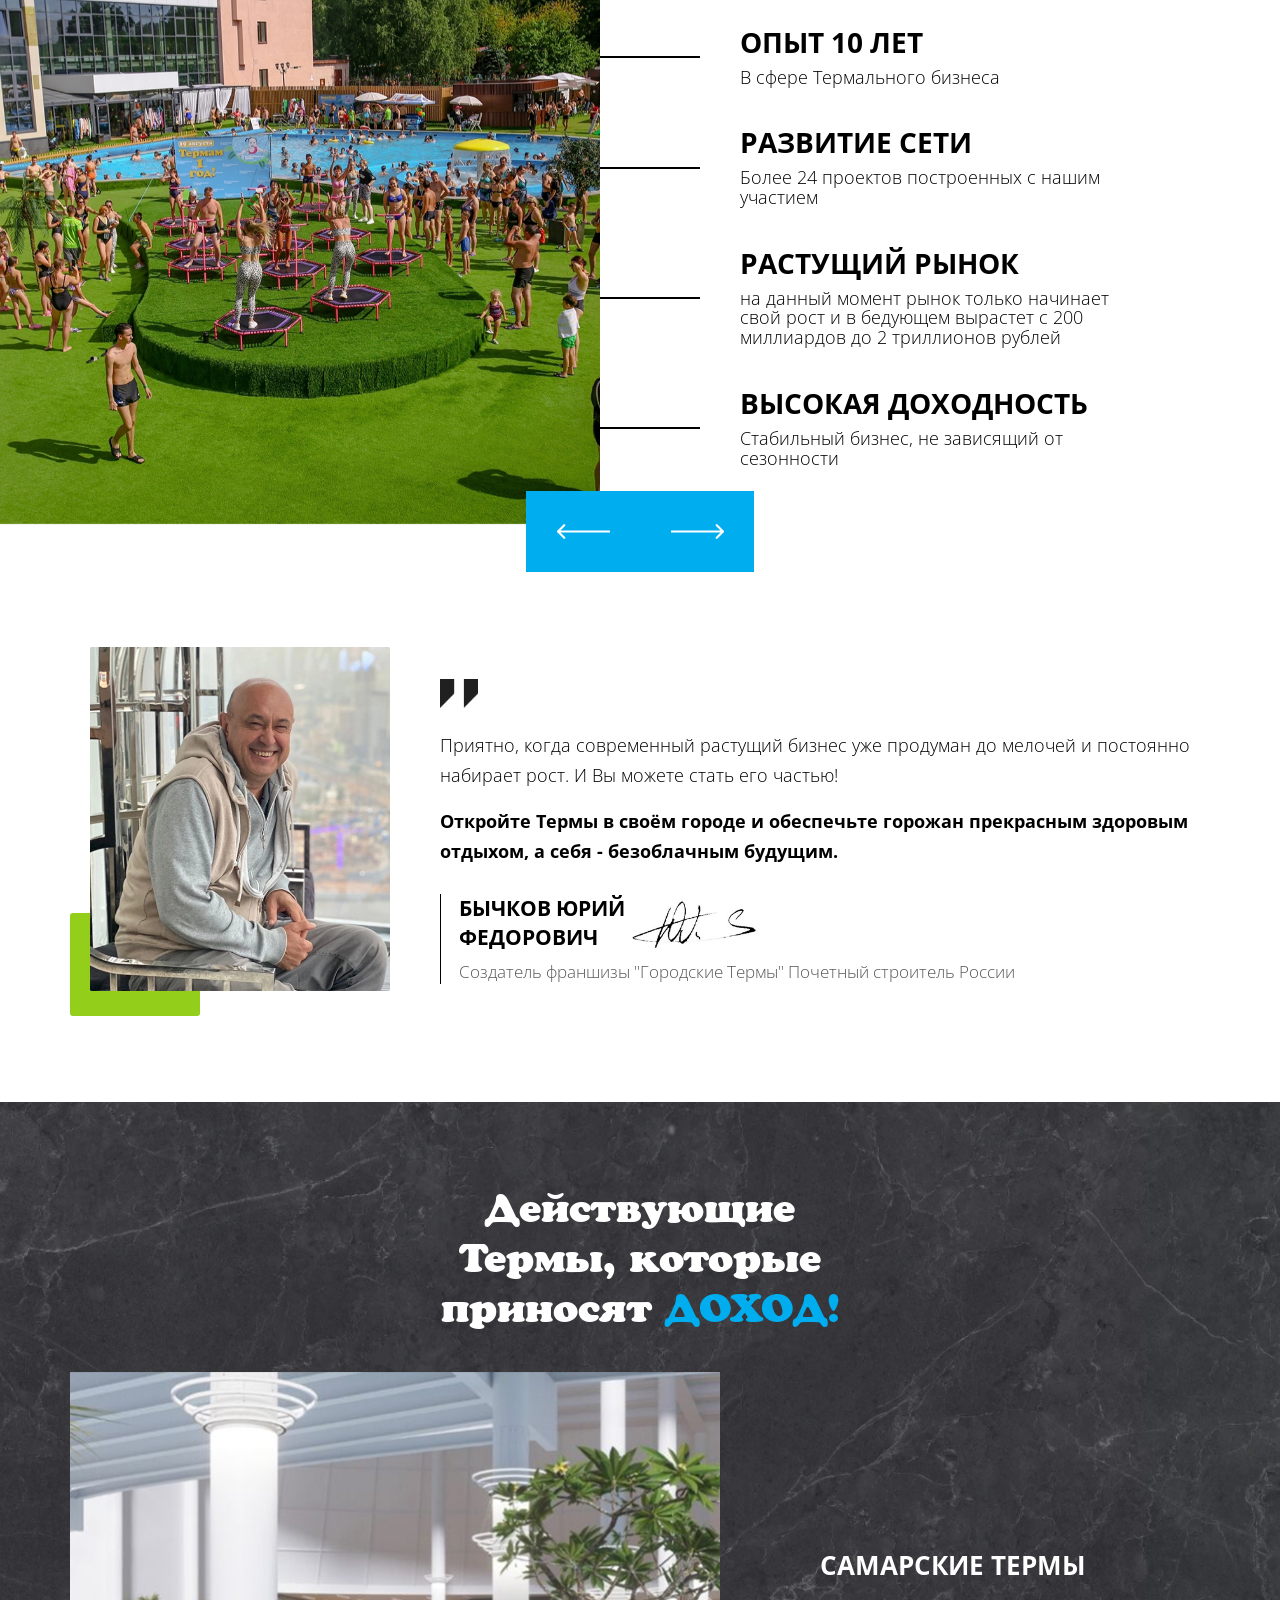
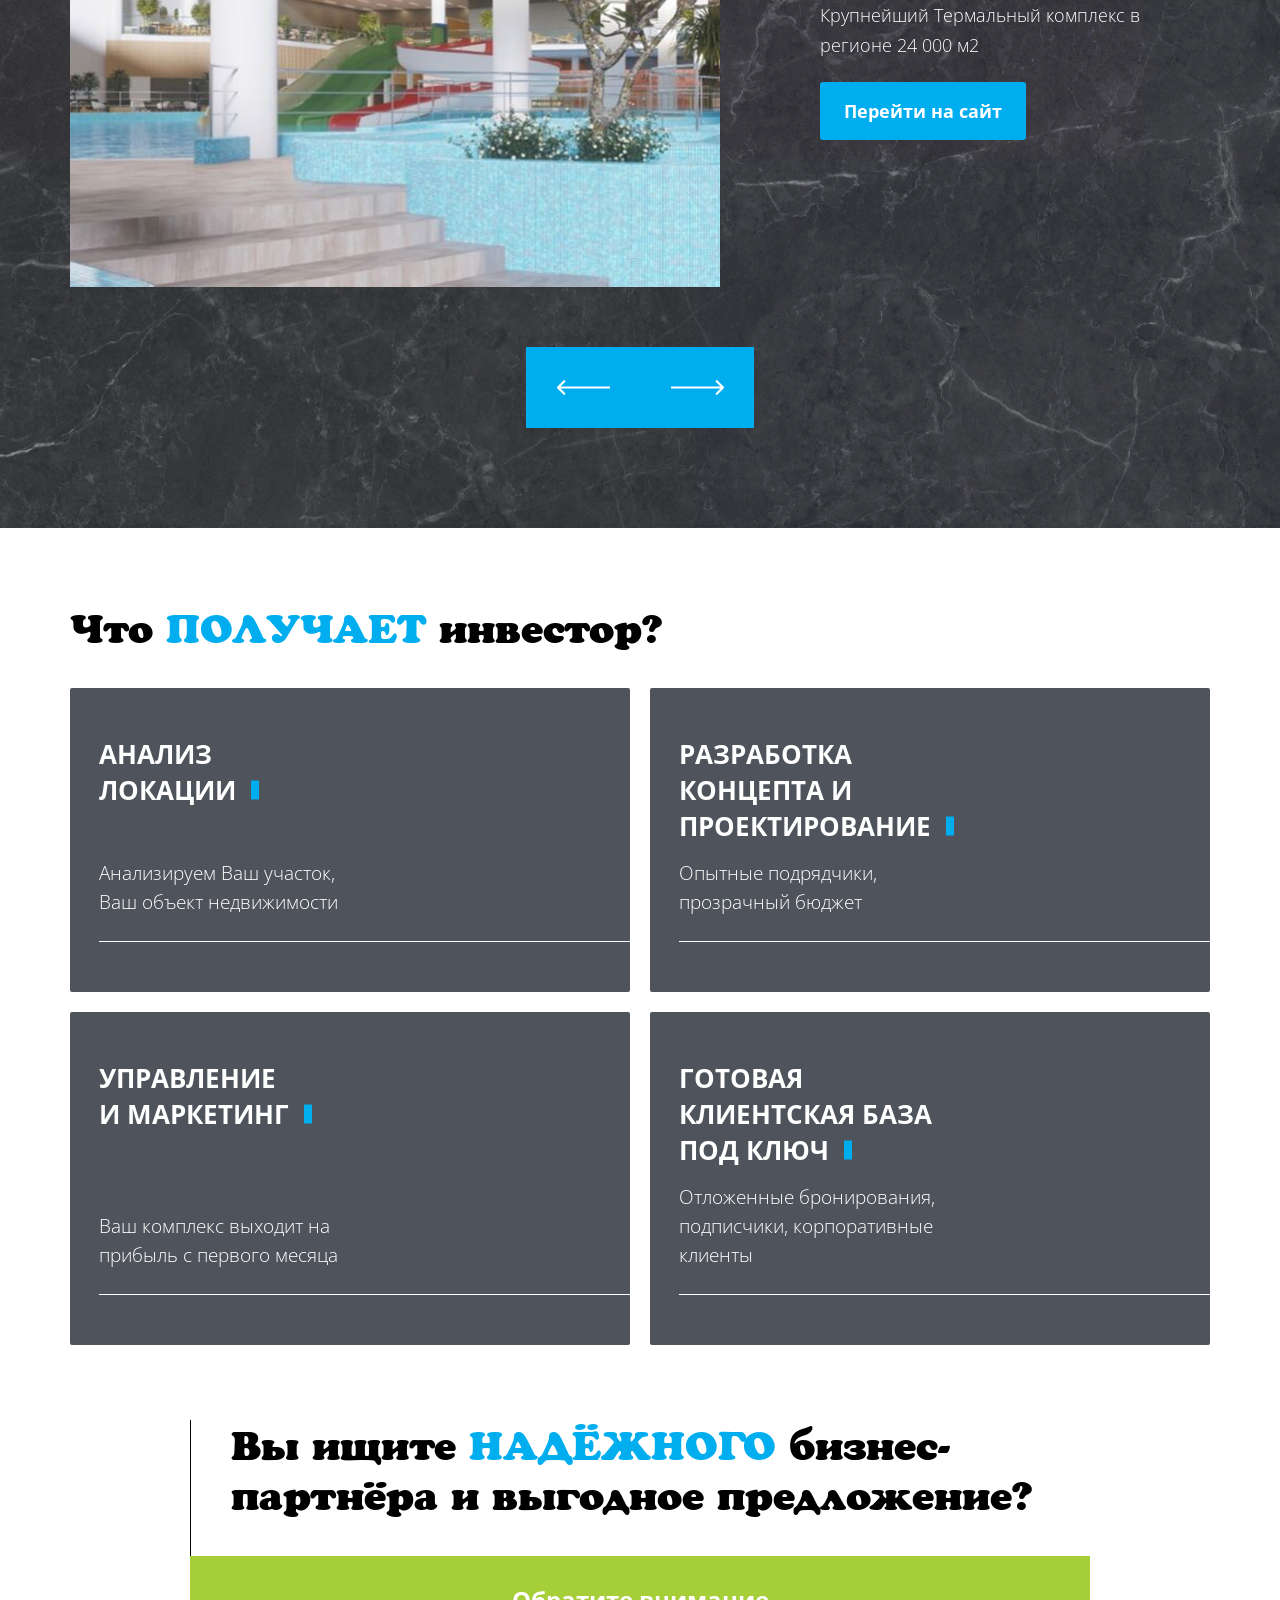
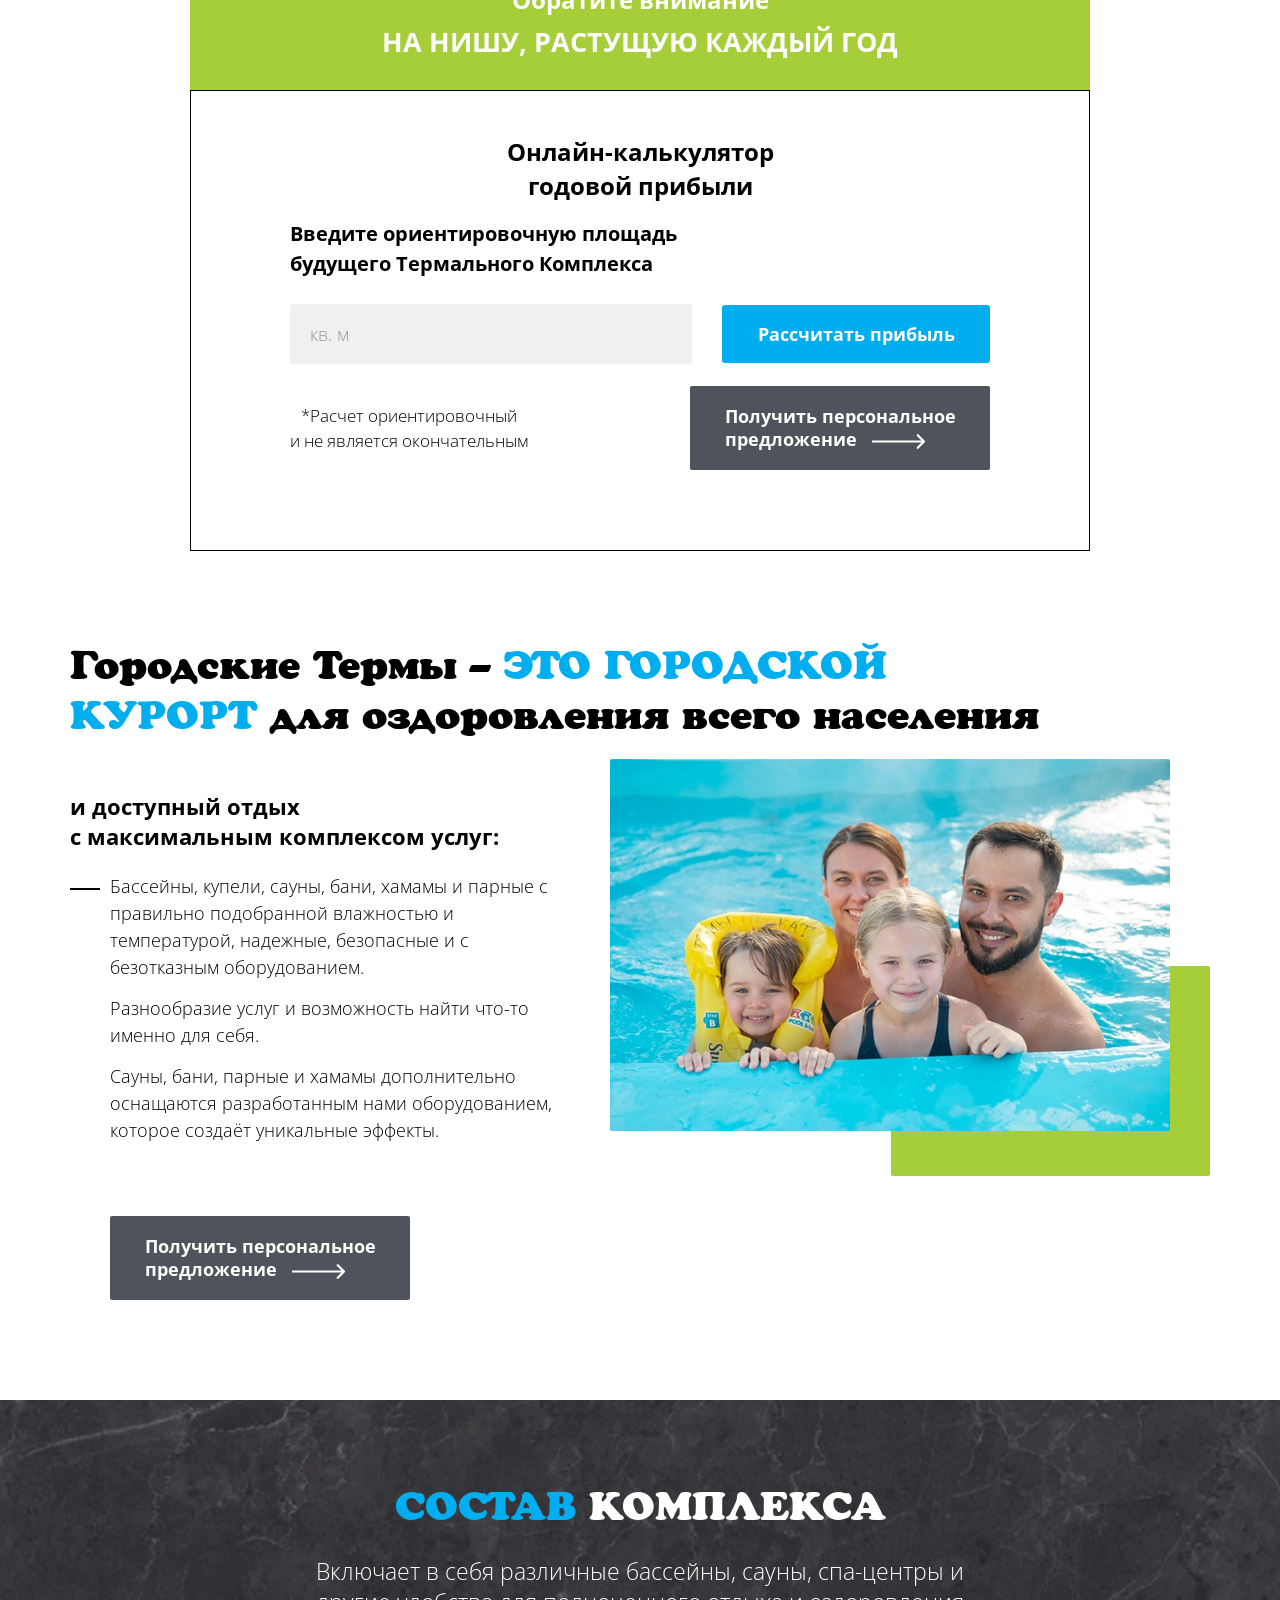
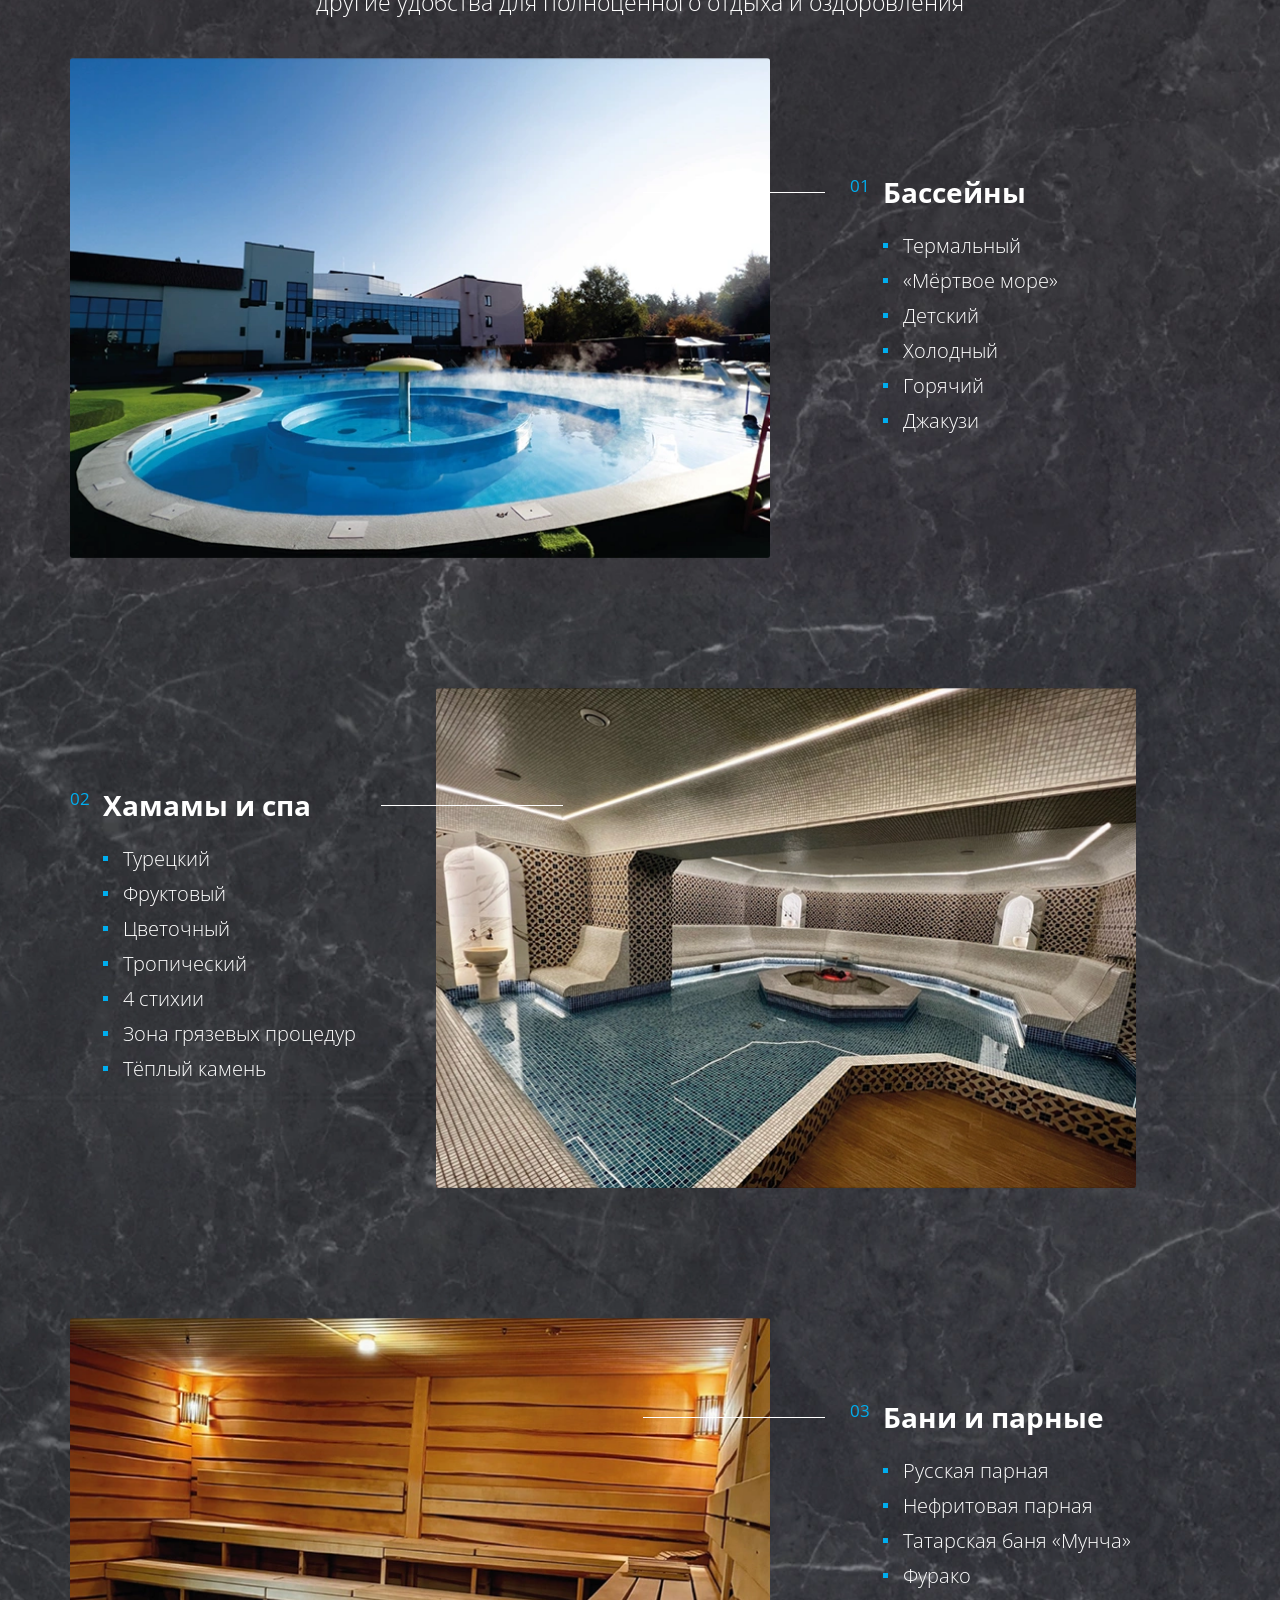
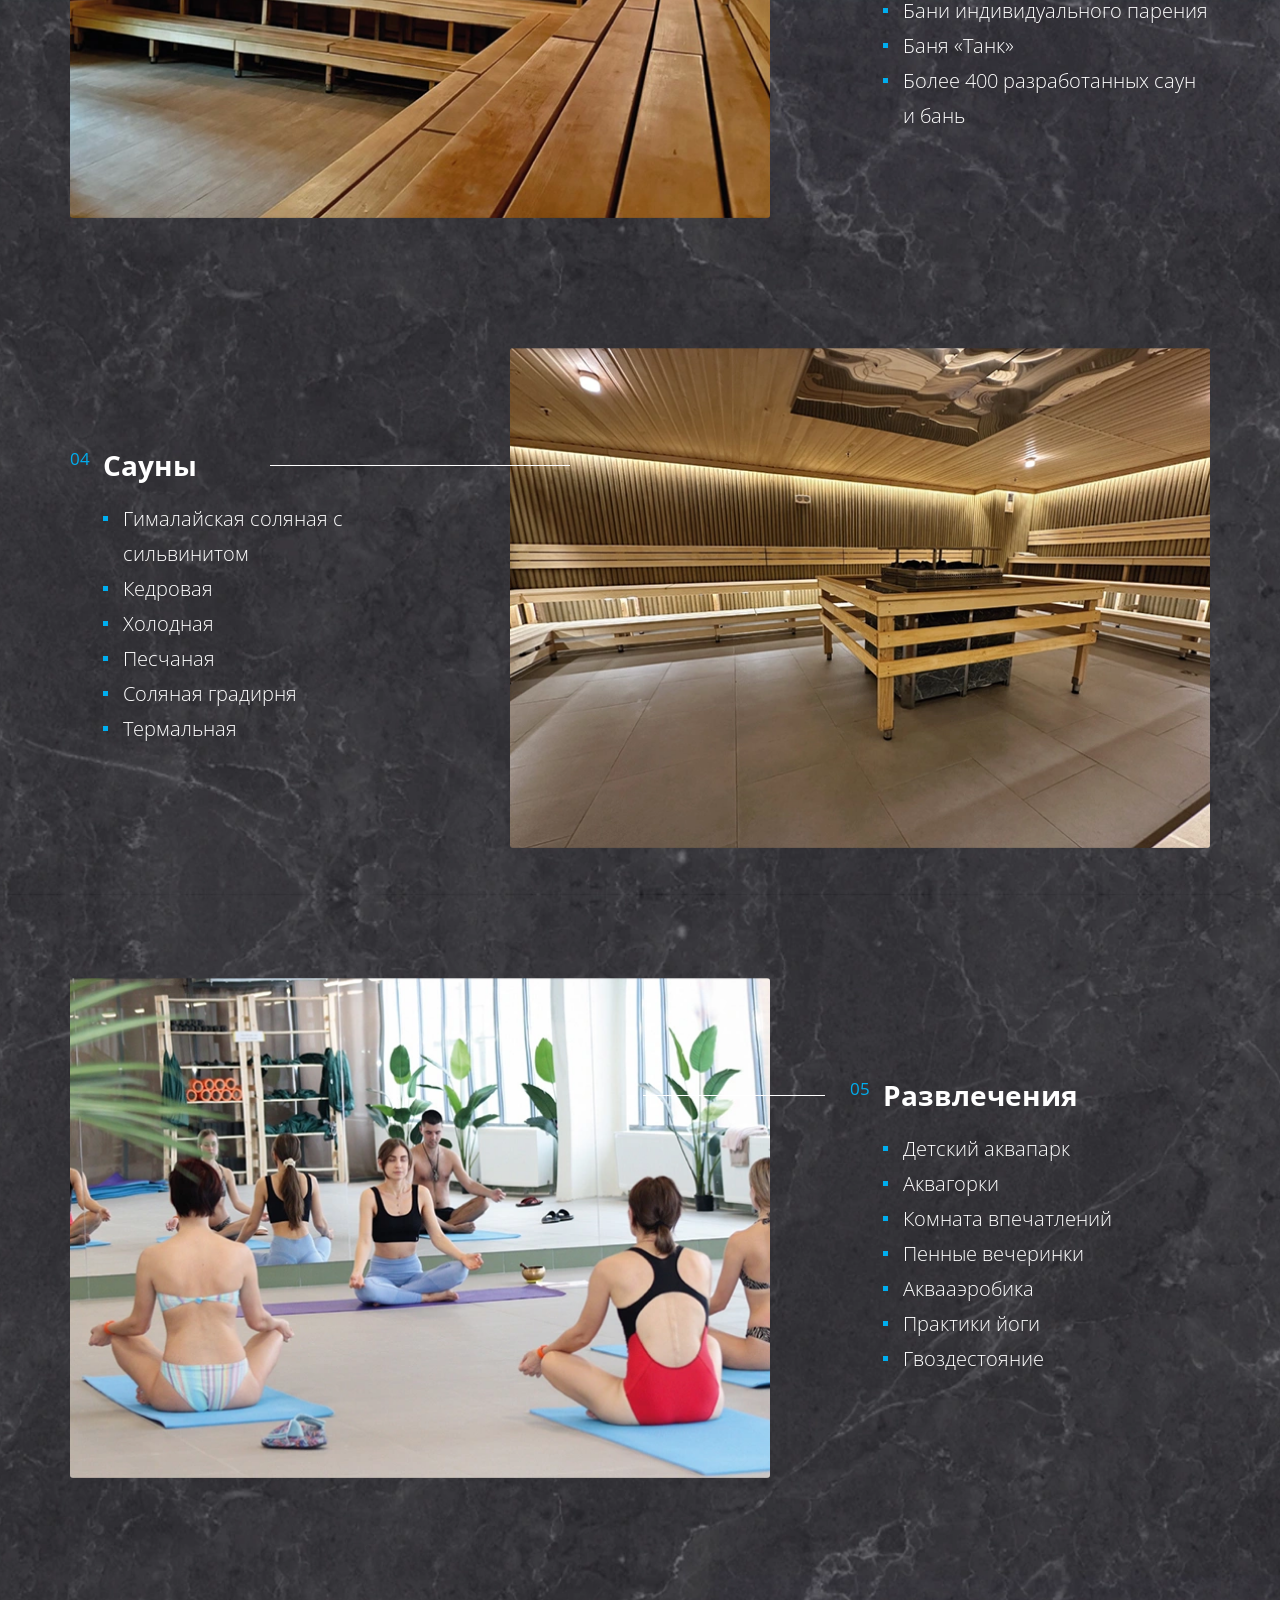
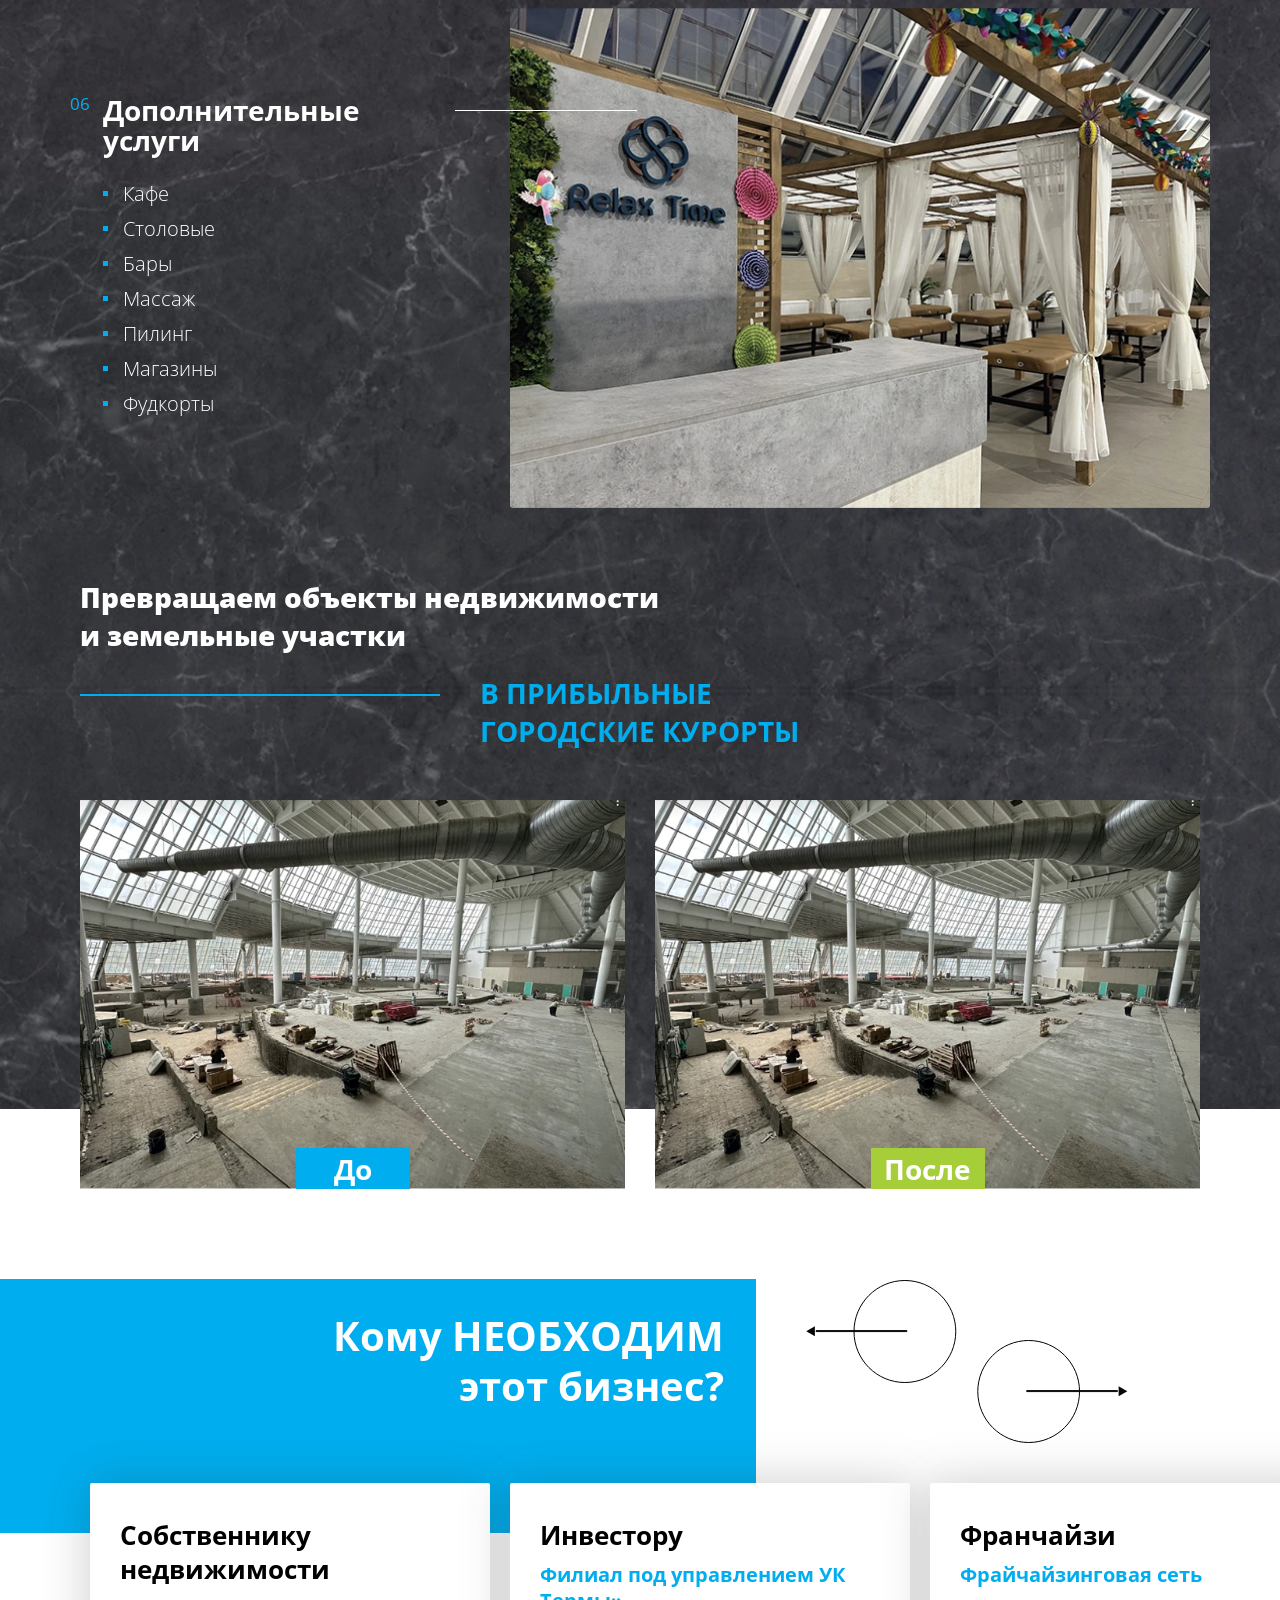
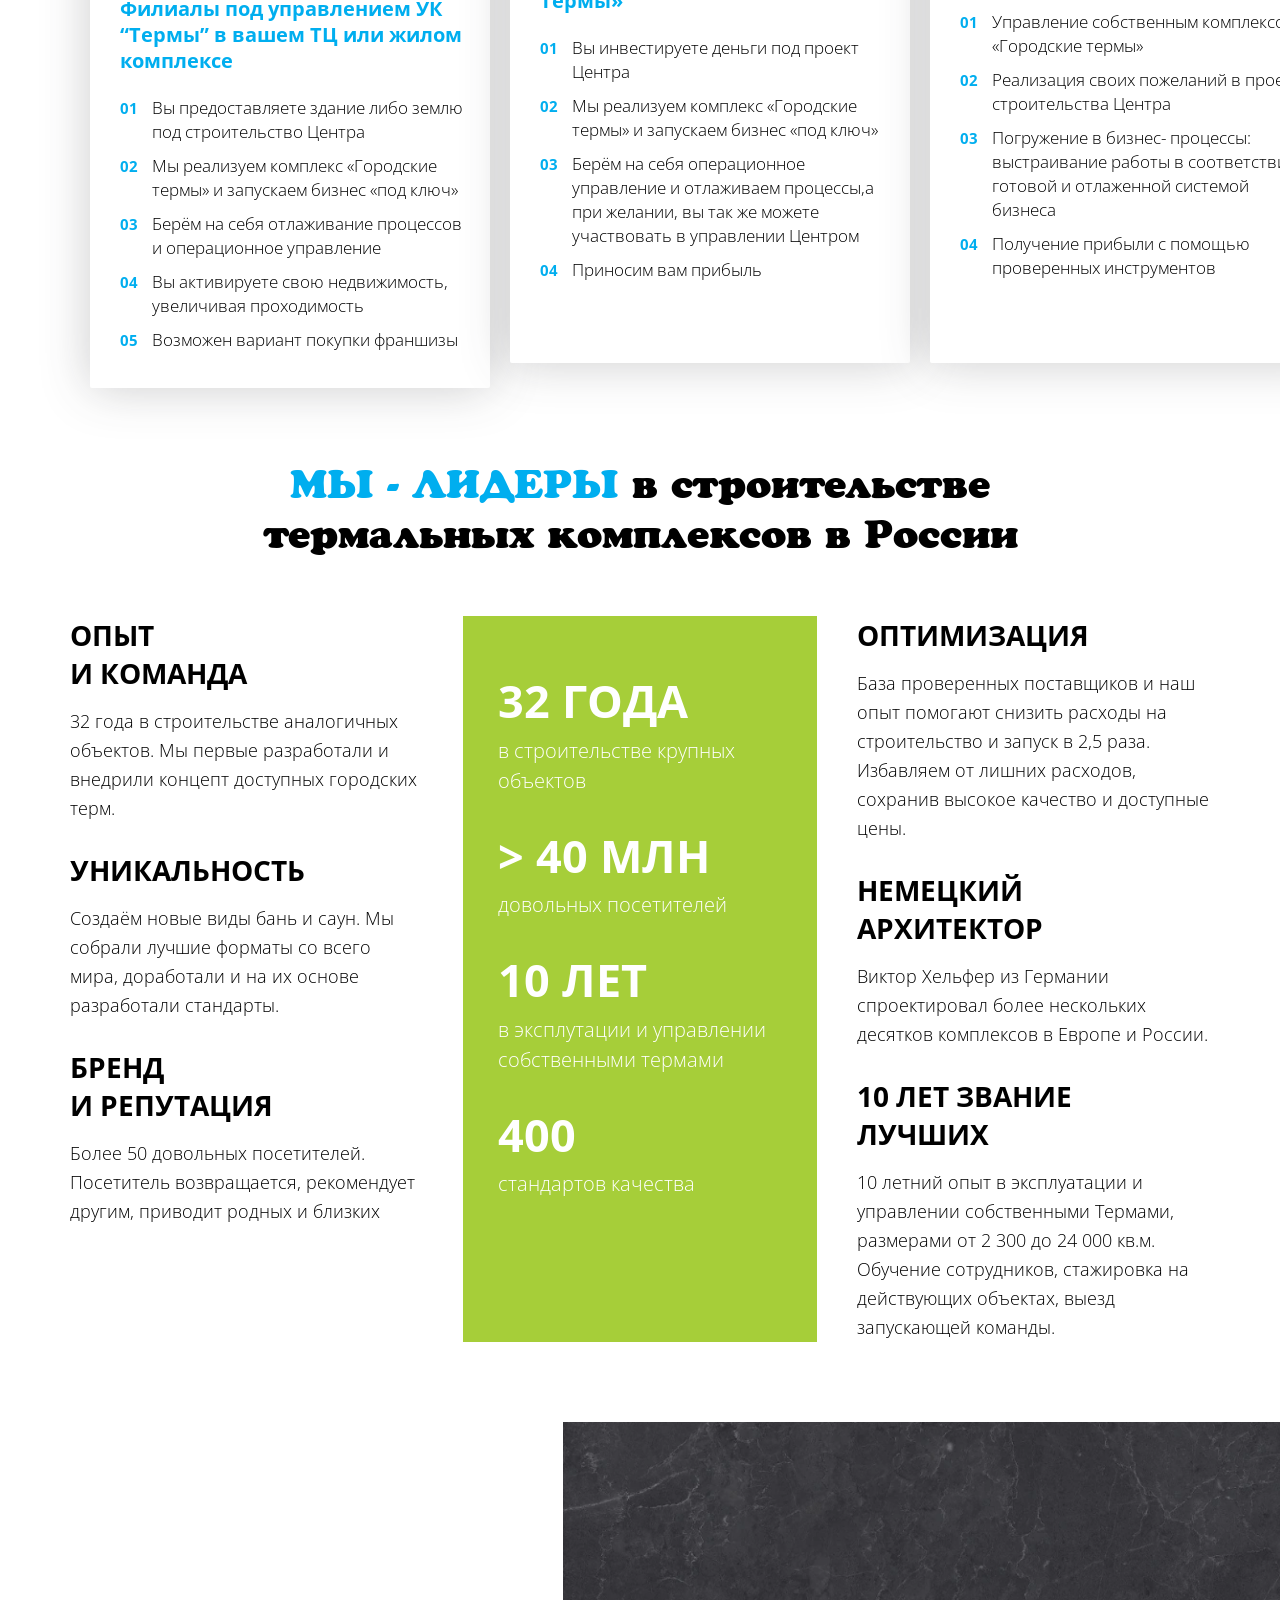
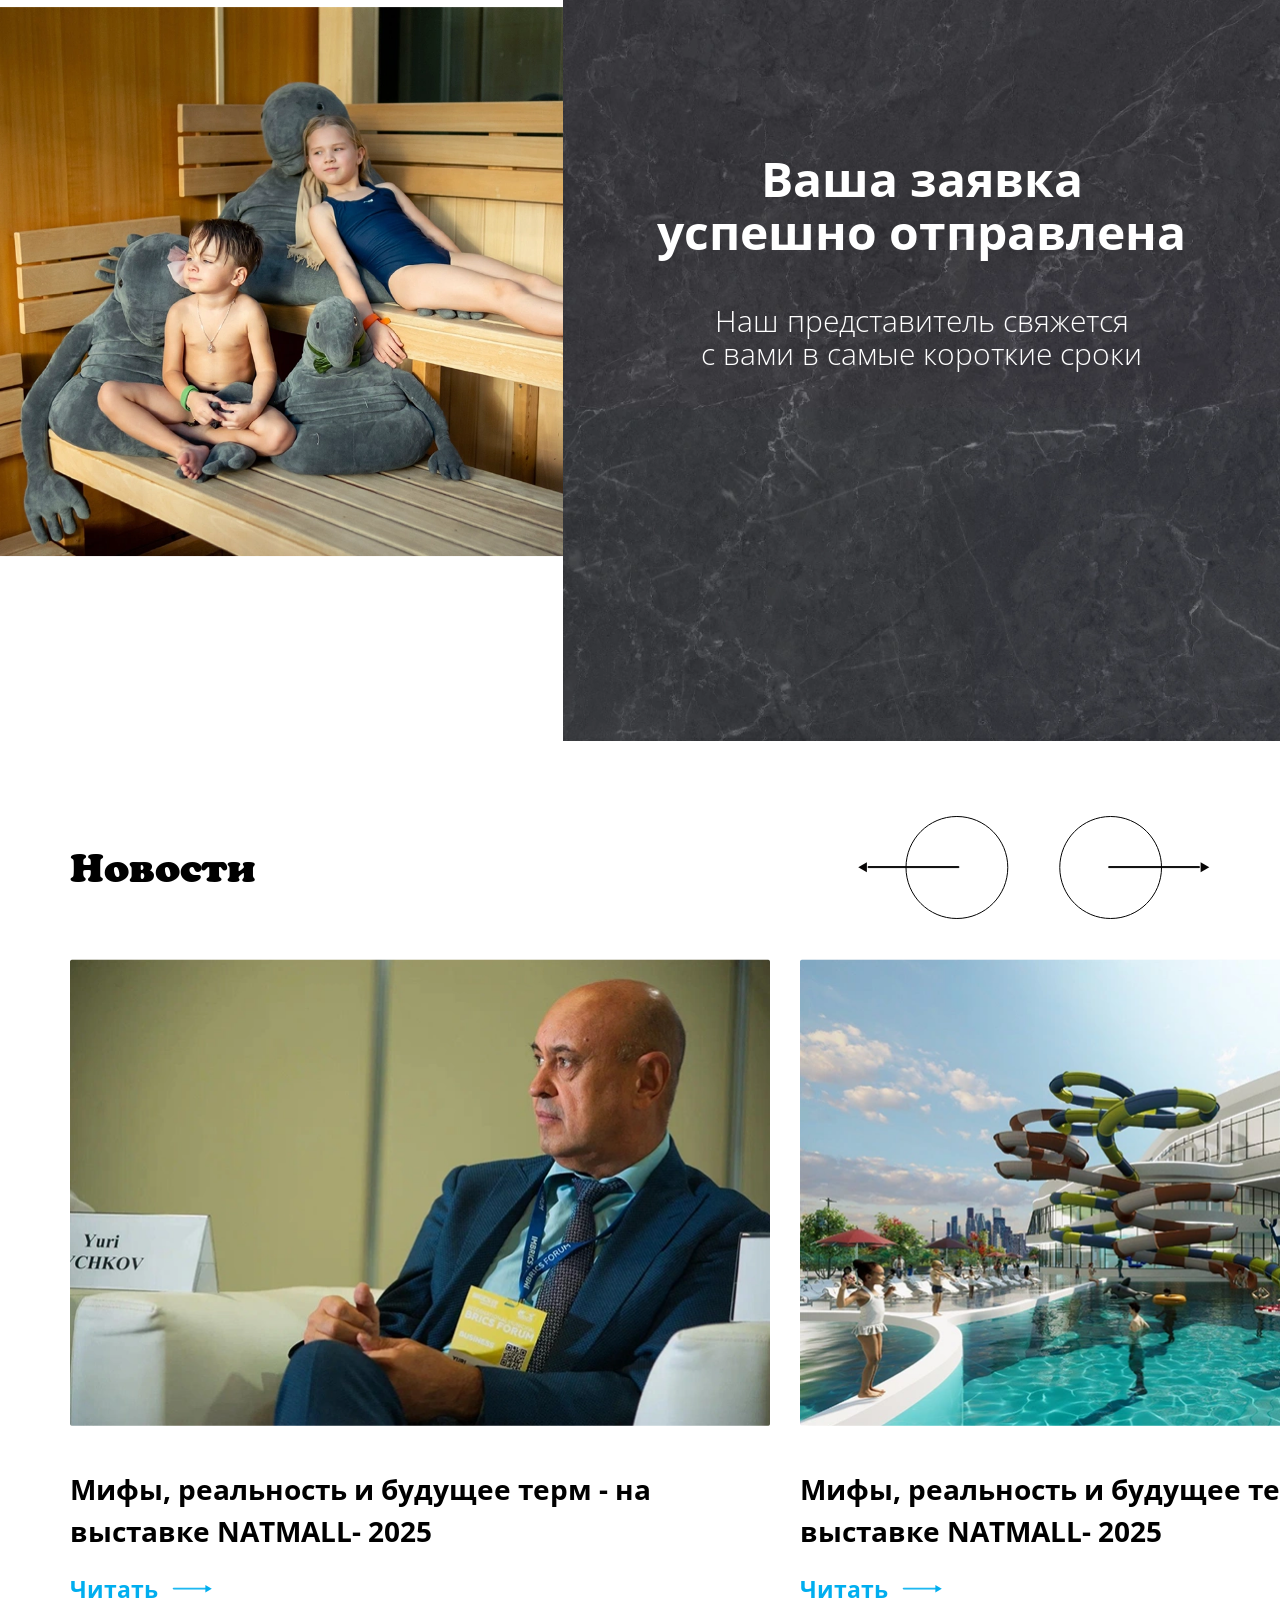
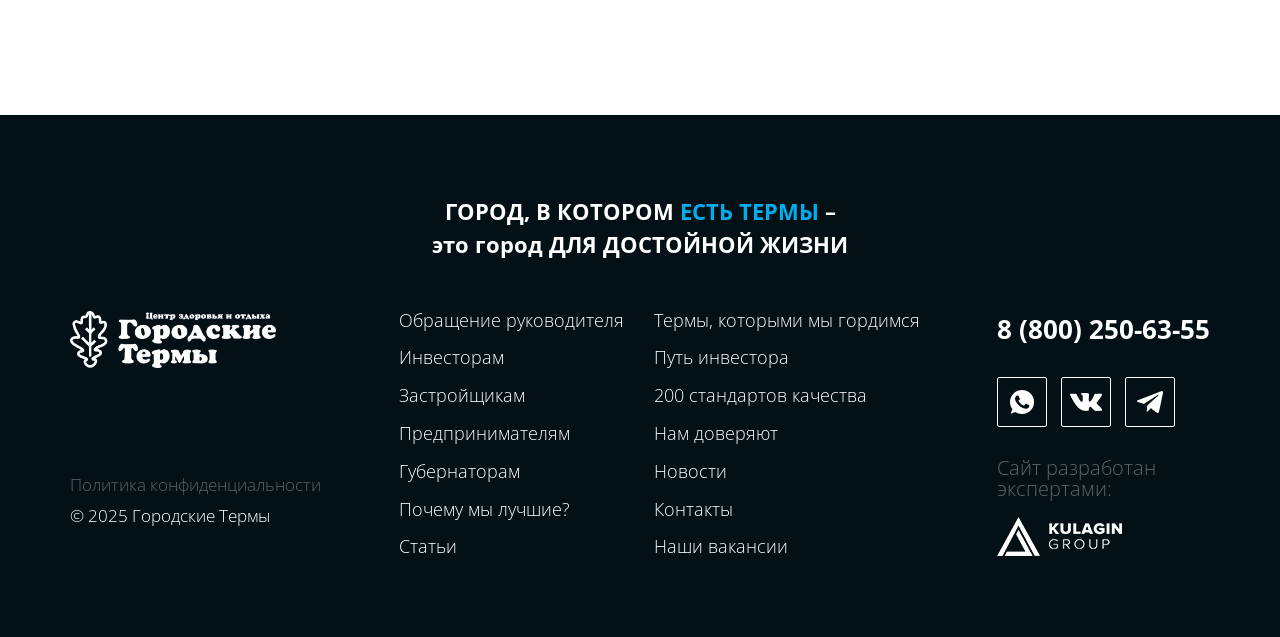
==== commit 2ad308ad: "concept" ====
--- a/index.html
+++ b/index.html
@@ -74,7 +74,7 @@
                 <img src="img/tg-hover.png" alt="telegram">
               </a>
             </div>
-            <button class="button header__button">Оставить заявку</button>
+            <button data-modal class="button header__button">Оставить заявку</button>
           </div>
         </div>
       </div>
@@ -953,6 +953,48 @@
   </footer>
   <!-- /.section footer -->
 
+  <div class="modal">
+    <div class="modal__container">
+      <div class="modal__dialog">
+        <button data-modal-close class="modal__close">
+          <img src="img/close.png" alt="close">
+          <img src="img/close-hover.png" alt="close">
+        </button>
+        <form class="modal__form form success">
+          <div class="form__success">
+            <h3 class="form__title">Ваша заявка <br> успешно отправлена</h3>
+            <div class="form__subtitle">Наш представитель свяжется <br> с вами в самые короткие сроки</div>
+            <button data-modal-close class="form__button button success">Вернуться на страницу</button>
+          </div>
+          <div class="form__content">
+            <h3 class="form__title">Заполните заявку</h3>
+            <div class="form__subtitle">Напишите или позвоните нам</div>
+            <div class="form__fields">
+              <div class="input-group form__input-group">
+                <input type="text" placeholder="Ваше имя" class="input form__input">
+              </div>
+              <div class="input-group form__input-group">
+                <input type="text" placeholder="Город" class="input form__input">
+              </div>
+              <div class="input-group form__input-group">
+                <input type="email" placeholder="E-mail" class="input form__input">
+              </div>
+              <div class="input-group form__input-group">
+                <input type="tel" placeholder="+7 (___)______" class="input form__input">
+              </div>
+            </div>
+            <label class="politics form__politics">
+              <input checked type="checkbox" class="politics__input">
+              <span class="politics__ok"></span>
+              <span class="politics__text">Я согласен на <a href="#">обработку персональных данных</a></span>
+            </label>
+            <button class="form__button button">Отправить</button>
+          </div>
+        </form>
+      </div>
+    </div>
+  </div>
+
   <script src="js/script.js"></script>
 
 </body>
--- a/css/style.css
+++ b/css/style.css
@@ -543,132 +543,132 @@
 }
 @keyframes noise-anim {
   0% {
-    clip: rect(34px, 9999px, 57px, 0);
+    clip: rect(86px, 9999px, 29px, 0);
   }
   5% {
-    clip: rect(26px, 9999px, 4px, 0);
+    clip: rect(61px, 9999px, 98px, 0);
   }
   10% {
-    clip: rect(60px, 9999px, 35px, 0);
+    clip: rect(71px, 9999px, 68px, 0);
   }
   15% {
-    clip: rect(27px, 9999px, 98px, 0);
+    clip: rect(91px, 9999px, 46px, 0);
   }
   20% {
-    clip: rect(15px, 9999px, 52px, 0);
+    clip: rect(80px, 9999px, 60px, 0);
   }
   25% {
-    clip: rect(97px, 9999px, 24px, 0);
+    clip: rect(71px, 9999px, 32px, 0);
   }
   30% {
-    clip: rect(82px, 9999px, 6px, 0);
+    clip: rect(41px, 9999px, 96px, 0);
   }
   35% {
-    clip: rect(54px, 9999px, 94px, 0);
+    clip: rect(78px, 9999px, 100px, 0);
   }
   40% {
-    clip: rect(1px, 9999px, 61px, 0);
+    clip: rect(56px, 9999px, 61px, 0);
   }
   45% {
-    clip: rect(67px, 9999px, 76px, 0);
+    clip: rect(99px, 9999px, 5px, 0);
   }
   50% {
-    clip: rect(45px, 9999px, 19px, 0);
+    clip: rect(48px, 9999px, 76px, 0);
   }
   55% {
-    clip: rect(96px, 9999px, 58px, 0);
+    clip: rect(53px, 9999px, 35px, 0);
   }
   60% {
-    clip: rect(34px, 9999px, 76px, 0);
+    clip: rect(76px, 9999px, 53px, 0);
   }
   65% {
-    clip: rect(34px, 9999px, 44px, 0);
+    clip: rect(83px, 9999px, 95px, 0);
   }
   70% {
-    clip: rect(48px, 9999px, 59px, 0);
+    clip: rect(52px, 9999px, 31px, 0);
   }
   75% {
-    clip: rect(45px, 9999px, 4px, 0);
+    clip: rect(18px, 9999px, 29px, 0);
   }
   80% {
-    clip: rect(98px, 9999px, 100px, 0);
+    clip: rect(48px, 9999px, 58px, 0);
   }
   85% {
-    clip: rect(34px, 9999px, 42px, 0);
+    clip: rect(33px, 9999px, 100px, 0);
   }
   90% {
-    clip: rect(10px, 9999px, 9px, 0);
+    clip: rect(28px, 9999px, 20px, 0);
   }
   95% {
-    clip: rect(94px, 9999px, 25px, 0);
+    clip: rect(2px, 9999px, 15px, 0);
   }
   100% {
-    clip: rect(51px, 9999px, 33px, 0);
+    clip: rect(11px, 9999px, 52px, 0);
   }
 }
 @keyframes noise-anim-2 {
   0% {
-    clip: rect(60px, 9999px, 72px, 0);
+    clip: rect(83px, 9999px, 20px, 0);
   }
   5% {
-    clip: rect(71px, 9999px, 100px, 0);
+    clip: rect(48px, 9999px, 43px, 0);
   }
   10% {
-    clip: rect(29px, 9999px, 64px, 0);
+    clip: rect(50px, 9999px, 58px, 0);
   }
   15% {
-    clip: rect(89px, 9999px, 25px, 0);
+    clip: rect(18px, 9999px, 85px, 0);
   }
   20% {
-    clip: rect(29px, 9999px, 85px, 0);
+    clip: rect(90px, 9999px, 10px, 0);
   }
   25% {
-    clip: rect(70px, 9999px, 64px, 0);
+    clip: rect(36px, 9999px, 32px, 0);
   }
   30% {
-    clip: rect(61px, 9999px, 66px, 0);
+    clip: rect(22px, 9999px, 25px, 0);
   }
   35% {
-    clip: rect(19px, 9999px, 63px, 0);
+    clip: rect(49px, 9999px, 54px, 0);
   }
   40% {
-    clip: rect(30px, 9999px, 12px, 0);
+    clip: rect(43px, 9999px, 45px, 0);
   }
   45% {
-    clip: rect(40px, 9999px, 3px, 0);
+    clip: rect(49px, 9999px, 19px, 0);
   }
   50% {
-    clip: rect(68px, 9999px, 20px, 0);
+    clip: rect(87px, 9999px, 55px, 0);
   }
   55% {
-    clip: rect(42px, 9999px, 24px, 0);
+    clip: rect(16px, 9999px, 48px, 0);
   }
   60% {
-    clip: rect(36px, 9999px, 97px, 0);
+    clip: rect(43px, 9999px, 10px, 0);
   }
   65% {
-    clip: rect(41px, 9999px, 59px, 0);
+    clip: rect(31px, 9999px, 10px, 0);
   }
   70% {
-    clip: rect(93px, 9999px, 39px, 0);
+    clip: rect(39px, 9999px, 45px, 0);
   }
   75% {
-    clip: rect(79px, 9999px, 69px, 0);
+    clip: rect(93px, 9999px, 68px, 0);
   }
   80% {
-    clip: rect(20px, 9999px, 90px, 0);
+    clip: rect(89px, 9999px, 33px, 0);
   }
   85% {
-    clip: rect(61px, 9999px, 85px, 0);
+    clip: rect(96px, 9999px, 87px, 0);
   }
   90% {
-    clip: rect(98px, 9999px, 45px, 0);
+    clip: rect(72px, 9999px, 32px, 0);
   }
   95% {
-    clip: rect(74px, 9999px, 57px, 0);
+    clip: rect(30px, 9999px, 90px, 0);
   }
   100% {
-    clip: rect(11px, 9999px, 67px, 0);
+    clip: rect(12px, 9999px, 16px, 0);
   }
 }
 @keyframes pulse {
@@ -694,6 +694,24 @@
 }
 .slider__interface {
   display: none;
+  justify-content: center;
+  margin-top: -40px;
+  position: relative;
+  z-index: 2;
+}
+.slider__btn {
+  width: 114px;
+  height: 81px;
+  display: flex;
+  align-items: center;
+  justify-content: center;
+  cursor: pointer;
+  background: #00aeef;
+  border: none;
+  transition: 0.3s;
+}
+.slider__btn:hover {
+  background: #1588bd;
 }
 
 .interface-circle {
@@ -794,6 +812,23 @@
 .form.success .form__success {
   visibility: visible;
   opacity: 1;
+}
+
+.breadcrumbs {
+  margin: 58px auto 62px;
+}
+.breadcrumbs__row {
+  display: flex;
+  align-items: center;
+  gap: 12px;
+  flex-wrap: wrap;
+}
+.breadcrumbs__link {
+  font-size: 18px;
+  line-height: 110%;
+  color: #a6a6a6;
+  font-weight: 400;
+  font-family: OpenSans, sans-serif;
 }
 
 .header {
@@ -2110,6 +2145,201 @@
   color: #00aeef;
 }
 
+.concept {
+  padding-bottom: 60px;
+}
+.concept__burger {
+  position: fixed;
+  right: 18px;
+  top: 304px;
+  width: 62px;
+  height: 62px;
+  border-radius: 50%;
+  filter: drop-shadow(0 0 24.5px rgba(35, 35, 39, 0.23));
+  background-color: #fff;
+  cursor: pointer;
+  display: flex;
+  flex-direction: column;
+  align-items: center;
+  justify-content: center;
+  gap: 7px;
+  z-index: 196;
+}
+.concept__burger-line {
+  height: 2px;
+  width: 35px;
+  background: #4f545c;
+  transition: 0.3s;
+}
+.concept__burger:hover .concept__burger-line {
+  background: #00adef;
+}
+.concept__menu {
+  position: fixed;
+  left: 0;
+  top: 0;
+  height: 100%;
+  width: 100%;
+  display: flex;
+  align-items: flex-start;
+  justify-content: center;
+  overflow: auto;
+  padding: 95px 20px;
+  background: #fff;
+  opacity: 0;
+  visibility: hidden;
+  z-index: 197;
+  transition: 0.3s;
+}
+.concept__menu--active {
+  opacity: 1;
+  visibility: visible;
+}
+.concept__menu-close {
+  display: flex;
+  border: none;
+  background: none;
+  cursor: pointer;
+  position: absolute;
+  top: 27px;
+  right: 30px;
+}
+.concept__menu-close img:last-child {
+  display: none;
+}
+.concept__menu-close:hover img:first-child {
+  display: none;
+}
+.concept__menu-close:hover img:last-child {
+  display: block;
+}
+.concept__menu-ul {
+  display: flex;
+  flex-direction: column;
+  gap: 24px;
+}
+.concept__menu-link {
+  display: flex;
+  align-items: flex-start;
+  gap: 20px;
+  text-decoration: none;
+}
+.concept__menu-link-num {
+  font-size: 16px;
+  line-height: 110%;
+  color: #00aeef;
+  font-weight: 400;
+  font-family: OpenSans;
+}
+.concept__menu-link-text {
+  font-size: 19px;
+  line-height: 28px;
+  color: #000;
+  font-weight: 700;
+  font-family: OpenSans, sans-serif;
+}
+.concept__menu-link:hover .concept__menu-link-num, .concept__menu-link:hover .concept__menu-link-text {
+  color: #00aeef;
+}
+.concept__title {
+  font-size: 28px;
+  line-height: 38px;
+  color: #000000;
+  font-family: AGCrownStyle, sans-serif;
+  text-align: center;
+  margin-bottom: 25px;
+}
+.concept__title span {
+  color: #00aeef;
+}
+.concept__content-slider {
+  margin-bottom: 36px;
+}
+.concept__content-row {
+  margin-bottom: 36px;
+}
+.concept__content-card {
+  width: 300px !important;
+  aspect-ratio: 1;
+}
+.concept__content-card img {
+  width: 100%;
+  height: 100%;
+  max-width: none;
+  -o-object-fit: cover;
+  object-fit: cover;
+  margin: 0 !important;
+}
+.concept__content-window {
+  overflow: hidden;
+}
+.concept__content p, .concept__content ul, .concept__content ol {
+  font-size: 19px;
+  line-height: 27px;
+  color: #000;
+  font-weight: 300;
+  font-family: OpenSans, sans-serif;
+  margin: 26px 0;
+}
+.concept__content ol {
+  padding-left: 18px;
+}
+.concept__content ol li {
+  padding-left: 10px;
+}
+.concept__content ol li::marker {
+  font-size: 16px;
+  line-height: 110%;
+  color: #00aeef;
+  font-weight: 500;
+  font-family: OpenSans, sans-serif;
+}
+.concept__content ul {
+  list-style-type: none;
+}
+.concept__content ul li {
+  padding-left: 25px;
+  position: relative;
+}
+.concept__content ul li::before {
+  content: "";
+  position: absolute;
+  left: 0;
+  top: 7px;
+  width: 10px;
+  height: 10px;
+  background: #00aeef;
+}
+.concept__content ul.green li::before {
+  top: 10px;
+  width: 7px;
+  height: 7px;
+  background: #a5cd39;
+}
+.concept__content li {
+  margin: 15px 0;
+}
+.concept__content li:last-child {
+  margin-bottom: 0;
+}
+.concept__content li:first-child {
+  margin-top: 0;
+}
+.concept__content li ul, .concept__content li ol {
+  margin-top: 26px;
+}
+.concept__content h2, .concept__content h3 {
+  font-size: 26px;
+  line-height: 36px;
+  color: #010101;
+  font-family: AGCrownStyle, sans-serif;
+  margin: 45px 0 30px;
+}
+.concept__content img {
+  margin: 30px auto;
+  display: block;
+}
+
 .modal {
   position: fixed;
   z-index: 199;
@@ -2128,17 +2358,51 @@
   transition: 0.3s;
   overflow: auto;
 }
+.modal .form, .modal .form__success {
+  display: none;
+}
 .modal--active {
   opacity: 1;
   visibility: visible;
 }
+.modal--active .form, .modal--active .form__success {
+  display: flex;
+}
 .modal__container {
   width: 100%;
   display: flex;
-  align-items: center;
+  align-items: flex-start;
   min-height: 100%;
   justify-content: center;
-  padding: 16px;
+}
+.modal__dialog {
+  position: relative;
+  width: 100%;
+  max-width: 655px;
+}
+.modal__close {
+  position: absolute;
+  right: 0;
+  top: 0;
+  cursor: pointer;
+  background: #4f545c;
+  border: none;
+  width: 44px;
+  height: 44px;
+  border-radius: 3px;
+  display: flex;
+  align-items: center;
+  justify-content: center;
+  z-index: 3;
+}
+.modal__close img:last-child {
+  display: none;
+}
+.modal__close:hover img:first-child {
+  display: none;
+}
+.modal__close:hover img:last-child {
+  display: block;
 }
 
 .menu {
@@ -2223,6 +2487,69 @@
   .section__title {
     font-size: 40px;
     line-height: 50px;
+  }
+  .concept {
+    padding-bottom: 170px;
+  }
+  .concept__title {
+    font-size: 60px;
+    line-height: 78px;
+    text-align: left;
+    margin-bottom: 55px;
+  }
+  .concept__interface {
+    display: flex;
+  }
+  .concept__content-window {
+    width: 490px;
+  }
+  .concept__content-card {
+    width: 100% !important;
+  }
+  .concept__content-row {
+    display: flex;
+    align-items: flex-start;
+    gap: 40px;
+  }
+  .concept__content-row img {
+    margin: 0;
+  }
+  .concept__content-row ul, .concept__content-row ol {
+    margin-top: 0;
+  }
+  .concept__content ul.pl {
+    padding-left: 28px;
+  }
+  .concept__content p, .concept__content ul, .concept__content ol {
+    font-size: 25px;
+    line-height: 39px;
+    margin-bottom: 50px;
+  }
+  .concept__content li {
+    margin: 25px 0;
+  }
+  .concept__content h2, .concept__content h3 {
+    font-size: 45px;
+    line-height: 55px;
+    margin: 60px 0 50px;
+  }
+  .concept__content ol li::marker {
+    font-size: 20px;
+    line-height: 110%;
+  }
+  .concept__content ul li {
+    padding-left: 35px;
+  }
+  .concept__content ul li::before {
+    width: 13px;
+    height: 13px;
+    top: 12px;
+  }
+  .concept__content ul.green li {
+    padding-left: 25px;
+  }
+  .concept__content ul.green li::before {
+    top: 15px;
   }
   .send {
     position: relative;
@@ -2515,24 +2842,9 @@
   }
   .slider__interface {
     display: flex;
-    justify-content: center;
-    margin-top: -40px;
-    position: relative;
-    z-index: 2;
-  }
-  .slider__btn {
-    width: 114px;
-    height: 81px;
-    display: flex;
-    align-items: center;
-    justify-content: center;
-    cursor: pointer;
-    background: #00aeef;
-    border: none;
-    transition: 0.3s;
-  }
-  .slider__btn:hover {
-    background: #1588bd;
+  }
+  .modal__container {
+    padding-top: 65px;
   }
   .footer__title {
     margin-bottom: 50px;
@@ -2769,6 +3081,41 @@
     font-size: 60px;
     line-height: 78px;
   }
+  .concept__burger {
+    display: none;
+  }
+  .concept__row {
+    display: flex;
+    align-items: flex-start;
+    gap: 55px;
+    position: relative;
+  }
+  .concept__menu {
+    position: sticky;
+    top: 0;
+    opacity: 1;
+    visibility: visible;
+    padding: 55px 38px;
+    border-radius: 3px;
+    background-color: #4f545c;
+  }
+  .concept__menu-close {
+    display: none;
+  }
+  .concept__menu-ul {
+    gap: 30px;
+  }
+  .concept__menu-link {
+    grid-area: 24px;
+  }
+  .concept__menu-link-num {
+    font-size: 18px;
+  }
+  .concept__menu-link-text {
+    color: #fff;
+    font-size: 20px;
+    line-height: 30px;
+  }
   .footer {
     padding: 130px 20px;
   }
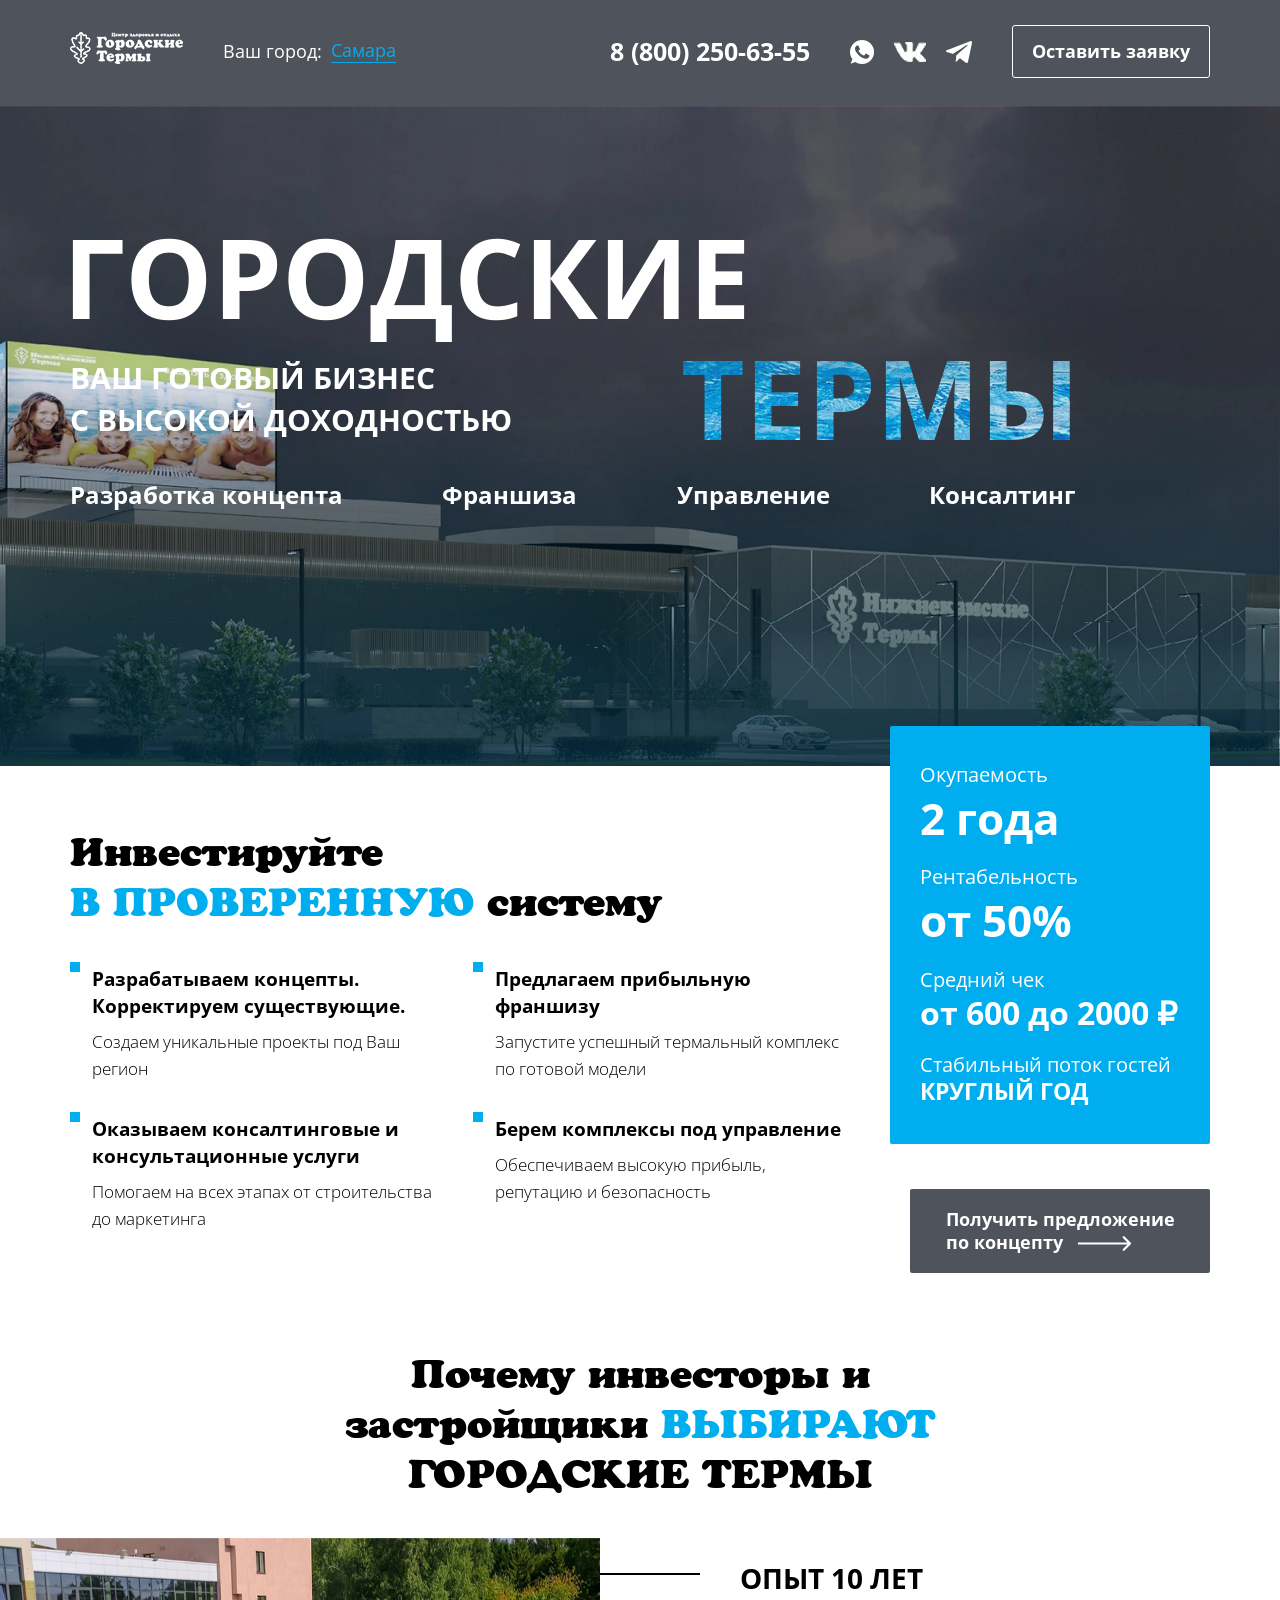
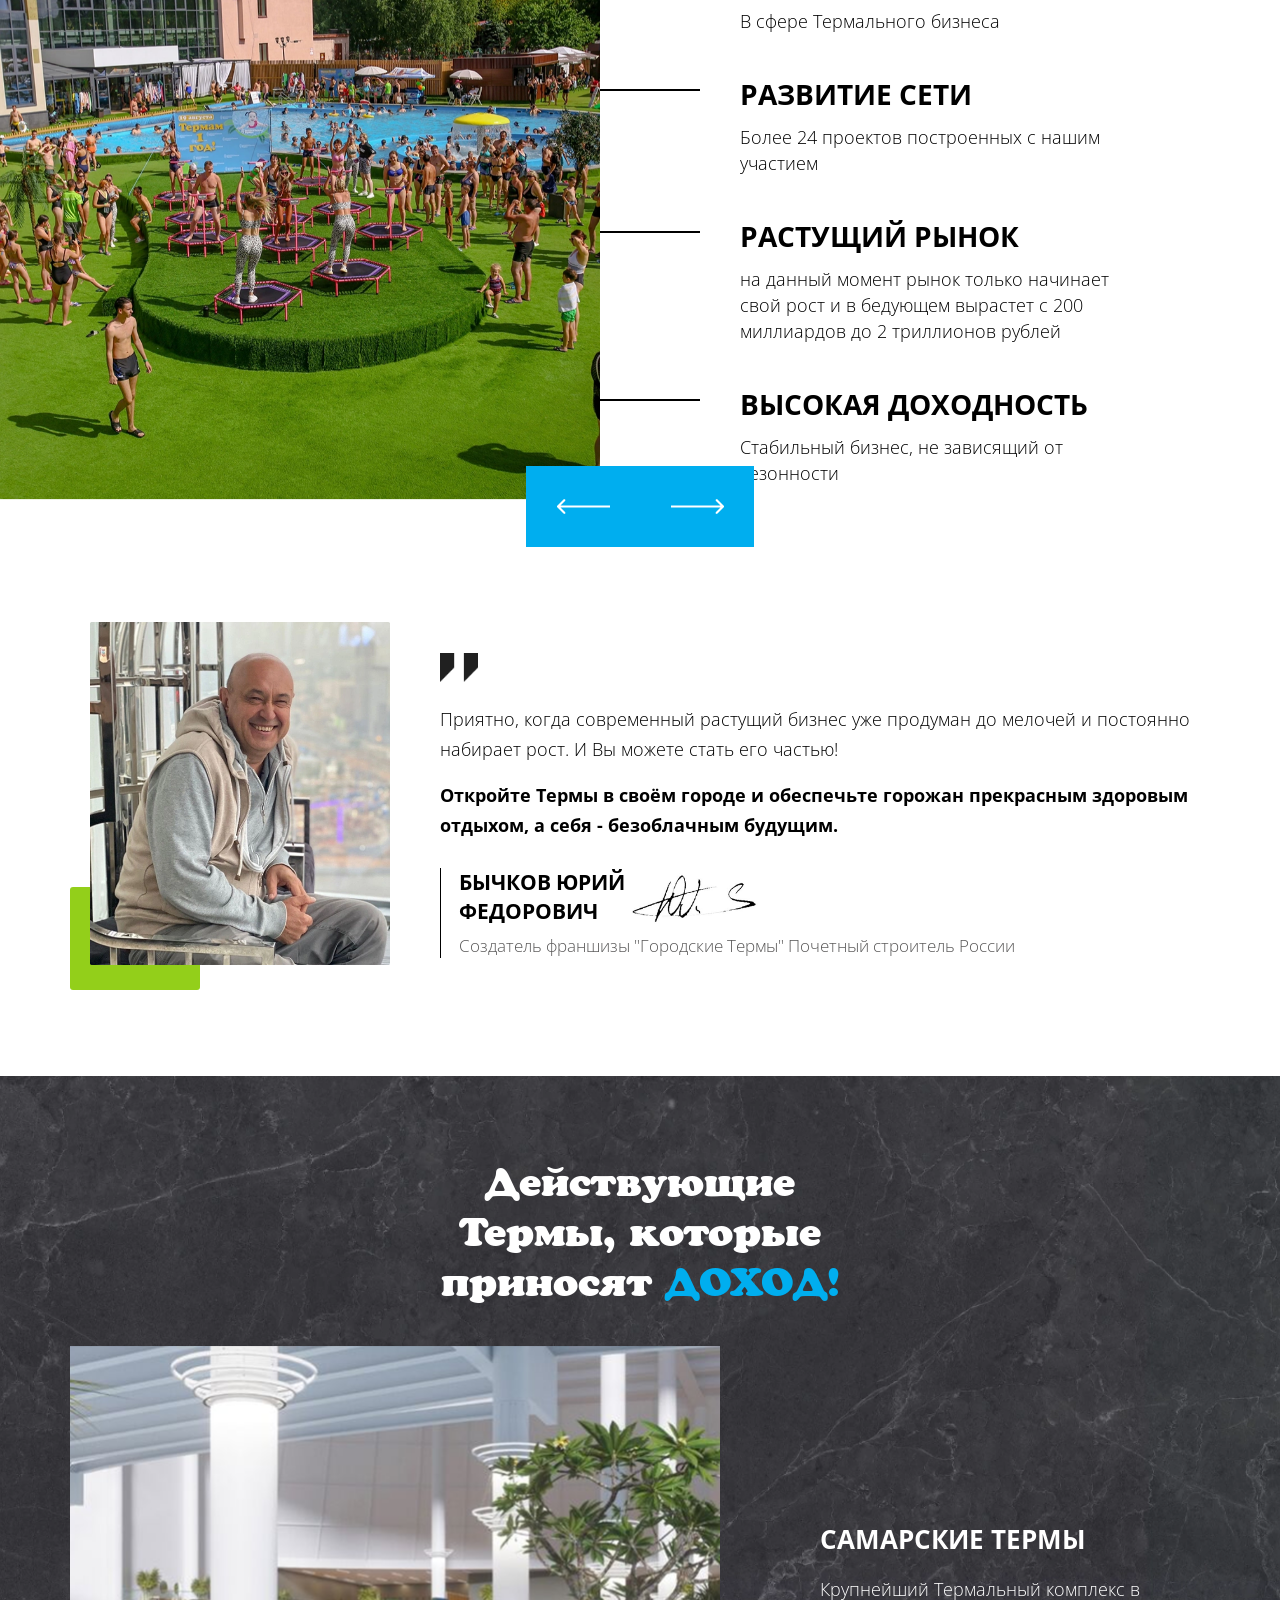
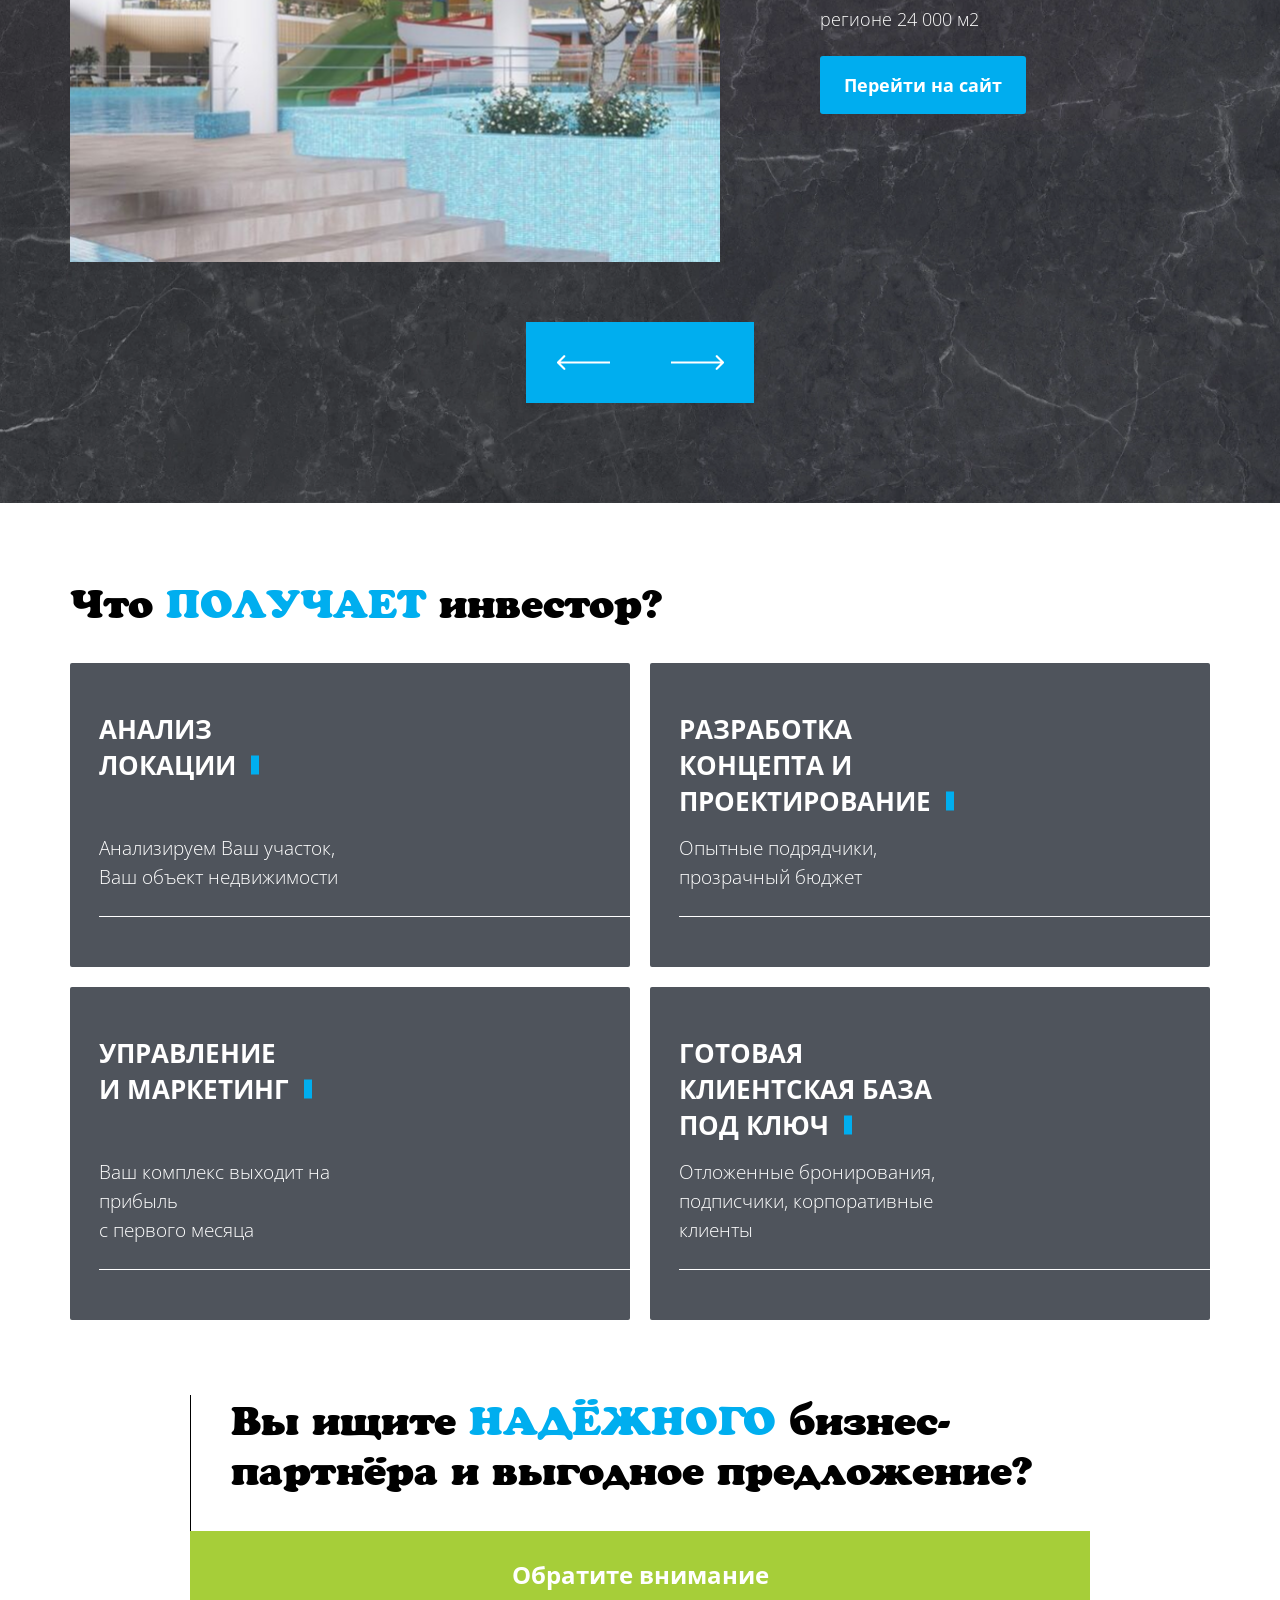
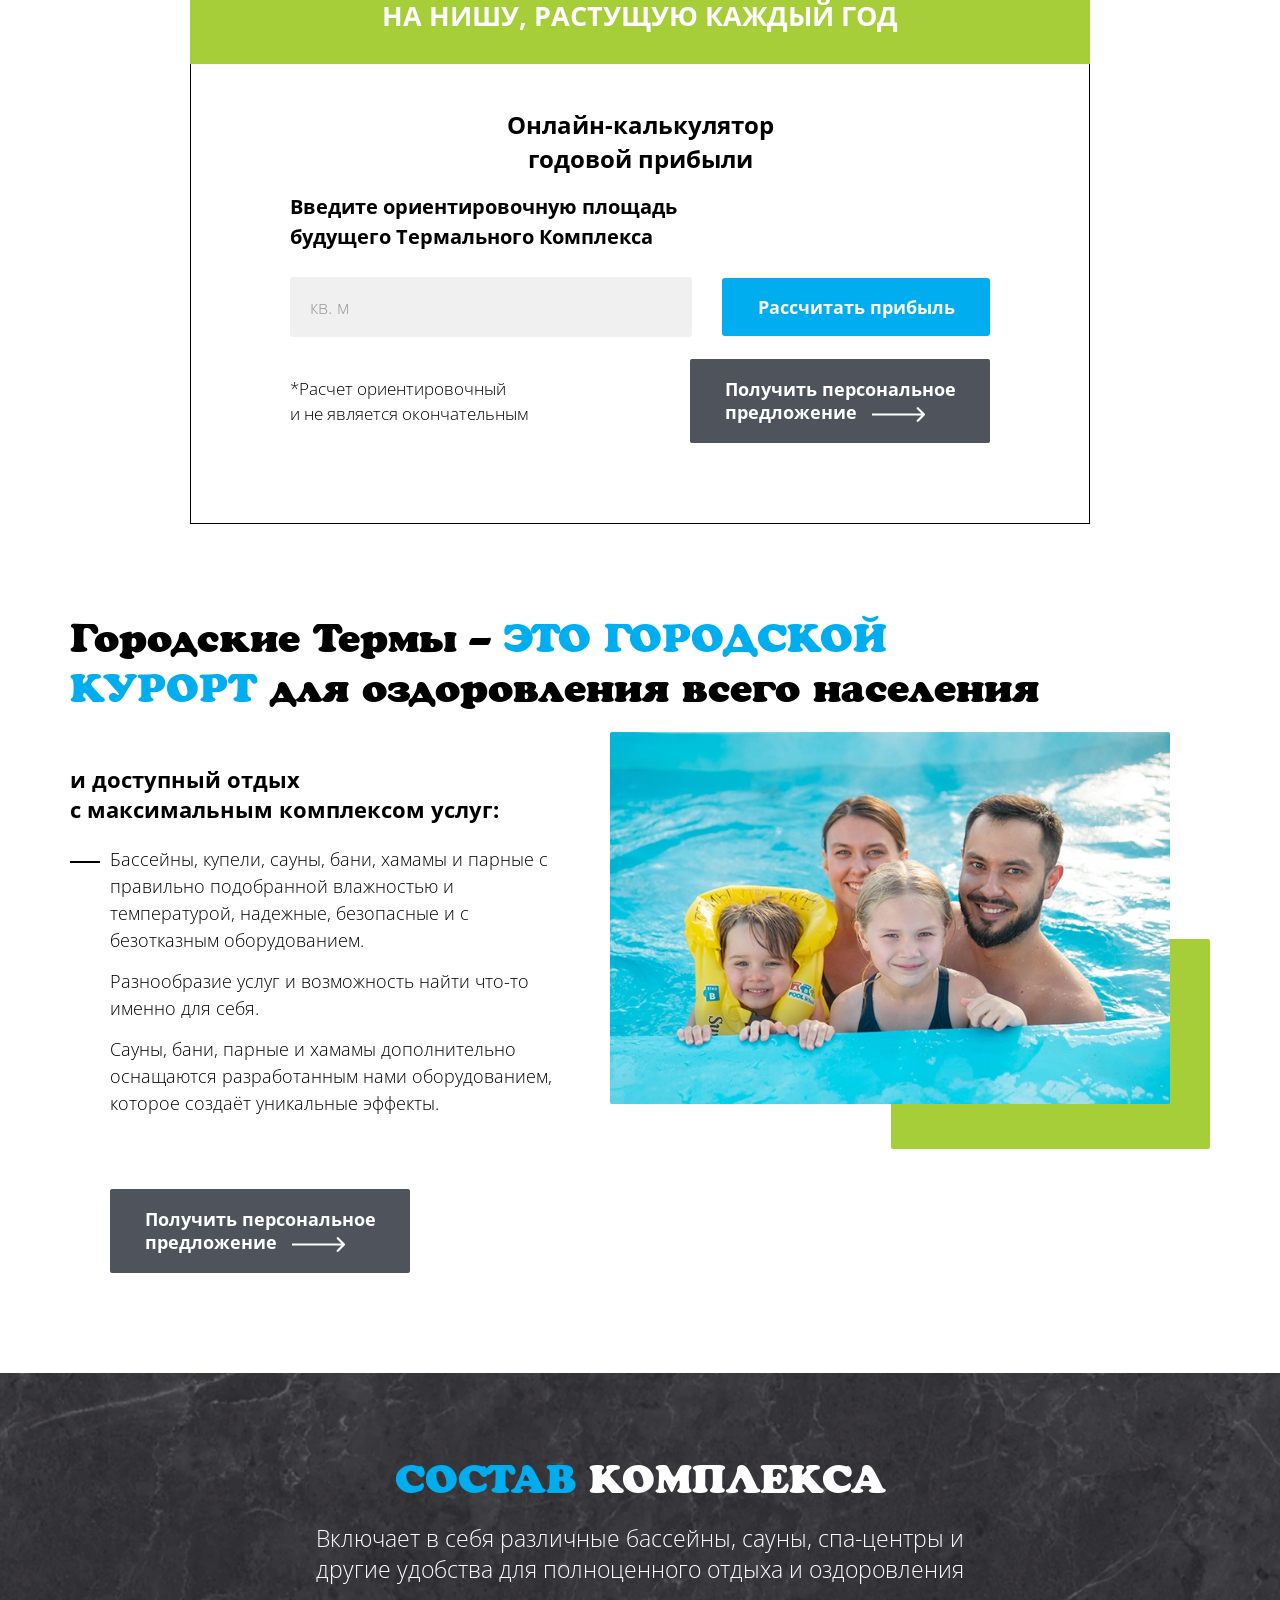
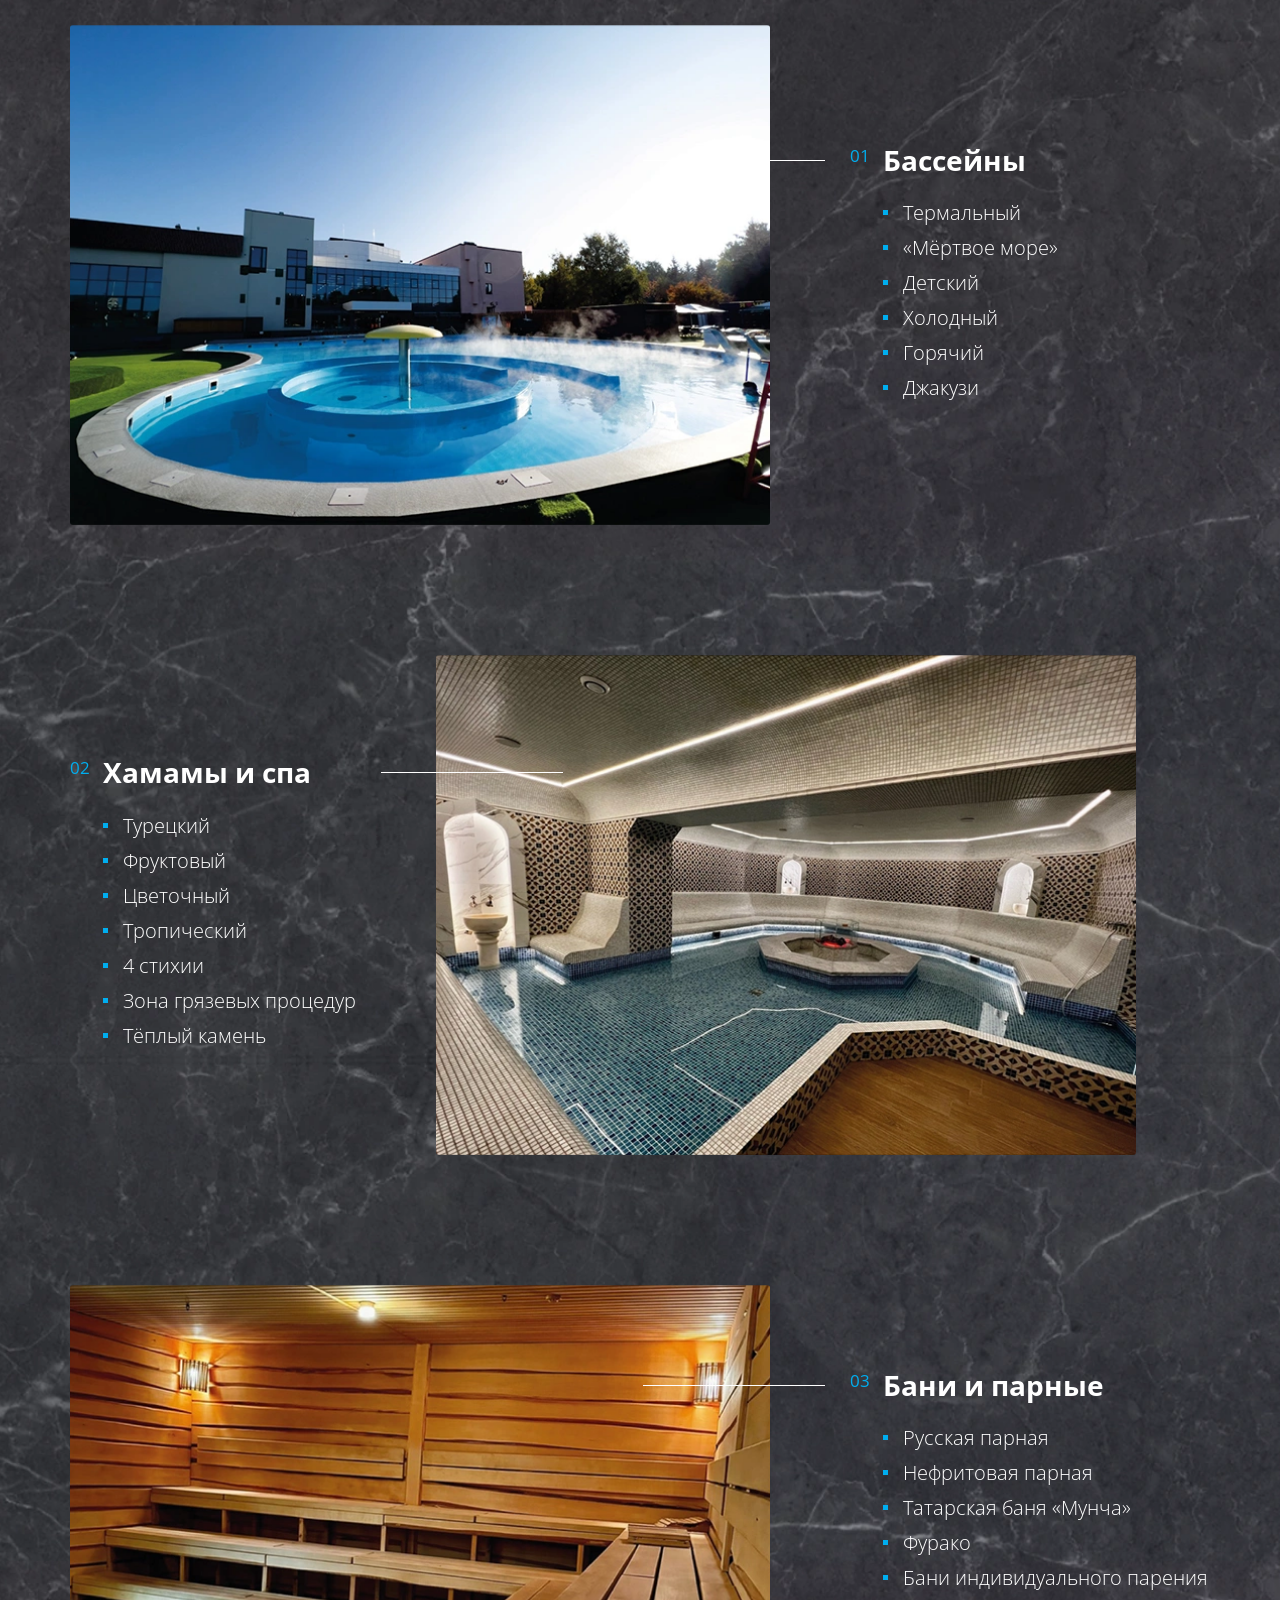
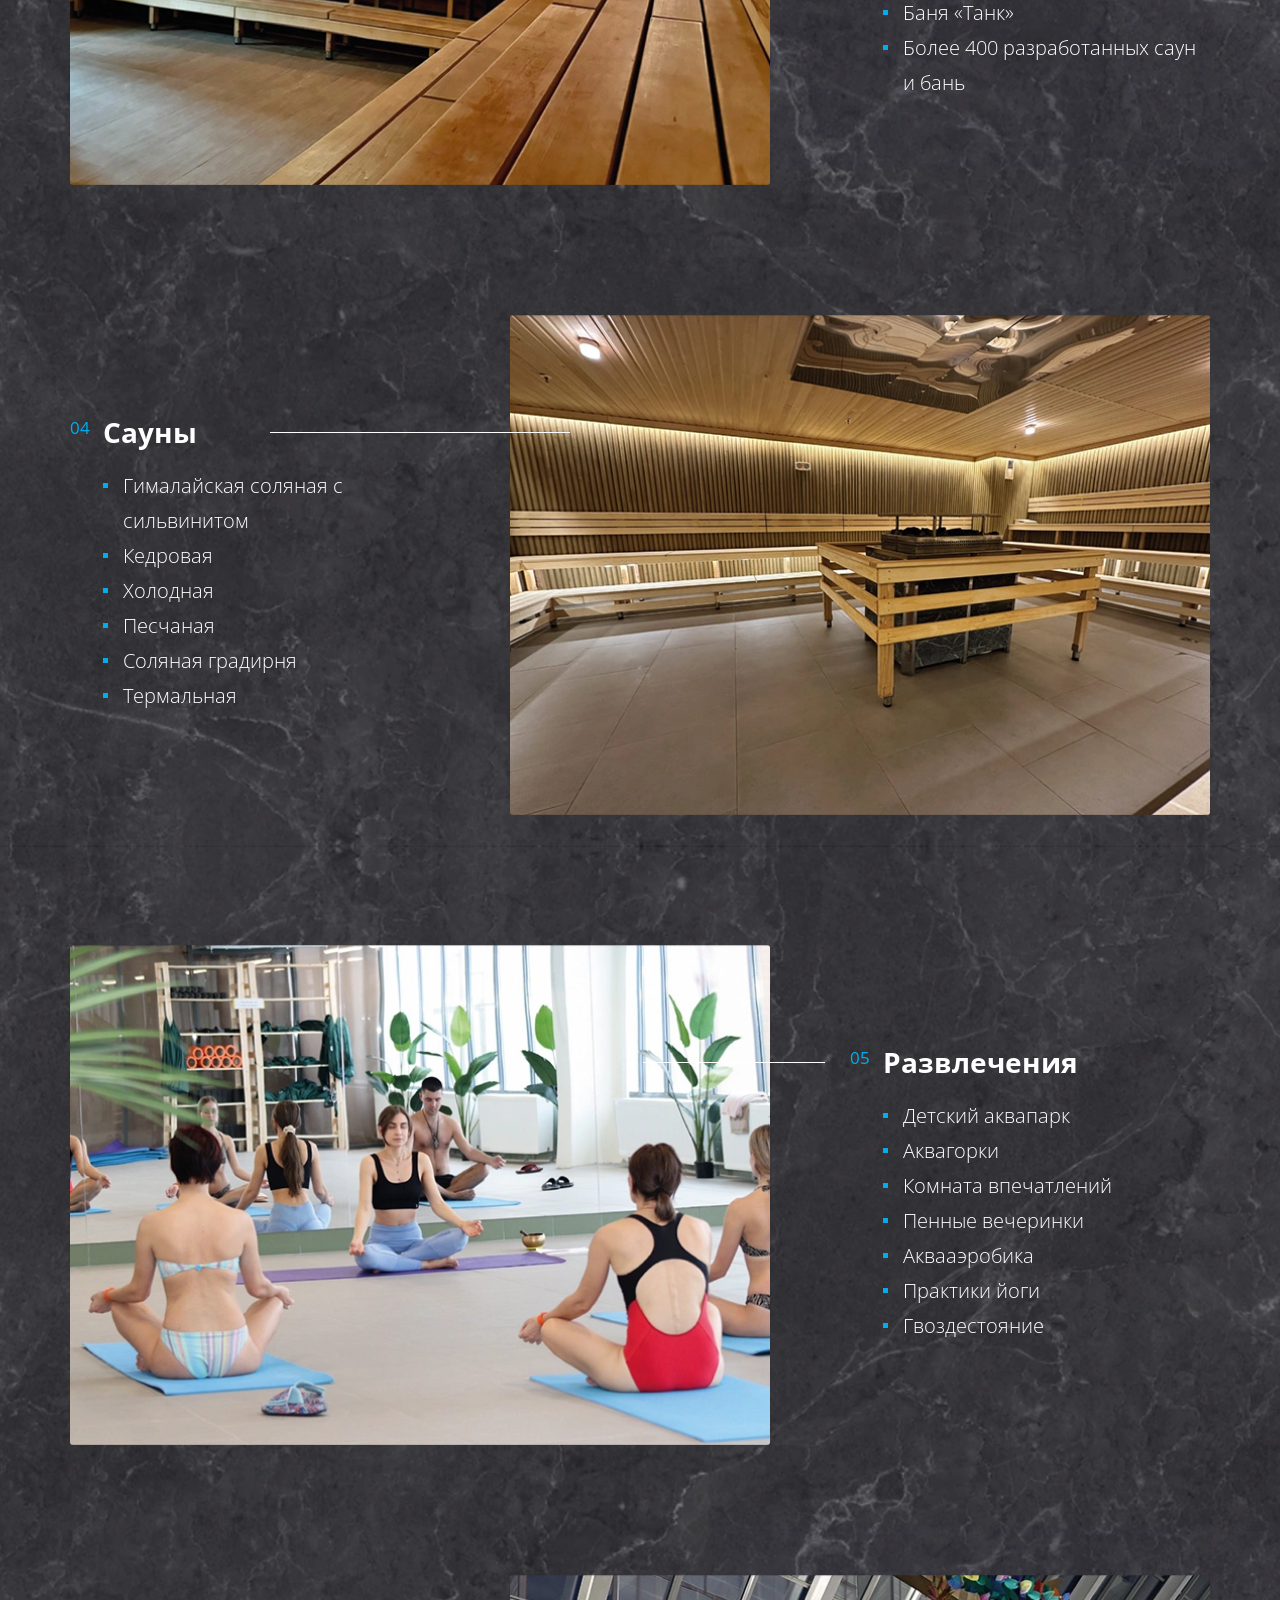
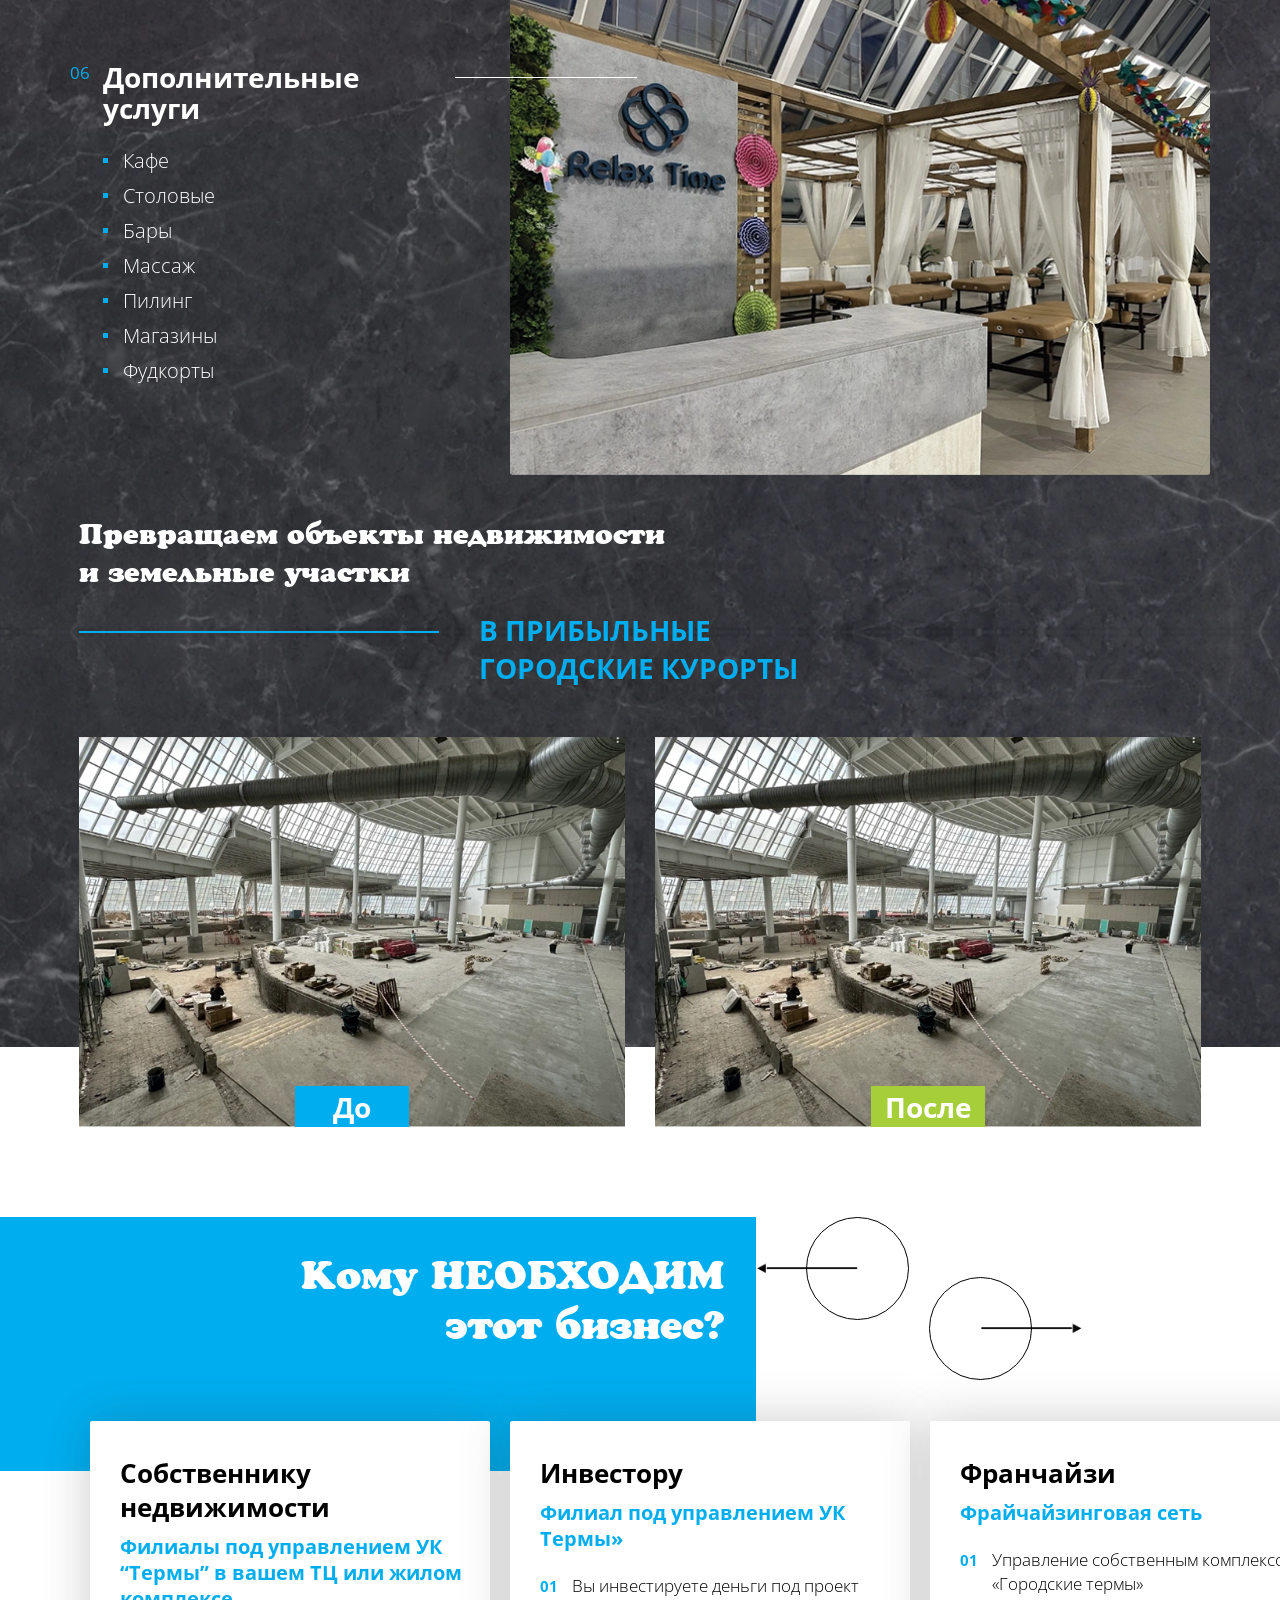
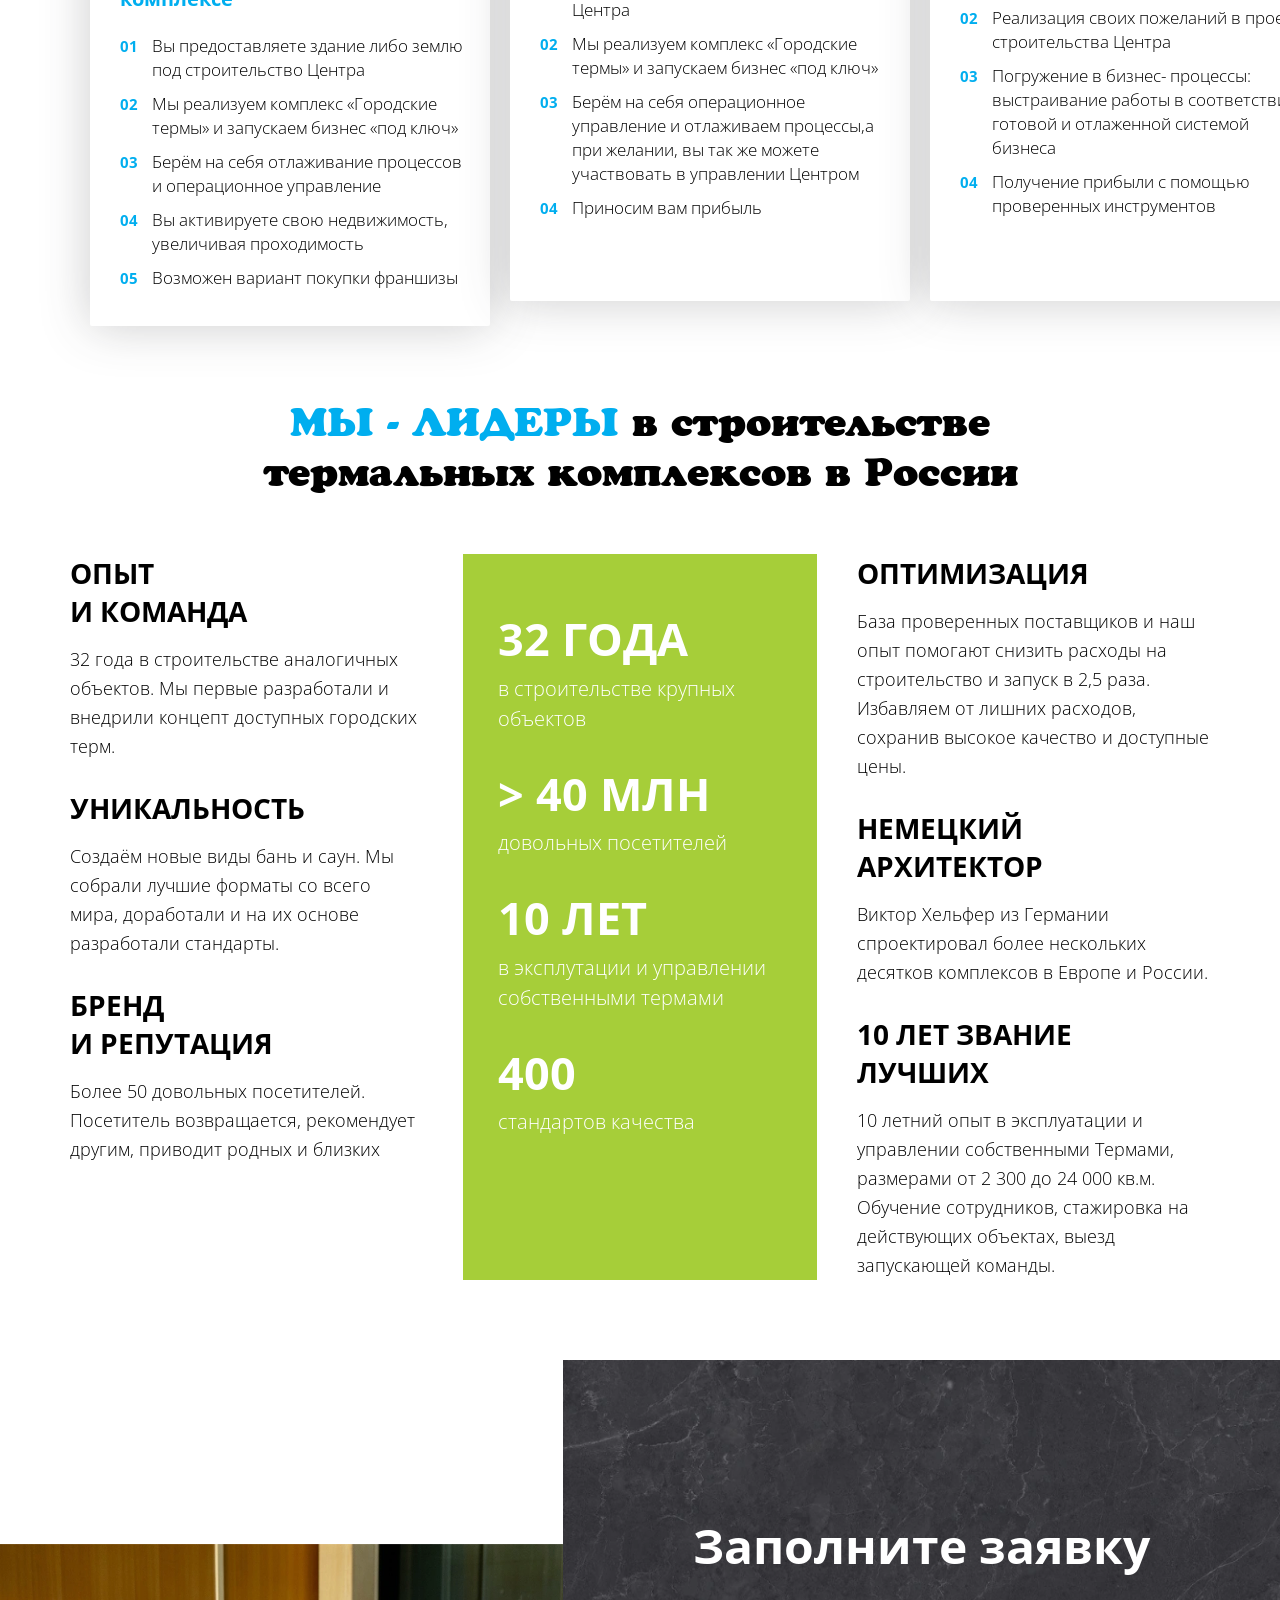
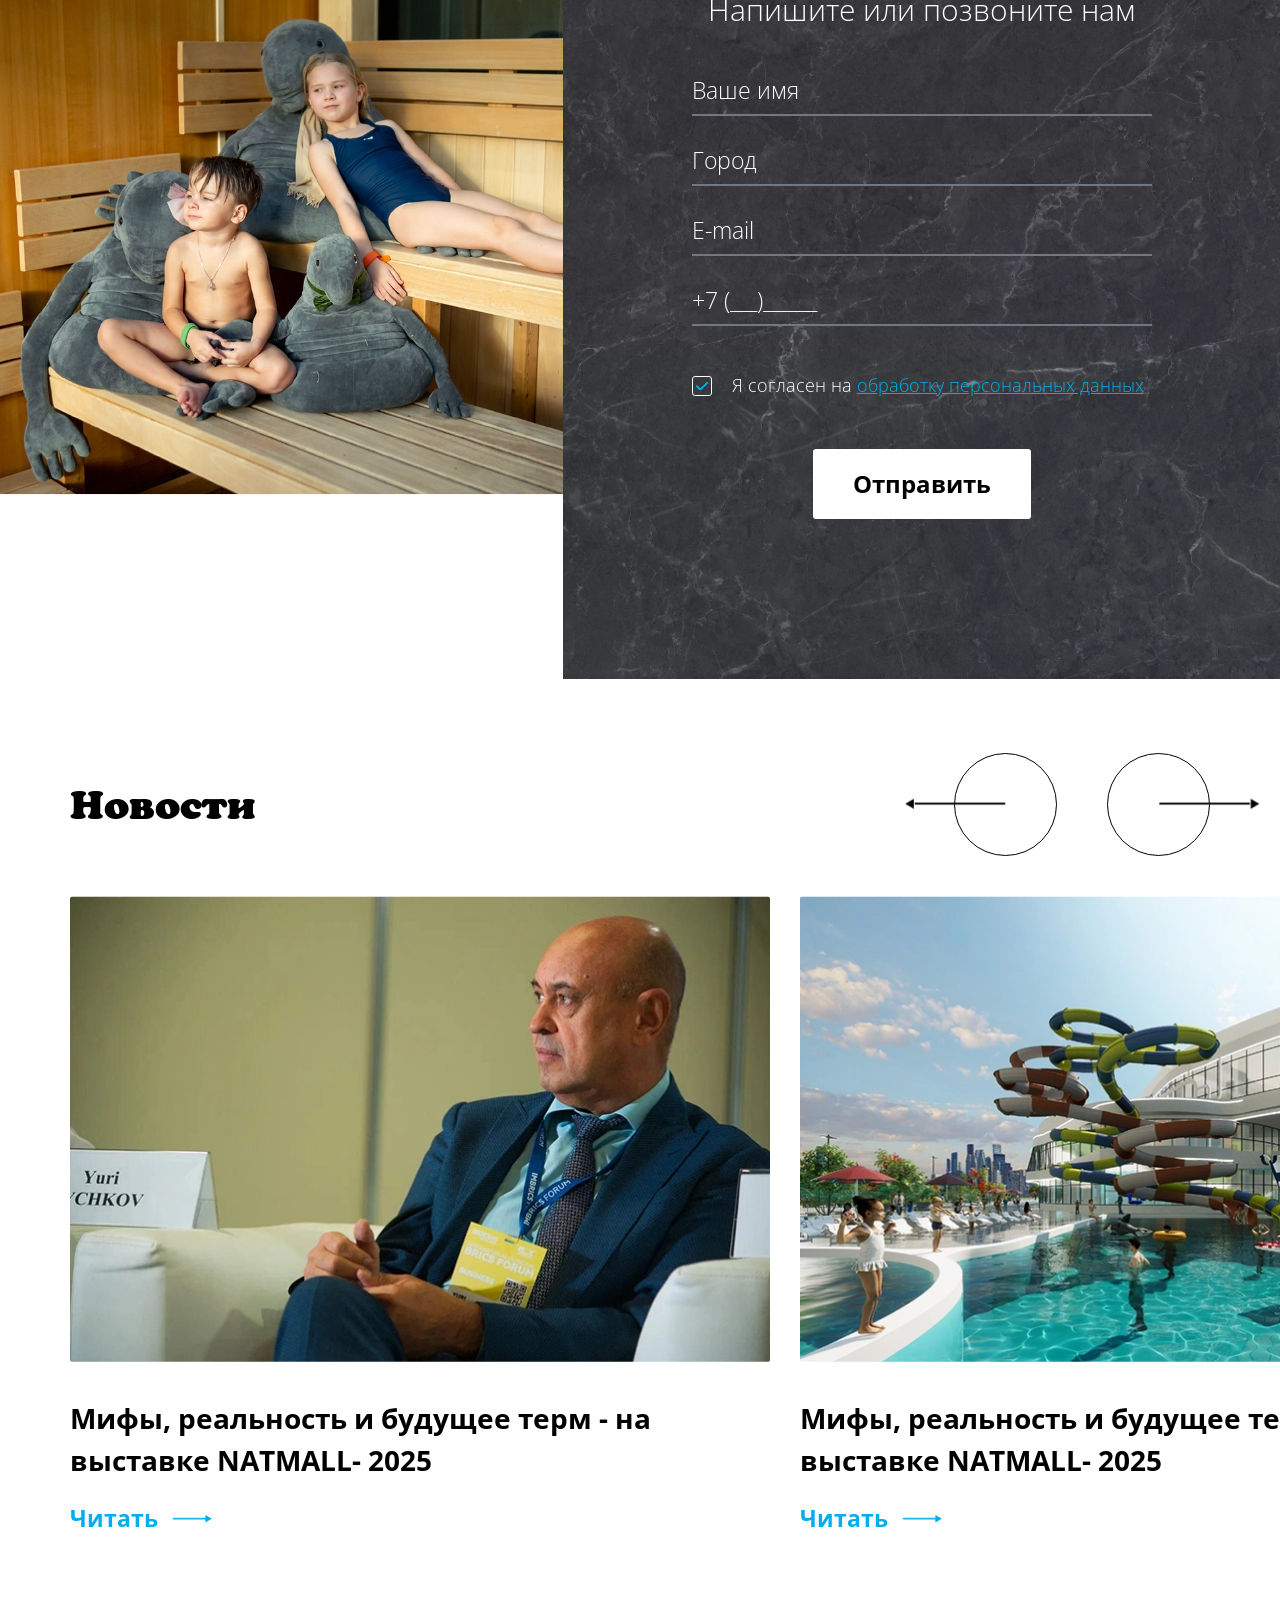
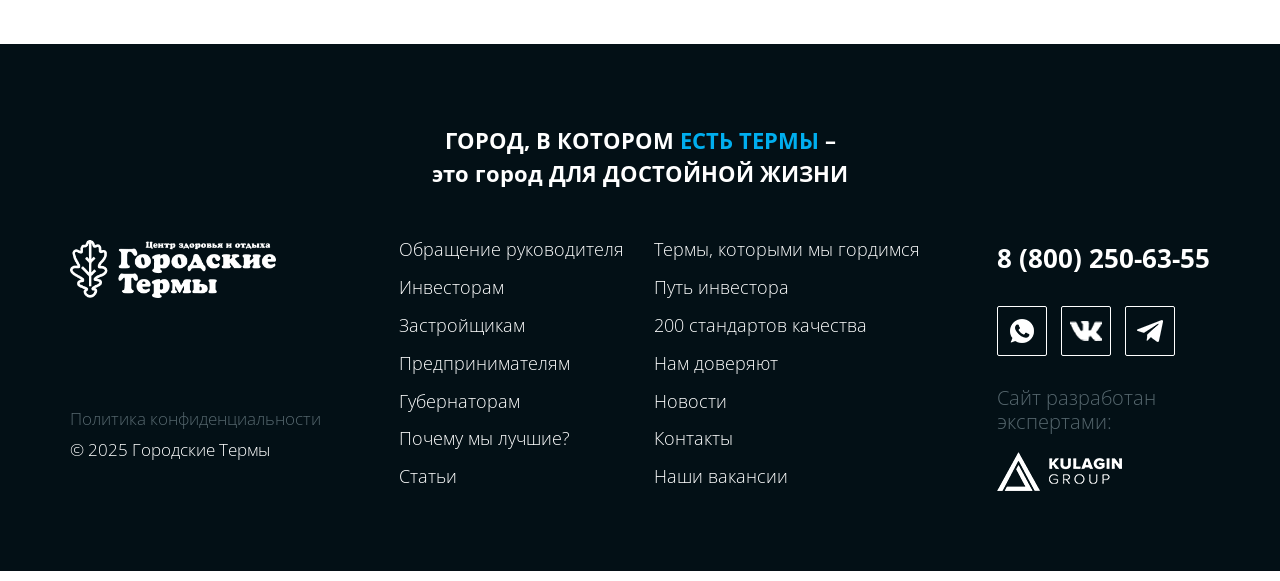
==== commit 89ca5715: "fixes" ====
--- a/index.html
+++ b/index.html
@@ -120,7 +120,7 @@
               </div>
               <div class="data__card-item">
                 <div class="data__card-item-title">Средний чек</div>
-                <div class="data__card-item-text small">600 до 2000 ₽</div>
+                <div class="data__card-item-text small">от 600 до 2000 ₽</div>
               </div>
             </div>
             <div class="data__card-footer">Стабильный поток гостей <br> <strong>круглый год</strong></div>
@@ -314,15 +314,15 @@
         <div class="advantages__row">
           <div class="advantages__card">
             <div class="advantages__card-title">Анализ <br> <span>локации</span></div>
-            <div class="advantages__card-text"><span>Анализируем Ваш участок, Ваш объект недвижимости</span></div>
+            <div class="advantages__card-text"><span>Анализируем Ваш участок, <br> Ваш объект недвижимости</span></div>
           </div>
           <div class="advantages__card">
             <div class="advantages__card-title">Разработка <br> концепта и <br> <span>проектирование</span></div>
-            <div class="advantages__card-text"><span>Опытные подрядчики, прозрачный бюджет</span></div>
+            <div class="advantages__card-text"><span>Опытные подрядчики, <br> прозрачный бюджет</span></div>
           </div>
           <div class="advantages__card">
             <div class="advantages__card-title">Управление <br> <span>и маркетинг</span></div>
-            <div class="advantages__card-text"><span>Ваш комплекс выходит на прибыль с первого месяца</span></div>
+            <div class="advantages__card-text"><span>Ваш комплекс выходит на прибыль <br> с первого месяца</span></div>
           </div>
           <div class="advantages__card">
             <div class="advantages__card-title">Готовая <br> клиентская база <br> <span>под ключ</span></div>
@@ -352,7 +352,7 @@
             </form>
             <div class="calc__row">
               <div class="calc__info">*Расчет ориентировочный <br> и не является окончательным</div>
-              <a href="#" class="data__link calc__link">
+              <a data-modal href="#" class="data__link calc__link">
                 <span>
                   <span>Получить персональное <br> предложение</span>
                   <img src="img/data/arrow.png" alt="arrow">
@@ -644,28 +644,6 @@
                 </div>
               </div>
             </div>
-            <div class="whom__card swiper-slide">
-              <div class="whom__card-title">Администрации <br> города</div>
-              <div class="whom__card-subtitle">Филиалы под управлением УК “Термы” в вашем городе</div>
-              <div class="whom__card-ul">
-                <div class="whom__card-li">
-                  <div class="whom__card-num">01</div>
-                  <span>Вы предоставляете землю под проект Центра</span>
-                </div>
-                <div class="whom__card-li">
-                  <div class="whom__card-num">02</div>
-                  <span>Мы реализуем комплекс «Городские термы» и запускаем бизнес «под ключ»</span>
-                </div>
-                <div class="whom__card-li">
-                  <div class="whom__card-num">03</div>
-                  <span>Берём на себя отлаживание процессов и операционное управление</span>
-                </div>
-                <div class="whom__card-li">
-                  <div class="whom__card-num">04</div>
-                  <span>Вы получаете новый социально значимый объект, а население получает городской курорт</span>
-                </div>
-              </div>
-            </div>
           </div>
         </div>
       </div>
@@ -732,7 +710,7 @@
         <div class="send__img">
           <img src="img/send/photo.webp" alt="childrens">
         </div>
-        <form class="send__form form success">
+        <form class="send__form form">
           <div class="form__success">
             <h3 class="form__title">Ваша заявка <br> успешно отправлена</h3>
             <div class="form__subtitle">Наш представитель свяжется <br> с вами в самые короткие сроки</div>
@@ -911,7 +889,7 @@
           </div>
           <div class="footer__kulagin desktop">
             <div class="footer__kulagin-title">Сайт разработан <br> экспертами:</div>
-            <a href="#" class="footer__kulagin-link">
+            <a href="https://kulagin-group.ru/" target="_blank" class="footer__kulagin-link">
               <img src="img/kulagin.png" alt="kulagin">
               <img src="img/kulagin-hover.png" alt="kulagin">
             </a>
@@ -944,7 +922,7 @@
         </div>
         <div class="footer__kulagin">
           <div class="footer__kulagin-title">Сайт разработан <br> экспертами:</div>
-          <a href="#" class="footer__kulagin-link">
+          <a href="https://kulagin-group.ru/" target="_blank" class="footer__kulagin-link">
             <img src="img/kulagin.png" alt="kulagin">
             <img src="img/kulagin-hover.png" alt="kulagin">
           </a>
@@ -960,7 +938,7 @@
           <img src="img/close.png" alt="close">
           <img src="img/close-hover.png" alt="close">
         </button>
-        <form class="modal__form form success">
+        <form class="modal__form form">
           <div class="form__success">
             <h3 class="form__title">Ваша заявка <br> успешно отправлена</h3>
             <div class="form__subtitle">Наш представитель свяжется <br> с вами в самые короткие сроки</div>
--- a/css/style.css
+++ b/css/style.css
@@ -543,132 +543,132 @@
 }
 @keyframes noise-anim {
   0% {
-    clip: rect(86px, 9999px, 29px, 0);
+    clip: rect(19px, 9999px, 41px, 0);
   }
   5% {
-    clip: rect(61px, 9999px, 98px, 0);
+    clip: rect(53px, 9999px, 98px, 0);
   }
   10% {
-    clip: rect(71px, 9999px, 68px, 0);
+    clip: rect(23px, 9999px, 84px, 0);
   }
   15% {
-    clip: rect(91px, 9999px, 46px, 0);
+    clip: rect(86px, 9999px, 95px, 0);
   }
   20% {
-    clip: rect(80px, 9999px, 60px, 0);
+    clip: rect(66px, 9999px, 23px, 0);
   }
   25% {
-    clip: rect(71px, 9999px, 32px, 0);
+    clip: rect(77px, 9999px, 82px, 0);
   }
   30% {
-    clip: rect(41px, 9999px, 96px, 0);
+    clip: rect(23px, 9999px, 46px, 0);
   }
   35% {
-    clip: rect(78px, 9999px, 100px, 0);
+    clip: rect(93px, 9999px, 45px, 0);
   }
   40% {
-    clip: rect(56px, 9999px, 61px, 0);
+    clip: rect(43px, 9999px, 70px, 0);
   }
   45% {
-    clip: rect(99px, 9999px, 5px, 0);
+    clip: rect(61px, 9999px, 26px, 0);
   }
   50% {
-    clip: rect(48px, 9999px, 76px, 0);
+    clip: rect(72px, 9999px, 62px, 0);
   }
   55% {
-    clip: rect(53px, 9999px, 35px, 0);
+    clip: rect(86px, 9999px, 17px, 0);
   }
   60% {
-    clip: rect(76px, 9999px, 53px, 0);
+    clip: rect(27px, 9999px, 39px, 0);
   }
   65% {
-    clip: rect(83px, 9999px, 95px, 0);
+    clip: rect(29px, 9999px, 39px, 0);
   }
   70% {
-    clip: rect(52px, 9999px, 31px, 0);
+    clip: rect(67px, 9999px, 94px, 0);
   }
   75% {
-    clip: rect(18px, 9999px, 29px, 0);
+    clip: rect(17px, 9999px, 25px, 0);
   }
   80% {
-    clip: rect(48px, 9999px, 58px, 0);
+    clip: rect(64px, 9999px, 90px, 0);
   }
   85% {
-    clip: rect(33px, 9999px, 100px, 0);
+    clip: rect(4px, 9999px, 8px, 0);
   }
   90% {
-    clip: rect(28px, 9999px, 20px, 0);
+    clip: rect(74px, 9999px, 51px, 0);
   }
   95% {
-    clip: rect(2px, 9999px, 15px, 0);
+    clip: rect(62px, 9999px, 26px, 0);
   }
   100% {
-    clip: rect(11px, 9999px, 52px, 0);
+    clip: rect(44px, 9999px, 86px, 0);
   }
 }
 @keyframes noise-anim-2 {
   0% {
-    clip: rect(83px, 9999px, 20px, 0);
+    clip: rect(23px, 9999px, 25px, 0);
   }
   5% {
-    clip: rect(48px, 9999px, 43px, 0);
+    clip: rect(62px, 9999px, 14px, 0);
   }
   10% {
-    clip: rect(50px, 9999px, 58px, 0);
+    clip: rect(1px, 9999px, 47px, 0);
   }
   15% {
-    clip: rect(18px, 9999px, 85px, 0);
+    clip: rect(83px, 9999px, 89px, 0);
   }
   20% {
-    clip: rect(90px, 9999px, 10px, 0);
+    clip: rect(37px, 9999px, 64px, 0);
   }
   25% {
-    clip: rect(36px, 9999px, 32px, 0);
+    clip: rect(55px, 9999px, 87px, 0);
   }
   30% {
-    clip: rect(22px, 9999px, 25px, 0);
+    clip: rect(12px, 9999px, 31px, 0);
   }
   35% {
-    clip: rect(49px, 9999px, 54px, 0);
+    clip: rect(42px, 9999px, 22px, 0);
   }
   40% {
-    clip: rect(43px, 9999px, 45px, 0);
+    clip: rect(45px, 9999px, 83px, 0);
   }
   45% {
-    clip: rect(49px, 9999px, 19px, 0);
+    clip: rect(25px, 9999px, 57px, 0);
   }
   50% {
-    clip: rect(87px, 9999px, 55px, 0);
+    clip: rect(32px, 9999px, 56px, 0);
   }
   55% {
-    clip: rect(16px, 9999px, 48px, 0);
+    clip: rect(98px, 9999px, 16px, 0);
   }
   60% {
-    clip: rect(43px, 9999px, 10px, 0);
+    clip: rect(18px, 9999px, 29px, 0);
   }
   65% {
-    clip: rect(31px, 9999px, 10px, 0);
+    clip: rect(23px, 9999px, 94px, 0);
   }
   70% {
-    clip: rect(39px, 9999px, 45px, 0);
+    clip: rect(54px, 9999px, 41px, 0);
   }
   75% {
-    clip: rect(93px, 9999px, 68px, 0);
+    clip: rect(93px, 9999px, 86px, 0);
   }
   80% {
-    clip: rect(89px, 9999px, 33px, 0);
+    clip: rect(46px, 9999px, 96px, 0);
   }
   85% {
-    clip: rect(96px, 9999px, 87px, 0);
+    clip: rect(91px, 9999px, 86px, 0);
   }
   90% {
-    clip: rect(72px, 9999px, 32px, 0);
+    clip: rect(3px, 9999px, 48px, 0);
   }
   95% {
-    clip: rect(30px, 9999px, 90px, 0);
+    clip: rect(86px, 9999px, 37px, 0);
   }
   100% {
-    clip: rect(12px, 9999px, 16px, 0);
+    clip: rect(94px, 9999px, 74px, 0);
   }
 }
 @keyframes pulse {
@@ -728,15 +728,41 @@
   width: max-content;
   min-width: -moz-max-content;
   min-width: max-content;
+  width: 103px;
+  min-width: 103px;
+  height: 103px;
+  position: relative;
+  border: 1px solid #000000;
+  border-radius: 50%;
+  transition: 0.3s;
+}
+.interface-circle-button img {
+  position: absolute;
+  top: 50%;
+  left: -50%;
+  transform: translate(0, -50%);
+  transition: 0.3s;
 }
 .interface-circle-button img:last-child {
-  display: none;
+  opacity: 0;
+}
+.interface-circle-button:hover {
+  border-color: #00adef;
+}
+.interface-circle-button:hover img {
+  left: calc(-50% - 5px);
 }
 .interface-circle-button:hover img:first-child {
-  display: none;
+  opacity: 0;
 }
 .interface-circle-button:hover img:last-child {
-  display: block;
+  opacity: 1;
+}
+.interface-circle-button:last-child img {
+  left: 50%;
+}
+.interface-circle-button:last-child:hover img {
+  left: calc(50% + 5px);
 }
 
 .form {
@@ -995,7 +1021,6 @@
   font-size: 18px;
   line-height: 110%;
   min-height: 53px;
-  font-weight: 300;
 }
 .header__button:hover {
   background: #fff;
@@ -1096,7 +1121,11 @@
 .data__link:hover {
   background: #484d54;
 }
+.data__link:hover img {
+  transform: translateX(5px);
+}
 .data__link img {
+  transition: 0.3s;
   margin-left: 10px;
   vertical-align: middle;
 }
@@ -1249,7 +1278,7 @@
 }
 .why__box-item-title {
   font-size: 28px;
-  line-height: 110%;
+  line-height: 40px;
   text-transform: uppercase;
   color: #000;
   font-weight: 700;
@@ -1257,7 +1286,7 @@
 }
 .why__box-item-text {
   font-size: 18px;
-  line-height: 110%;
+  line-height: 28px;
   color: #000;
   font-weight: 300;
   font-family: OpenSans, sans-serif;
@@ -1651,9 +1680,10 @@
 }
 .complex__title {
   max-width: 210px;
-  margin: 0 auto 26px;
+  margin: 0 auto 20px;
   color: #fff;
   text-align: center;
+  text-transform: uppercase;
 }
 .complex__subtitle {
   font-size: 23px;
@@ -1726,14 +1756,14 @@
   background: #00aeef;
 }
 .complex__info {
-  margin: 70px auto 0;
-  padding: 0 10px;
+  margin: 40px auto 0;
+  padding: 0 9px;
 }
 .complex__info-title {
   font-size: 28px;
   line-height: 38px;
   color: #fff;
-  font-family: OpenSans, sans-serif;
+  font-family: AGCrownStyle, sans-serif;
   text-align: center;
   margin-bottom: 20px;
   font-weight: 800;
@@ -1815,7 +1845,7 @@
   font-size: 28px;
   line-height: 38px;
   color: #ffffff;
-  font-family: OpenSans, sans-serif;
+  font-family: AGCrownStyle, sans-serif;
   text-align: center;
 }
 .whom__title span {
@@ -1885,7 +1915,7 @@
 .best__row {
   display: flex;
   flex-direction: column;
-  gap: 28px;
+  gap: 46px;
 }
 .best__box {
   display: flex;
@@ -1963,6 +1993,11 @@
   width: 100%;
   aspect-ratio: 1.5;
   margin-bottom: 20px;
+  cursor: pointer;
+  overflow: hidden;
+}
+.news__card-img:hover img {
+  transform: scale(1.1);
 }
 .news__card-img img {
   width: 100%;
@@ -1970,6 +2005,7 @@
   max-width: none;
   -o-object-fit: cover;
   object-fit: cover;
+  transition: 0.3s;
 }
 .news__card-title {
   font-size: 20px;
@@ -1978,6 +2014,11 @@
   font-weight: 700;
   font-family: OpenSans, sans-serif;
   margin-bottom: 20px;
+  text-decoration: none;
+  cursor: pointer;
+}
+.news__card-title:hover {
+  color: #00aeef;
 }
 .news__card-link {
   font-size: 17px;
@@ -1992,12 +2033,16 @@
 }
 .news__card-link-img {
   display: flex;
+  transition: 0.3s;
 }
 .news__card-link-img img:last-child {
   display: none;
 }
 .news__card-link:hover {
   color: #1588bd;
+}
+.news__card-link:hover .news__card-link-img {
+  transform: translateX(5px);
 }
 .news__card-link:hover .news__card-link-img img:first-child {
   display: none;
@@ -2151,7 +2196,7 @@
 .concept__burger {
   position: fixed;
   right: 18px;
-  top: 304px;
+  top: 80px;
   width: 62px;
   height: 62px;
   border-radius: 50%;
@@ -2247,7 +2292,7 @@
   color: #000000;
   font-family: AGCrownStyle, sans-serif;
   text-align: center;
-  margin-bottom: 25px;
+  margin-bottom: 18px;
 }
 .concept__title span {
   color: #00aeef;
@@ -2281,7 +2326,11 @@
   font-family: OpenSans, sans-serif;
   margin: 26px 0;
 }
+.concept__content p:first-child {
+  margin-top: 0;
+}
 .concept__content ol {
+  list-style-type: decimal-leading-zero;
   padding-left: 18px;
 }
 .concept__content ol li {
@@ -2306,15 +2355,22 @@
   position: absolute;
   left: 0;
   top: 7px;
-  width: 10px;
-  height: 10px;
+  width: 9px;
+  height: 9px;
   background: #00aeef;
 }
 .concept__content ul.green li::before {
   top: 10px;
+  width: 5px;
+  height: 5px;
+  background: #a5cd39;
+}
+.concept__content ul.pl {
+  padding-left: 22px;
+}
+.concept__content ul.pl li::before {
   width: 7px;
   height: 7px;
-  background: #a5cd39;
 }
 .concept__content li {
   margin: 15px 0;
@@ -2327,6 +2383,10 @@
 }
 .concept__content li ul, .concept__content li ol {
   margin-top: 26px;
+}
+.concept__content li ul li::before {
+  width: 7px;
+  height: 7px;
 }
 .concept__content h2, .concept__content h3 {
   font-size: 26px;
@@ -2463,6 +2523,7 @@
     max-width: max-content;
     font-size: 80px;
     margin-bottom: 20px;
+    transform: translateX(-5px);
   }
   .main__title-second {
     position: absolute;
@@ -2495,7 +2556,7 @@
     font-size: 60px;
     line-height: 78px;
     text-align: left;
-    margin-bottom: 55px;
+    margin-bottom: 48px;
   }
   .concept__interface {
     display: flex;
@@ -2517,8 +2578,26 @@
   .concept__content-row ul, .concept__content-row ol {
     margin-top: 0;
   }
+  .concept__content ul li {
+    padding-left: 35px;
+  }
+  .concept__content ul li::before {
+    width: 12px;
+    height: 12px;
+    top: 12px;
+  }
   .concept__content ul.pl {
     padding-left: 28px;
+  }
+  .concept__content ul.pl li::before {
+    width: 10px;
+    height: 10px;
+  }
+  .concept__content ul.green li {
+    padding-left: 25px;
+  }
+  .concept__content ul.green li::before {
+    top: 15px;
   }
   .concept__content p, .concept__content ul, .concept__content ol {
     font-size: 25px;
@@ -2526,7 +2605,11 @@
     margin-bottom: 50px;
   }
   .concept__content li {
-    margin: 25px 0;
+    margin: 18px 0;
+  }
+  .concept__content li ul li::before {
+    width: 10px;
+    height: 10px;
   }
   .concept__content h2, .concept__content h3 {
     font-size: 45px;
@@ -2534,22 +2617,8 @@
     margin: 60px 0 50px;
   }
   .concept__content ol li::marker {
-    font-size: 20px;
+    font-size: 22px;
     line-height: 110%;
-  }
-  .concept__content ul li {
-    padding-left: 35px;
-  }
-  .concept__content ul li::before {
-    width: 13px;
-    height: 13px;
-    top: 12px;
-  }
-  .concept__content ul.green li {
-    padding-left: 25px;
-  }
-  .concept__content ul.green li::before {
-    top: 15px;
   }
   .send {
     position: relative;
@@ -2691,6 +2760,9 @@
     right: calc(100% + 25px);
     top: 15px;
   }
+  .complex__card-num {
+    margin-top: 2px;
+  }
   .king__row {
     flex-direction: row;
     align-items: center;
@@ -2723,6 +2795,10 @@
     grid-area: 1/2/2/3;
     margin: -100px 0 0;
     min-width: 320px;
+  }
+  .data__card-item-text.small {
+    font-size: 32px;
+    line-height: 27px;
   }
   .data__link {
     grid-area: 2/2/3/3;
@@ -2854,6 +2930,7 @@
   }
   .footer__kulagin-title {
     font-size: 20px;
+    line-height: 24px;
   }
   .footer__kulagin-link {
     width: 125px;
@@ -2975,6 +3052,7 @@
   .calc__box {
     border: 1px solid #000000;
     padding: 44px 20px 80px;
+    border-top: none;
   }
   .calc__box-text {
     text-align: left;
@@ -2982,6 +3060,9 @@
   }
   .calc__form {
     flex-direction: row;
+  }
+  .calc__info {
+    text-align: left;
   }
   .profit__interface {
     margin-top: 60px;
@@ -3036,18 +3117,22 @@
   .why__box-item {
     display: flex;
     gap: 40px;
-    align-items: center;
+    align-items: flex-start;
   }
   .why__box-item-content {
     max-width: 406px;
   }
   .why__box-item-line {
+    margin-top: 15px;
     height: 2px;
     background: #000;
     width: 100px;
     min-width: 100px;
     display: block;
   }
+  .why__box-item-text {
+    line-height: 26px;
+  }
   .main {
     min-height: 660px;
     padding-top: 110px;
@@ -3057,6 +3142,7 @@
   }
   .main__title {
     font-size: 110px;
+    transform: translateX(-7px);
   }
   .main__subtitle {
     font-size: 30px;
@@ -3302,6 +3388,7 @@
   }
   .complex__card-num {
     font-size: 26px;
+    margin-top: 4px;
   }
   .spa {
     margin-bottom: 198px;
@@ -3450,6 +3537,7 @@
   .king__photo {
     width: 585px;
     min-width: 585px;
+    padding: 0 0 50px 50px;
   }
   .king__photo::before {
     width: 232px;
@@ -3461,6 +3549,7 @@
   }
   .king__text {
     font-size: 23px;
+    line-height: 37px;
     margin-bottom: 28px;
   }
   .king__text.last {
@@ -3507,11 +3596,12 @@
   }
   .why__box-item-text {
     font-size: 25px;
-    line-height: 110%;
+    line-height: 36px;
   }
   .why__box-item-line {
     width: 183px;
     min-width: 183px;
+    margin-top: 25px;
   }
   .why__title {
     max-width: 1166px;
@@ -3542,7 +3632,7 @@
   .data__card {
     min-width: 506px;
     width: 506px;
-    padding: 70px 40px 80px 62px;
+    padding: 70px 18px 80px 46px;
     margin-top: -208px;
   }
   .data__card-footer {
@@ -3561,14 +3651,19 @@
     line-height: 110%;
   }
   .data__card-item-text {
-    font-size: 70px;
+    font-size: 58px;
     line-height: 110%;
   }
   .data__card-item-text.small {
-    font-size: 60px;
+    font-size: 54px;
+    line-height: 62px;
   }
   .data__title {
     margin-bottom: 70px;
+  }
+  .data__title span {
+    display: block;
+    margin-bottom: -14px;
   }
   .data__row {
     gap: 45px 95px;
@@ -3586,11 +3681,11 @@
   }
   .data__box-item-title {
     font-size: 25px;
-    line-height: 110%;
+    line-height: 36px;
   }
   .data__box-item-text {
     font-size: 22px;
-    line-height: 110%;
+    line-height: 36px;
   }
   .main {
     min-height: 818px;
